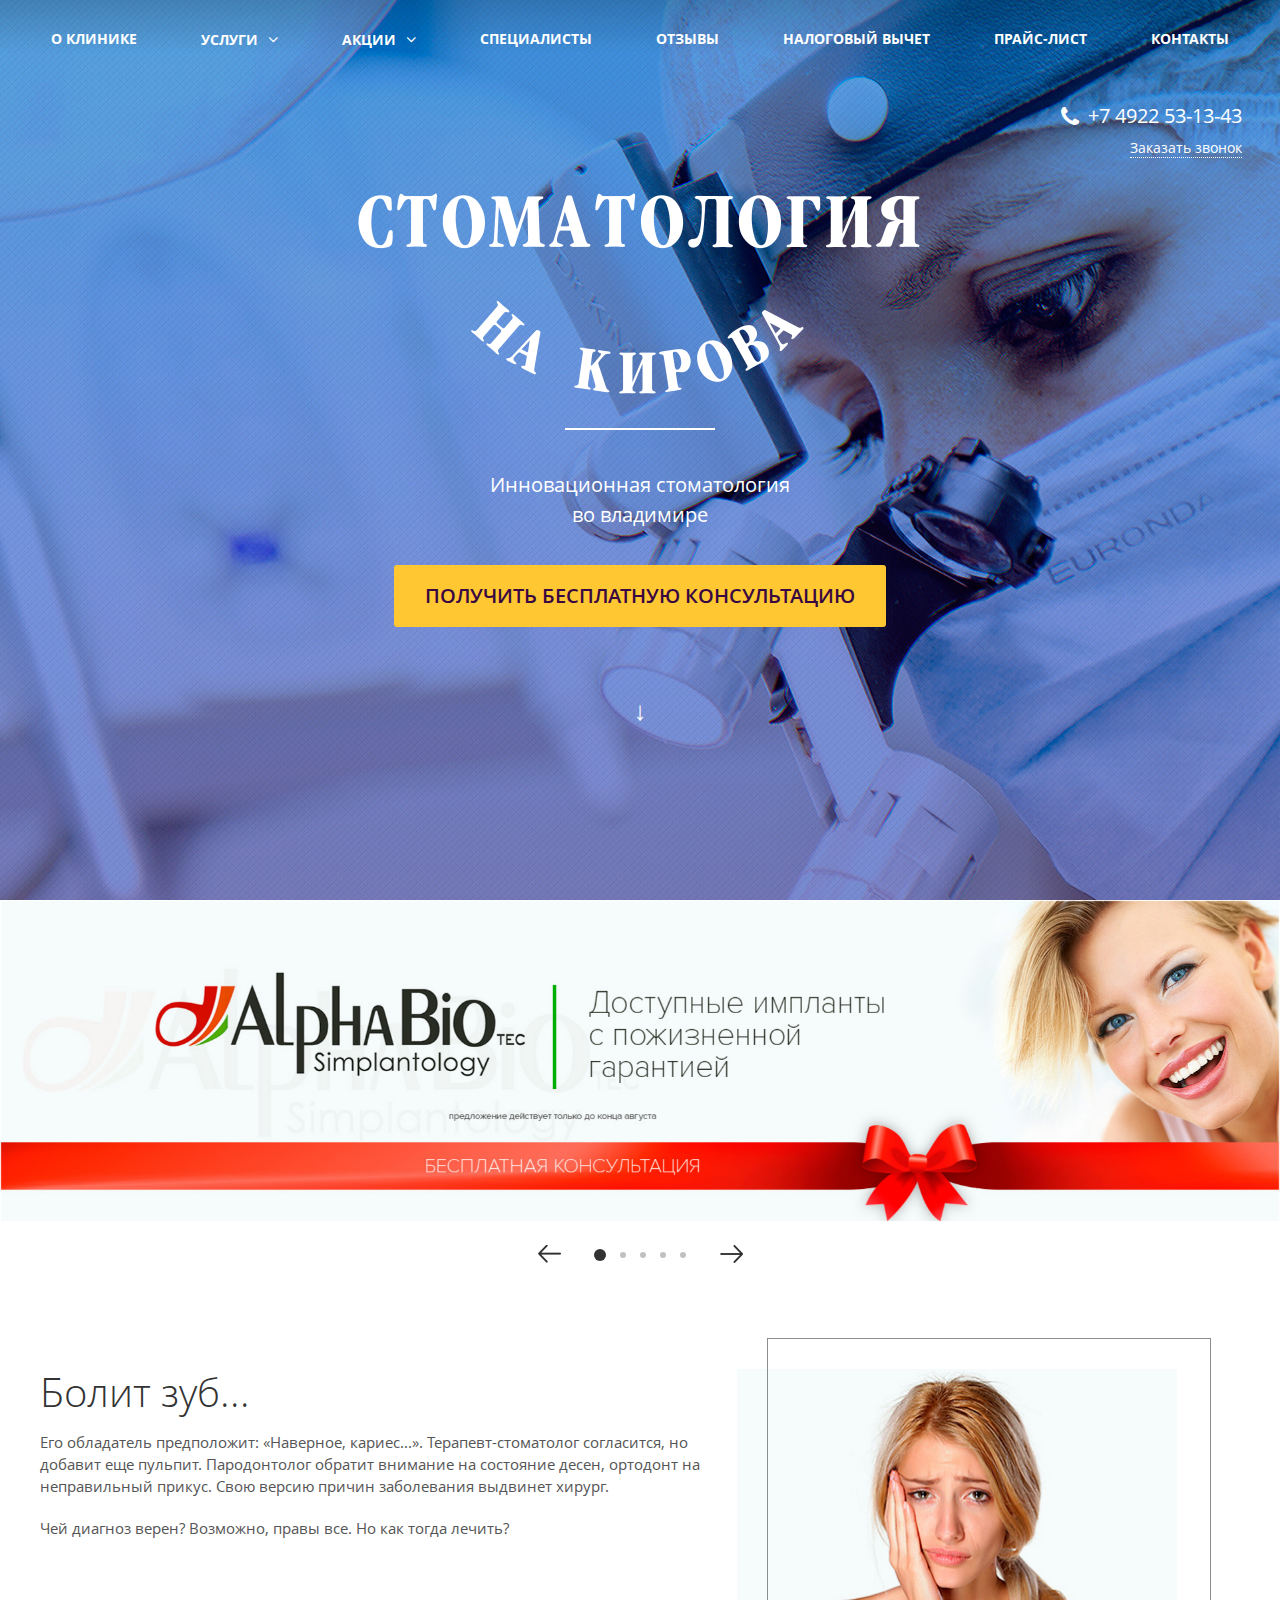
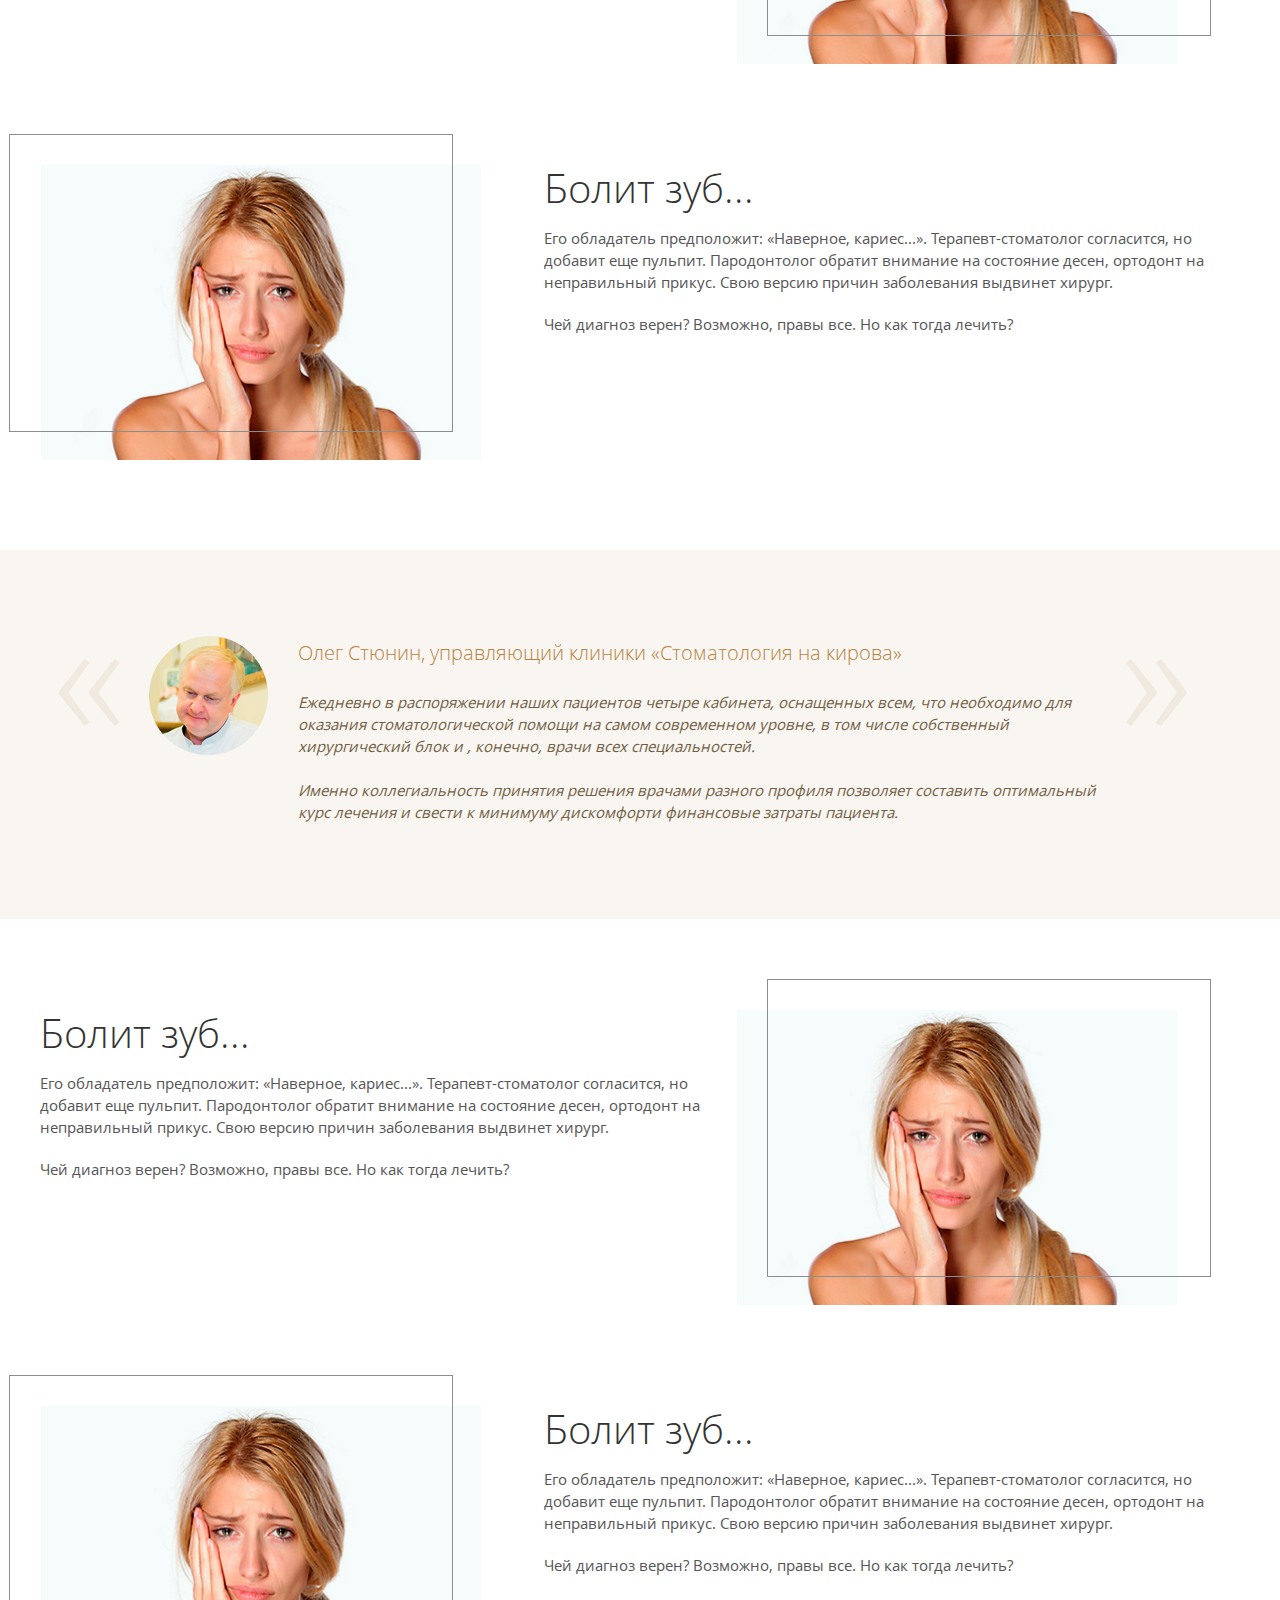
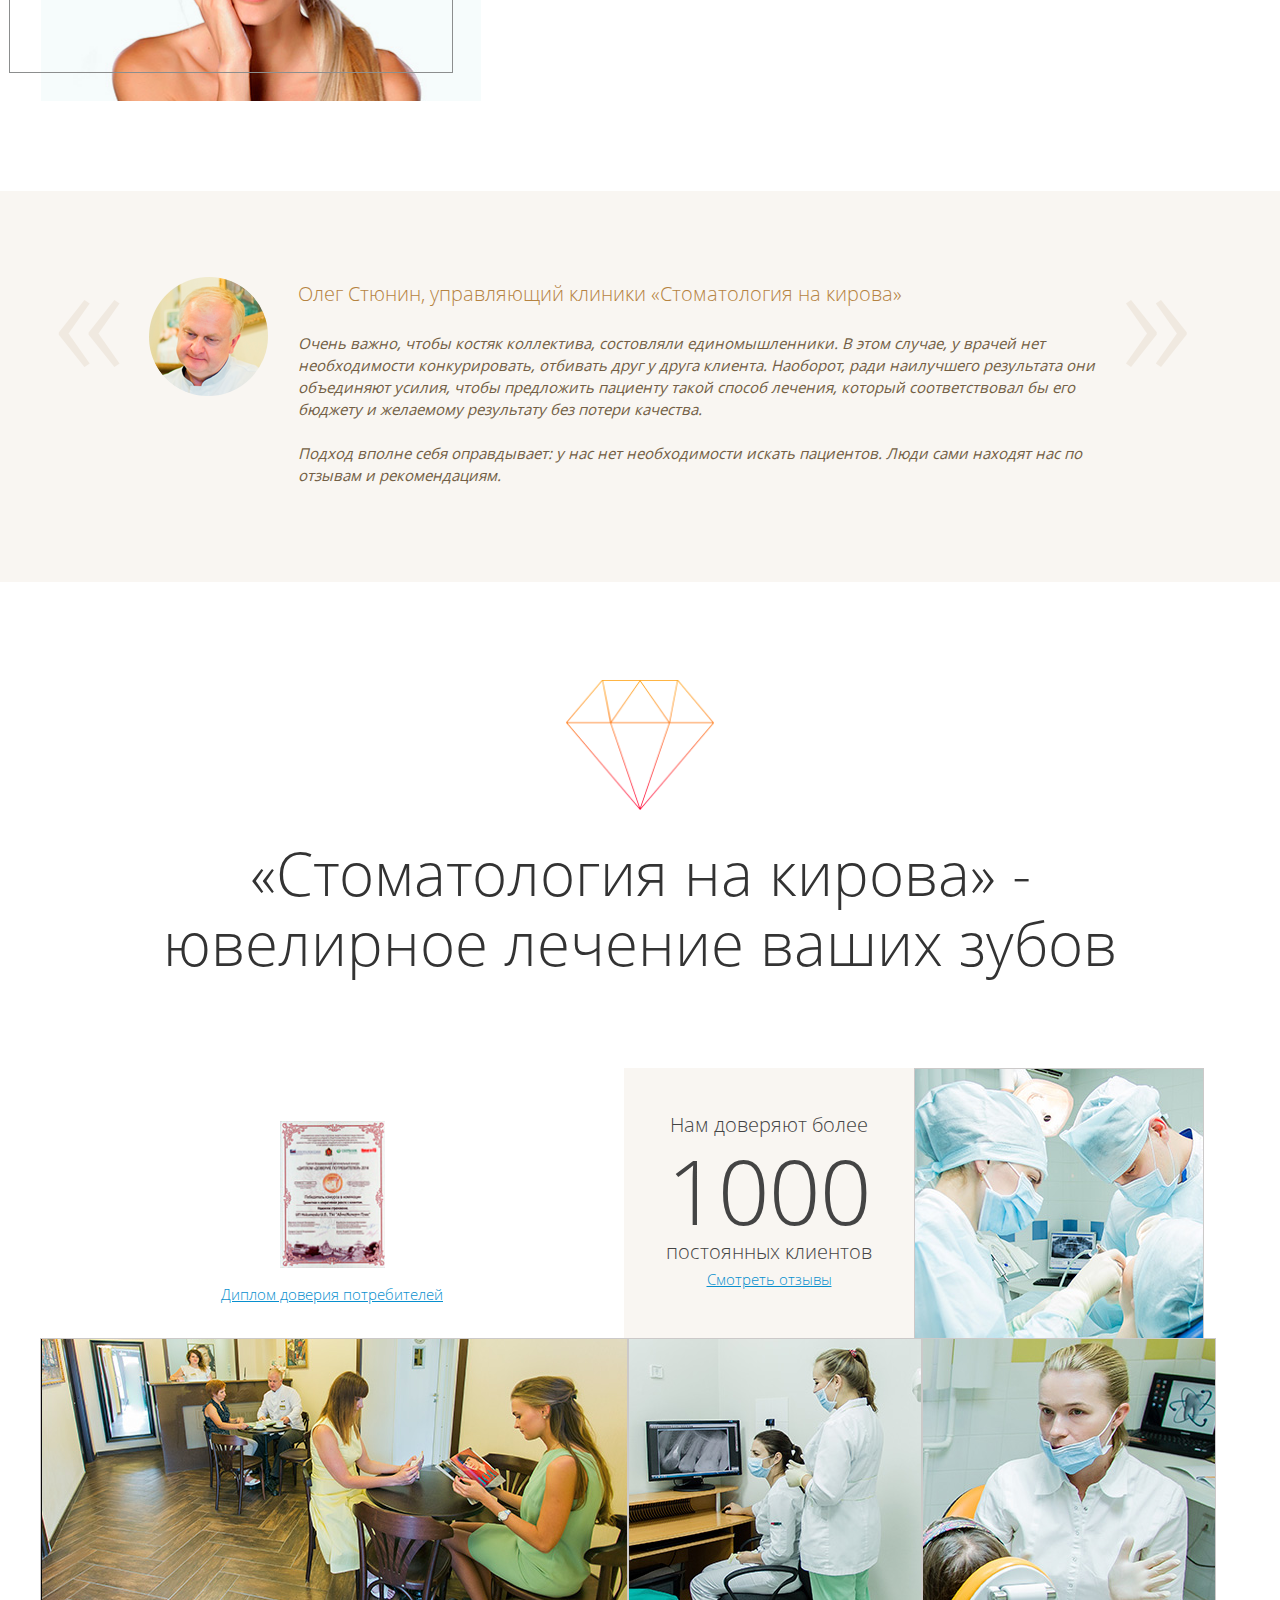
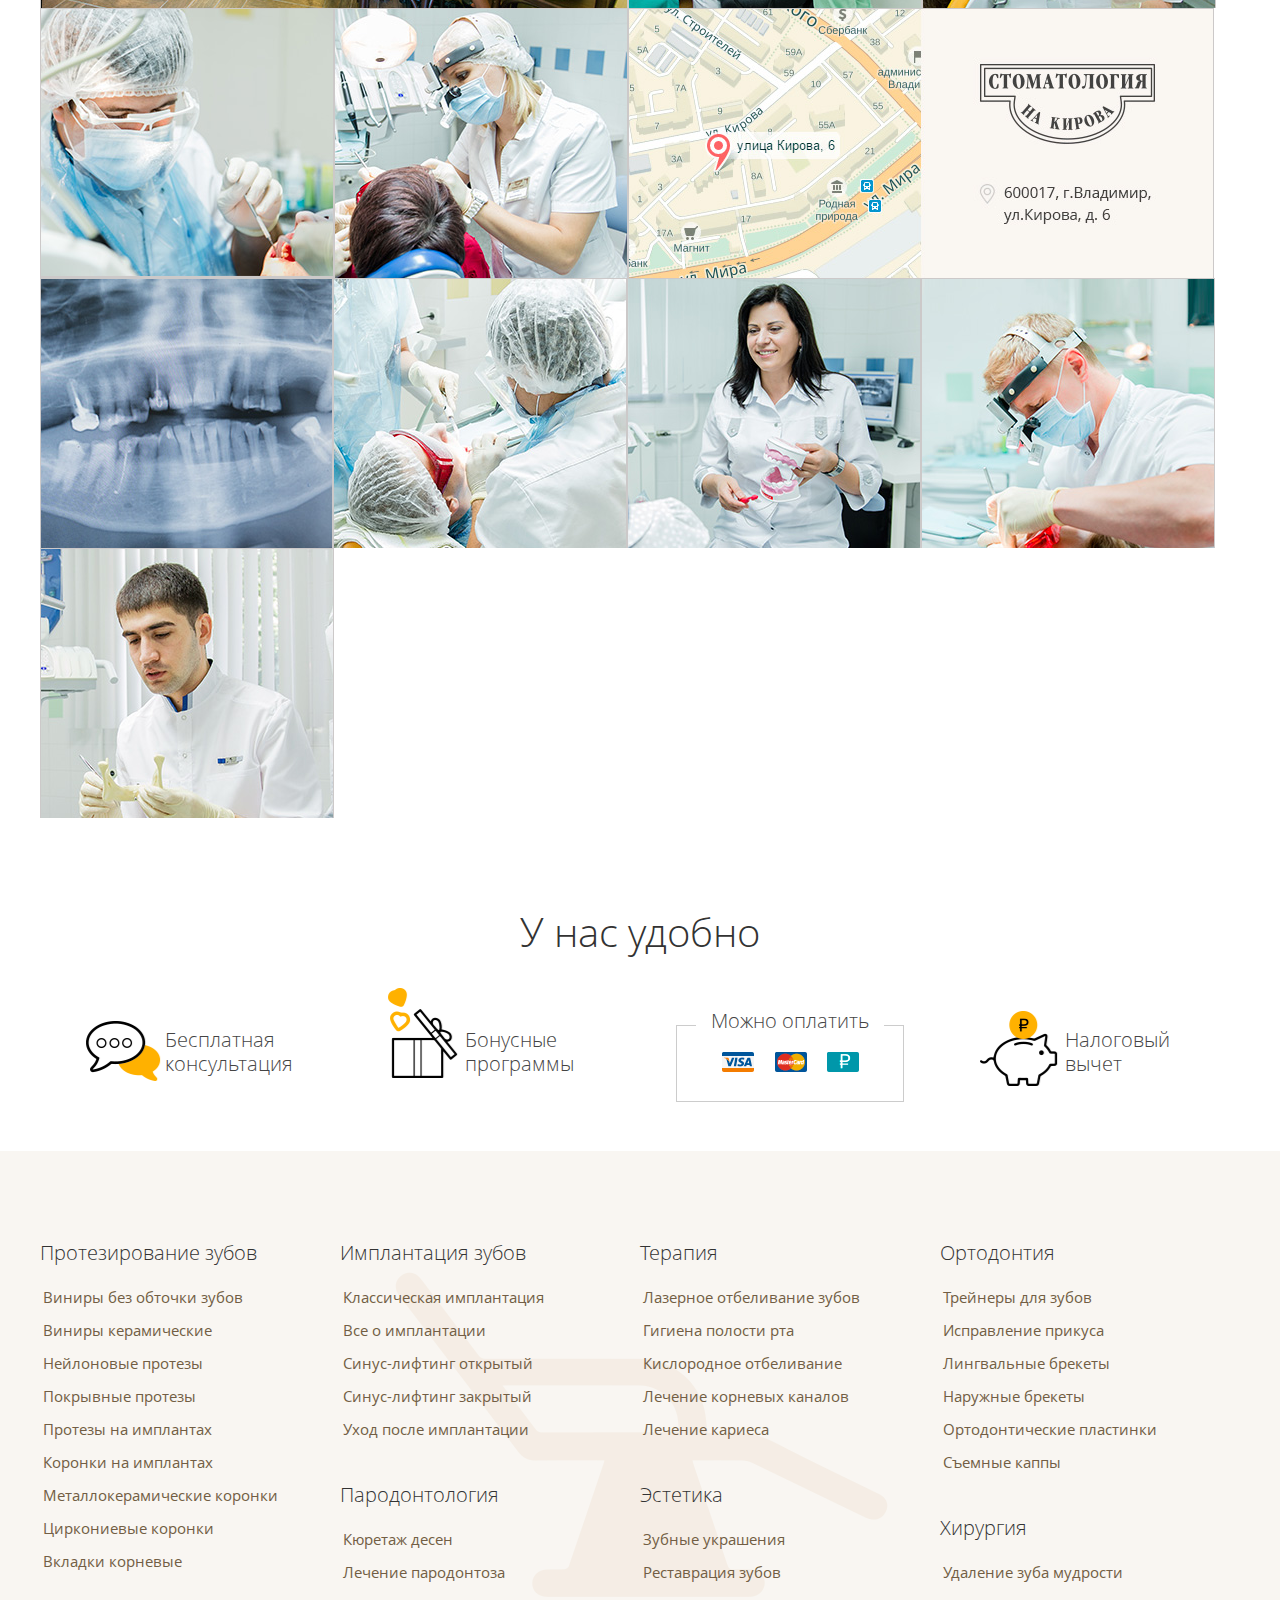
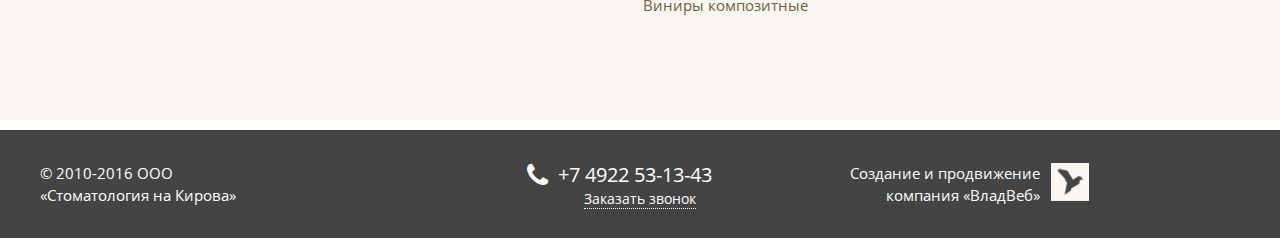
==== index.html @ 4ef456da "Stomatology Kirov" ====
<!DOCTYPE html>

<html lang="ru">

<head>

	<meta charset="utf-8">

	<meta http-equiv="X-UA-Compatible" content="IE=edge" >

	<meta name="viewport" content="width=device-width, initial-scale=1.0">

	<meta name="description" content="">

	<link rel="stylesheet" type="text/css" href="vendors/css/animate.css">
	
	<link rel="stylesheet" type="text/css" href="style.css">

	<link rel="stylesheet" type="text/css" href="font-awesome.css">

	<link rel="stylesheet" type="text/css" href="responsive.css">

	<link rel="stylesheet" type="text/css" href="slick/slick.css">

	<link rel="stylesheet" type="text/css" href="owl-carousel/owl.carousel.css">

	<link rel="stylesheet" href="vendors/css/jquery.mCustomScrollbar.css" />

	<script type="text/javascript" src="vendors/js/jquery.js"></script>

	<script type="text/javascript" src="slick/slick.js"></script>

	<script src="vendors/js/jquery.mCustomScrollbar.concat.min.js"></script>

	<script type="text/javascript" src="owl-carousel/owl.carousel.js"></script>

	<script src="vendors/js/jquery.row-grid.js"></script>


	<script type="text/javascript" src="vendors/js/wow.min.js"></script>
	<script>new WOW().init();</script>


	<link rel="icon" type="image/png" href="favicon/favicon.ico" sizes="16x16">

	
	<title>Title</title>
	

</head>

<body>

<div class="wrapper main-page">

	<div class="preload-bg">
		


	</div>


	<div class="callback">

		<div class="callback-bg"></div>
		
		<div class="callback-form">
			
			<form>
				
				<buttom class="close-callback">
					
					<span></span>
					<span></span>

				</buttom>

				<input type="text" placeholder="Ваше имя">

				<input type="text" placeholder="Контактный телефон">

				<input type="button" value="заказать звонок">

			</form>

		</div>

	</div>


	<!-- Header -->

	<header>


		<div class="header">

			<!-- <img class="bg-image" src="img/promo_1_bg.jpg" alt=""> -->

			<div class="for-borders">

				<!-- <div class="top-arcs"></div> -->

				<div class="header-row header-row-top row offset-ziro">
					
					<div class="col col-1">
						
						<!-- <a class="free-consultation-link" href="#">Бесплатная<br /> консультация</a> -->

						<div class="respmenubtn-box">

							<div class="respmenubtn">

								<span></span>
								<span></span>
								<span></span>

							</div>

							<p>Меню</p>

						</div>

					</div>

					<div class="col col-2">
						
						<a class="logo-link" href="#"><img src="img/logo_top.png" alt="Стоматология на Кирова"></a>

					</div>

					<div class="col col-3 header-contact">
						
						<p>
							
							<a class="tel-link" href="tel:+74922531343"><i class="fa fa-phone" aria-hidden="true"></i>+7 4922 53-13-43</a>

						</p>

						<p>

							<a class="call-back" href="#">Заказать звонок</a>

						</p>

					</div>

				</div>

				<div class="header-row">

					<div class="main-nav-row">

						<div class="main-nav">

							<nav>
							
								<ul>
									
									<li><a href="#">О клинике</a></li>
									<li><a class="with-inner-nav" href="#">Услуги<i class="fa fa-angle-down" aria-hidden="true"></i></a>

										<ul>
											
											<li><a href="#">Услуга 1</a></li>
											<li><a href="#">Услуга 2</a></li>
											<li><a href="#">Услуга 3</a></li>
											<li><a href="#">Услуга 4</a></li>
											<li><a href="#">Услуга 5</a></li>
											<li><a href="#">Услуга 6</a></li>

										</ul>

									</li>
									<li><a class="with-inner-nav" href="#">Акции<i class="fa fa-angle-down" aria-hidden="true"></i></a>

										<ul>
											
											<li><a href="#">Акции 1</a></li>
											<li><a href="#">Акции 2</a></li>
											<li><a href="#">Акции 3</a></li>
											<li><a href="#">Акции 4</a></li>
											<li><a href="#">Акции 5</a></li>
											<li><a href="#">Акции 6</a></li>

										</ul>

									</li>
									<li><a href="#">Специалисты</a></li>
									<li><a href="#">Отзывы</a></li>
									<li><a href="#">Налоговый вычет</a></li>
									<li><a href="#">Прайс-лист</a></li>
									<li><a href="#">Контакты</a></li>

								</ul>

							</nav>

						</div>

					</div>

				</div>

				<div class="header-row header-contact offset-ziro">

					<div class="col-left">

						<div class="respmenubtn-box">

							<div class="respmenubtn">

								<span></span>
								<span></span>
								<span></span>

							</div>

							<p>Меню</p>

						</div>

					</div>

					<div class="col-right">

						<p>
							
							<a class="tel-link" href="tel:+74922531343"><i class="fa fa-phone" aria-hidden="true"></i>+7 4922 53-13-43</a>

						</p>

						<p>

							<a class="call-back" href="#">Заказать звонок</a>

						</p>

					</div>

				</div>

				<div class="row">

			<!-- 		<div class="header-row header-contact">

						<p>
							
							<a class="tel-link" href="tel:+74922531343"><i class="fa fa-phone" aria-hidden="true"></i>+7 4922 53-13-43</a>

						</p>

						<p>

							<a class="call-back" href="#">Заказать звонок</a>

						</p>

					</div> -->

					<div class="center-box">
						
						<div class="logo-box">

							<div class="logo-img-box">
							
								<img src="img/logo.png" alt="">

							</div>

							<h2>Инновационная стоматология<br /> во владимире</h2>

							<button class="popup-btn">Получить бесплатную консультацию</button>

							<div>

								<button class="arrow-down" id="scroll-down">&darr;</button>

							</div>

						</div>
	 
					</div>

				</div>

				<!-- <div class="bottom-arcs"></div> -->

				<div class="resp-nav">

					<nav>
					
						<ul class="resp-nav-list">
							
							<li><a href="#">О клинике First Line</a></li>
							<li><a class="with-inner-nav" href="#">Услуги<i class="fa fa-angle-down" aria-hidden="true"></i></a>

								<div class="inner-nav-hover">

									<ul>
										
										<li><a href="#">Услуга 1</a></li>
										<li><a href="#">Услуга 2</a></li>
										<li><a href="#">Услуга 3</a></li>
										<li><a href="#">Услуга 4</a></li>
										<li><a href="#">Услуга 5</a></li>
										<li><a href="#">Услуга 6</a></li>

									</ul>

								</div>

							</li>
							<li><a class="with-inner-nav" href="#">Акции<i class="fa fa-angle-down" aria-hidden="true"></i></a>

								<div class="inner-nav-hover">

									<ul>
										
										<li><a href="#">Акции 1</a></li>
										<li><a href="#">Акции 2</a></li>
										<li><a href="#">Акции 3</a></li>
										<li><a href="#">Акции 4</a></li>
										<li><a href="#">Акции 5</a></li>
										<li><a href="#">Акции 6</a></li>

									</ul>

								</div>

							</li>
							<li><a href="#">Специалисты</a></li>
							<li><a href="#">Отзывы</a></li>
							<li><a href="#">Налоговый вычет</a></li>
							<li><a href="#">Прайс-лист</a></li>
							<li><a href="#">Контакты</a></li>

						</ul>

					</nav>

				</div>

			</div>

		</div>

								
	</header>

	<!-- /Header -->

		<!-- Content -->
			<div class="content" id="scrollDownCoor">

				<section class="section-slider">

					<div id="promo-slider" class="promo-slider owl-carousel owl-theme">						

						<div>

							<img src="img/slide_img.jpg" alt="">
							
						</div>

						<div>

							<img src="img/slide_img.jpg" alt="">
							
						</div>

						<div>

							<img src="img/slide_img.jpg" alt="">					
							
						</div>

						<div>

							<img src="img/slide_img.jpg" alt="">
							
						</div>

						<div>

							<img src="img/slide_img.jpg" alt="">
							
						</div>

					</div>

					<div class="customNavigation">

						<a class="btn prev"></a>

						<a class="btn next"></a>

					</div>

				</section>

				<section>
					
					<div class="row">

						<div class="article offset-ziro">
						
							<div class="col-content">
								
								<h2>Болит зуб...</h2>

								<p>Его обладатель предположит: «Наверное, кариес...». Терапевт-стоматолог согласится, но добавит еще пульпит. Пародонтолог обратит внимание на состояние десен, ортодонт на неправильный прикус. Свою версию причин заболевания выдвинет хирург.</p>

								<p>Чей диагноз верен? Возможно, правы все. Но как тогда лечить?</p>

							</div>

							<div class="col-photo ">
								
								<div class="article-photo">

									<div class="img-box">
										
										<img src="img/article_photo_1.jpg" alt="">

									</div>

								</div>

							</div>

						</div>

						<div class="article offset-ziro">

							<div class="col-photo">

								<div class="article-photo">

									<div class="img-box">
										
										<img src="img/article_photo_1.jpg" alt="">

									</div>

								</div>

							</div>
						
							<div class="col-content ">
								
								<h2>Болит зуб...</h2>

								<p>Его обладатель предположит: «Наверное, кариес...». Терапевт-стоматолог согласится, но добавит еще пульпит. Пародонтолог обратит внимание на состояние десен, ортодонт на неправильный прикус. Свою версию причин заболевания выдвинет хирург.</p>

								<p>Чей диагноз верен? Возможно, правы все. Но как тогда лечить?</p>

							</div>							

						</div>

					</div>

				</section>

				<section>
					
					<div class="quote-quotes">

						<div class="row">

							<div class="quote-quotes-box offset-ziro">
								
								<div class="quote-testimonial">
									
									<div class="col-left">
										
										<div class="img-box">
											
											<img src="slider2-photos/photo_1.png" alt="Олег Стюнин, управляющий клиники «Стоматология на кирова»">

										</div>

									</div>

									<div class="col-right">
										
										<h2>Олег Стюнин, управляющий клиники «Стоматология на кирова»</h2>

										<p>Ежедневно в распоряжении наших пациентов четыре кабинета, оснащенных всем, что необходимо для оказания стоматологической помощи на самом современном уровне, в том числе собственный хирургический блок и , конечно, врачи всех специальностей.</p>

										<p>Именно коллегиальность принятия решения врачами разного профиля позволяет составить оптимальный курс лечения и свести к минимуму дискомфорти финансовые затраты пациента.</p>

									</div>

								</div>

							</div>

						</div>

					</div>

				</section>

				<section>
					
					<div class="row">

						<div class="article offset-ziro">
						
							<div class="col-content">
								
								<h2>Болит зуб...</h2>

								<p>Его обладатель предположит: «Наверное, кариес...». Терапевт-стоматолог согласится, но добавит еще пульпит. Пародонтолог обратит внимание на состояние десен, ортодонт на неправильный прикус. Свою версию причин заболевания выдвинет хирург.</p>

								<p>Чей диагноз верен? Возможно, правы все. Но как тогда лечить?</p>

							</div>

							<div class="col-photo ">
								
								<div class="article-photo">

									<div class="img-box">
										
										<img src="img/article_photo_1.jpg" alt="">

									</div>

								</div>

							</div>

						</div>

						<div class="article offset-ziro">

							<div class="col-photo">

								<div class="article-photo">

									<div class="img-box">
										
										<img src="img/article_photo_1.jpg" alt="">

									</div>

								</div>

							</div>
						
							<div class="col-content ">
								
								<h2>Болит зуб...</h2>

								<p>Его обладатель предположит: «Наверное, кариес...». Терапевт-стоматолог согласится, но добавит еще пульпит. Пародонтолог обратит внимание на состояние десен, ортодонт на неправильный прикус. Свою версию причин заболевания выдвинет хирург.</p>

								<p>Чей диагноз верен? Возможно, правы все. Но как тогда лечить?</p>

							</div>							

						</div>

					</div>

				</section>

				<section>
					
					<div class="quote-quotes">

						<div class="row">

							<div class="quote-quotes-box offset-ziro">
								
								<div class="quote-testimonial">
									
									<div class="col-left">
										
										<div class="img-box">
											
											<img src="slider2-photos/photo_1.png" alt="Олег Стюнин, управляющий клиники «Стоматология на кирова»">

										</div>

									</div>

									<div class="col-right">
										
										<h2>Олег Стюнин, управляющий клиники «Стоматология на кирова»</h2>

										<p>Очень важно, чтобы костяк коллектива, состовляли единомышленники. В этом случае, у врачей нет необходимости конкурировать, отбивать друг у друга клиента. Наоборот, ради наилучшего результата они объединяют усилия, чтобы предложить пациенту такой способ лечения, который соответствовал бы его бюджету и желаемому результату без потери качества.</p>

										<p>Подход вполне себя оправдывает: у нас нет необходимости искать пациентов. Люди сами находят нас по отзывам и рекомендациям.</p>

									</div>

								</div>

							</div>

						</div>

					</div>

				</section>

		<!-- 		<section>
					
					<div class="mosaic-section row clearfix">
						
						<p class="mosaic-logo"><img src="img/mosaik_logo.png" alt=""></p>

						<h2>«Стоматология на кирова» -<br /> ювелирное лечение ваших зубов</h2>


						<div class="clearfix mosaicflow clearfix">

							<div class="mosaicflow__item mosaicflow__item_1" data="584">

								<div class="mosaic-inner-content">

									<img width="107" height="149" src="mosaic/1.jpg" alt="">

									<a href="#" class="mosaic-link">Диплом доверия потребителей</a>

								</div>

							</div>

							<div class="mosaicflow__item mosaicflow__item_2" data="290">

								<div class="mosaic-inner-content">

									<p class="p1">Нам доверяют более</p>

									<p class="p2">1000</p>

									<p class="p3">постоянных клиентов</p>

									<a href="#" class="mosaic-link">Смотреть отзывы</a>

								</div>

							</div>

							<div class="mosaicflow__item">

								<div class="mosaic-inner-content">

									<img src="mosaic/3.jpg" alt="">

								</div>

							</div>

							<div class="mosaicflow__item">

								<div class="mosaic-inner-content">

									<img src="mosaic/4.jpg" alt="">

								</div>

							</div>

							<div class="mosaicflow__item">

								<div class="mosaic-inner-content">

									<img src="mosaic/5.jpg" alt="">

								</div>

							</div>

							<div class="mosaicflow__item">

								<div class="mosaic-inner-content">

									<img src="mosaic/6.jpg" alt="">

								</div>

							</div>

							<div class="mosaicflow__item">

								<div class="mosaic-inner-content">

									<img src="mosaic/7.jpg" alt="">

								</div>

							</div>

							<div class="mosaicflow__item">

								<div class="mosaic-inner-content">

									<img src="mosaic/8.jpg" alt="">

								</div>

							</div>

							<div class="mosaicflow__item">

								<div class="mosaic-inner-content">

									<img src="mosaic/9.jpg" alt="">

								</div>

							</div>

							<div class="mosaicflow__item">

								<div class="mosaic-inner-content">

									<img src="mosaic/10.jpg" alt="">

								</div>

							</div>

							<div class="mosaicflow__item">

								<div class="mosaic-inner-content">

									<img src="mosaic/11.jpg" alt="">

								</div>

							</div>

							<div class="mosaicflow__item">

								<div class="mosaic-inner-content">

									<img src="mosaic/12.jpg" alt="">

								</div>

							</div>

							<div class="mosaicflow__item">

								<div class="mosaic-inner-content">

									<img src="mosaic/13.jpg" alt="">

								</div>

							</div>

							<div class="mosaicflow__item">

								<div class="mosaic-inner-content">

									<img src="mosaic/14.jpg" alt="">

								</div>

							</div>

						</div>


					</div>

				</section> -->


				<section>
					
					<div class="mosaic-section row clearfix">
						
						<p class="mosaic-logo"><img src="img/mosaik_logo.png" alt=""></p>

						<h2>«Стоматология на кирова» -<br /> ювелирное лечение ваших зубов</h2>


						<div class="clearfix mosaicflow">

							<div class="mosaicflow__item mosaicflow__item_1 first-item" data="584">

								<div class="mosaic-inner-content">

									<img width="107" height="149" src="mosaic/1.jpg" alt="">

									<a href="#" class="mosaic-link">Диплом доверия потребителей</a>

								</div>

							</div>

							<div class="mosaicflow__item mosaicflow__item_2" data="290">

								<div class="mosaic-inner-content">

									<p class="p1">Нам доверяют более</p>

									<p class="p2">1000</p>

									<p class="p3">постоянных клиентов</p>

									<a href="#" class="mosaic-link">Смотреть отзывы</a>

								</div>

							</div>

							<div class="mosaicflow__item">

								<div class="mosaic-inner-content">

									<img src="mosaic/3.jpg" width="290" height="270" alt="">

								</div>

							</div>

							<div class="mosaicflow__item">

								<div class="mosaic-inner-content">

									<img src="mosaic/4.jpg" width="290" height="270" alt="">

								</div>

							</div>

							<div class="mosaicflow__item">

								<div class="mosaic-inner-content">

									<img src="mosaic/5.jpg" width="290" height="270" alt="">

								</div>

							</div>

							<div class="mosaicflow__item">

								<div class="mosaic-inner-content">

									<img src="mosaic/6.jpg" width="290" height="270" alt="">

								</div>

							</div>

							<div class="mosaicflow__item">

								<div class="mosaic-inner-content">

									<img src="mosaic/7.jpg" width="290" height="270" alt="">

								</div>

							</div>

							<div class="mosaicflow__item">

								<div class="mosaic-inner-content">

									<img src="mosaic/8.jpg" width="290" height="270" alt="">

								</div>

							</div>

							<div class="mosaicflow__item">

								<div class="mosaic-inner-content">

									<img src="mosaic/9.jpg" width="290" height="270" alt="">

								</div>

							</div>

							<div class="mosaicflow__item">

								<div class="mosaic-inner-content">

									<img src="mosaic/10.jpg" width="290" height="270" alt="">

								</div>

							</div>

							<div class="mosaicflow__item">

								<div class="mosaic-inner-content">

									<img src="mosaic/11.jpg" width="290" height="270" alt="">

								</div>

							</div>

							<div class="mosaicflow__item">

								<div class="mosaic-inner-content">

									<img src="mosaic/12.jpg" width="290" height="270" alt="">

								</div>

							</div>

							<div class="mosaicflow__item">

								<div class="mosaic-inner-content">

									<img src="mosaic/13.jpg" width="290" height="270" alt="">

								</div>

							</div>

							<div class="mosaicflow__item">

								<div class="mosaic-inner-content">

									<img src="mosaic/14.jpg" width="290" height="270" alt="">

								</div>

							</div>

						</div>


					</div>

				</section>

				<section>
					
					<div class="row">
						
						<h2>У нас удобно</h2>

						<div class="comfortable-section four-cols offset-ziro">
							
							<div class="col col-1">
								
								<div class="icon-box">
									
									<i class="freee-icon"></i>

								</div>

								<div class="col-content">
									
									<h3>Бесплатная<br /> консультация</h3>

								</div>

							</div>

							<div class="col col-2">
								
								<div class="icon-box">
									
									<i class="bonuse-icon"></i>

								</div>

								<div class="col-content">
									
									<h3>Бонусные<br /> программы</h3>

								</div>

							</div>

							<div class="col col-3">

								<div class="inner-box">
								
									<h3>Можно оплатить</h3>

									<ul class="payments-list">
										
										<li><i class="payment-icon visa"></i></li>
										<li><i class="payment-icon mastercard"></i></li>
										<li><i class="payment-icon rub"></i></li>

									</ul>

								</div>

							</div>

							<div class="col col-4">
								
								<div class="icon-box">

									<i class="tax-icon"></i>

								</div>

								<div class="col-content">

									<h3>Налоговый<br /> вычет</h3>

								</div>

							</div>

						</div>

					</div>

				</section>

				<section>
					
					<div class="seo-text-section">
						
						<div class="row four-cols offset-ziro">
							
							<div class="col">
								
								<div class="links-box">

									<h3>Протезирование зубов</h3>

									<ul>
										
										<li><a href="#">Виниры без обточки зубов</a></li>
										<li><a href="#">Виниры керамические</a></li>
										<li><a href="#">Нейлоновые протезы</a></li>
										<li><a href="#">Покрывные протезы</a></li>
										<li><a href="#">Протезы на имплантах</a></li>
										<li><a href="#">Коронки на имплантах</a></li>
										<li><a href="#">Металлокерамические коронки</a></li>
										<li><a href="#">Циркониевые коронки</a></li>
										<li><a href="#">Вкладки корневые</a></li>

									</ul>

								</div>

							</div>

							<div class="col">
								
								<div class="links-box">

									<h3>Имплантация зубов</h3>

									<ul>
										
										<li><a href="#">Классическая имплантация</a></li>
										<li><a href="#">Все о имплантации</a></li>
										<li><a href="#">Синус-лифтинг открытый</a></li>
										<li><a href="#">Синус-лифтинг закрытый</a></li>
										<li><a href="#">Уход после имплантации</a></li>

									</ul>

								</div>

								<div class="links-box">

									<h3>Пародонтология</h3>

									<ul>
										
										<li><a href="#">Кюретаж десен</a></li>
										<li><a href="#">Лечение пародонтоза</a></li>

									</ul>

								</div>

							</div>

							<div class="col">
								
								<div class="links-box">

									<h3>Терапия</h3>

									<ul>

										<li><a href="#">Лазерное отбеливание зубов</a></li>
										<li><a href="#">Гигиена полости рта</a></li>
										<li><a href="#">Кислородное отбеливание</a></li>
										<li><a href="#">Лечение корневых каналов</a></li>
										<li><a href="#">Лечение кариеса</a></li>

									</ul>

								</div>

								<div class="links-box">

									<h3>Эстетика</h3>

									<ul>

										<li><a href="#">Зубные украшения</a></li>
										<li><a href="#">Реставрация зубов</a></li>
										<li><a href="#">Виниры композитные</a></li>

									</ul>

								</div>

							</div>

							<div class="col">
								
								<div class="links-box">

									<h3>Ортодонтия</h3>

									<ul>

										<li><a href="#">Трейнеры для зубов</a></li>
										<li><a href="#">Исправление прикуса</a></li>
										<li><a href="#">Лингвальные брекеты</a></li>
										<li><a href="#">Наружные брекеты</a></li>
										<li><a href="#">Ортодонтические пластинки</a></li>
										<li><a href="#">Съемные каппы</a></li>

									</ul>

								</div>

								<div class="links-box">

									<h3>Хирургия</h3>

									<ul>

										<li><a href="#">Удаление зуба мудрости</a></li>

									</ul>

								</div>


							</div>

						</div>

					</div>

				</section>

			</div>
		<!-- /Content -->

		<!-- Footer -->

		<footer>
			
			<div class="footer">
				
				<div class="row three-cols offset-ziro">
					
					<div class="col col-1">
						
						<p>© 2010-2016 ООО<br /> «Стоматология на Кирова»</p>

					</div>

					<div class="col col-2">
						
						<div>

							<a class="tel-link" href="tel:+74922531343"><i class="fa fa-phone" aria-hidden="true"></i>+7 4922 53-13-43</a>

						</div>

						<div>

							<a class="call-back" href="#">Заказать звонок</a>

						</div>

					</div>

					<div class="col col-3">

						<a class="web-studio" href="#">

							<h2>Создание и продвижение<br /> компания «ВладВеб»</h2>

							<img src="img/vlad_web.png" alt="">

						</a>

					</div>

				</div>

			</div>			

		</footer>

		<!-- /Footer -->

		<script src="js/scripts.js"></script>

		<script>
			
			$(document).ready(function() {

				var owl = $("#promo-slider");

				owl.owlCarousel({
					navigation : false,
					slideSpeed : 500,
					paginationSpeed : 400,
					singleItem: true,
				    lazyEffect : "fade"
				});

				$(".btn.next").click(function(){
					owl.trigger('owl.next');
				});

				$(".btn.prev").click(function(){
					owl.trigger('owl.prev');
				});
			 
			});

			(function($){

				$(window).on("load",function(){

				    $(".resp-nav-list").mCustomScrollbar();

				});

	    	})(jQuery);


		</script>
	
	</div>

</body>
</html>
---- style.css ----
@charset "utf-8";

/*------------------*/
/*-- Fonts --*/
/*------------------*/

@font-face {
    font-family: "Open Sans";
    src: url("fonts/OpenSans-Light.eot");
    src: url("fonts/OpenSans-Light.eot?#iefix") format("embedded-opentype"),
        url("fonts/OpenSans-Light.woff2") format("woff2"),
        url("fonts/OpenSans-Light.woff") format("woff"),
        url("fonts/OpenSans-Light.ttf") format("truetype"),
        url("fonts/OpenSans-Light.svg#OpenSans-Light") format("svg");
    font-weight: 300;
    font-style: normal;
}

@font-face {
    font-family: "Open Sans";
    src: url("fonts/OpenSans.eot");
    src: url("fonts/OpenSans.eot?#iefix") format("embedded-opentype"),
        url("fonts/OpenSans.woff2") format("woff2"),
        url("fonts/OpenSans.woff") format("woff"),
        url("fonts/OpenSans.ttf") format("truetype"),
        url("fonts/OpenSans.svg#OpenSans") format("svg");
    font-weight: normal;
    font-style: normal;
}

@font-face {
    font-family: "Open Sans";
    src: url("fonts/OpenSans-Semibold.eot");
    src: url("fonts/OpenSans-Semibold.eot?#iefix") format("embedded-opentype"),
        url("fonts/OpenSans-Semibold.woff2") format("woff2"),
        url("fonts/OpenSans-Semibold.woff") format("woff"),
        url("fonts/OpenSans-Semibold.ttf") format("truetype"),
        url("fonts/OpenSans-Semibold.svg#OpenSans-Semibold") format("svg");
    font-weight: 600;
    font-style: normal;
}

@font-face {
    font-family: "Open Sans";
    src: url("fonts/OpenSans-Bold.eot");
    src: url("fonts/OpenSans-Bold.eot?#iefix") format("embedded-opentype"),
        url("fonts/OpenSans-Bold.woff2") format("woff2"),
        url("fonts/OpenSans-Bold.woff") format("woff"),
        url("fonts/OpenSans-Bold.ttf") format("truetype"),
        url("fonts/OpenSans-Bold.svg#OpenSans-Bold") format("svg");
    font-weight: 700;
    font-style: normal;
}

@font-face {
    font-family: "Proxima Nova Lt";
    src: url("fonts/ProximaNova-Light.eot");
    src: url("fonts/ProximaNova-Light.eot?#iefix") format("embedded-opentype"),
        url("fonts/ProximaNova-Light.woff2") format("woff2"),
        url("fonts/ProximaNova-Light.woff") format("woff"),
        url("fonts/ProximaNova-Light.ttf") format("truetype"),
        url("fonts/ProximaNova-Light.svg#ProximaNova-Light") format("svg");
    font-weight: 300;
    font-style: normal;
}

@font-face {
    font-family: "Proxima Nova Th";
    src: url("fonts/ProximaNovaT-Thin.eot");
    src: url("fonts/ProximaNovaT-Thin.eot?#iefix") format("embedded-opentype"),
        url("fonts/ProximaNovaT-Thin.woff2") format("woff2"),
        url("fonts/ProximaNovaT-Thin.woff") format("woff"),
        url("fonts/ProximaNovaT-Thin.ttf") format("truetype"),
        url("fonts/ProximaNovaT-Thin.svg#ProximaNovaT-Thin") format("svg");
    font-weight: 100;
    font-style: normal;
}



/*-------------------------------------------*/
/* BASIC SETUP */
/*-------------------------------------------*/

* {
    margin: 0;
    padding: 0;
    -webkit-box-sizing: border-box;
    -moz-box-sizing: border-box;
    box-sizing: border-box;
}

html {
    font-family: "Open Sans", Arial, Verdana, sans-serif;
    color: #000000;
    font-size: 13px;
    line-height: 21px;
}


html,
body {
    min-height: 100%;
    min-width: 100%;
}

body {
    font-size: 15px;
    line-height: 20px;
    color: #333333;
}


.wrapper {
    min-height: 100%;
    min-width: 100%;
    position: relative;
    z-index: 2;
}


.content {
    position: relative;
    height: 100%;
    min-height: 100%;
    min-width: 100%;
}


.clearfix:after {
    content: "."; 
    display: block; 
    height: 0; 
    clear: both; 
    visibility: hidden;
}

.clearfix {display: inline-block;}

* html .clearfix {height: 1%;}
.clearfix {display: block;}

* html .clearfix             { zoom: 1; }
*:first-child+html .clearfix { zoom: 1; }



::-webkit-input-placeholder {color:#a5abb8;}
::-moz-placeholder          {color:#a5abb8;}
:-moz-placeholder           {color:#a5abb8;}
:-ms-input-placeholder      {color:#a5abb8;}

input,
textarea,
button,
select,
a,
img {
    outline: none;
}

select {
    -webkit-appearance: none;
    appearance: none;
    text-indent: 0.01px;
    text-overflow: "";
}

&::-ms-expand { display: none; }

input::-webkit-input-placeholder       {opacity: 1; transition: opacity .3s ease;}
input::-moz-placeholder                {opacity: 1; transition: opacity .3s ease;}
input:-moz-placeholder                 {opacity: 1; transition: opacity .3s ease;}
input:-ms-input-placeholder            {opacity: 1; transition: opacity .3s ease;}
input:focus::-webkit-input-placeholder {opacity: 0; transition: opacity .3s ease;}
input:focus::-moz-placeholder          {opacity: 0; transition: opacity .3s ease;}
input:focus:-moz-placeholder           {opacity: 0; transition: opacity .3s ease;}
input:focus:-ms-input-placeholder      {opacity: 0; transition: opacity .3s ease;}

textarea::-webkit-input-placeholder       {opacity: 1; transition: opacity .3s ease;}
textarea::-moz-placeholder                {opacity: 1; transition: opacity .3s ease;}
textarea:-moz-placeholder                 {opacity: 1; transition: opacity .3s ease;}
textarea:-ms-input-placeholder            {opacity: 1; transition: opacity .3s ease;}
textarea:focus::-webkit-input-placeholder {opacity: 0; transition: opacity .3s ease;}
textarea:focus::-moz-placeholder          {opacity: 0; transition: opacity .3s ease;}
textarea:focus:-moz-placeholder           {opacity: 0; transition: opacity .3s ease;}
textarea:focus:-ms-input-placeholder      {opacity: 0; transition: opacity .3s ease;}

.animation-delay-onload {
    -webkit-animation-delay: 1s;
    -moz-animation-delay: 1s;
    -o-animation-delay: 1s;
    animation-delay: 1s;
}

.animation-delay {
    -webkit-animation-delay: .3s;
    -moz-animation-delay: .3s;
    -o-animation-delay: .3s;
    animation-delay: .3s;
}

/*-------------------------------------------*/
/* ----- DEFAULT STYLES ------ */
/*-------------------------------------------*/

section {
    position: relative;
    padding: 30px 0 10px 0;
}

h1 {

}


h2 {
    font-family: "Open Sans", Arial, Verdana, sans-serif;
    font-size: 40px;
    line-height: 48px;
    font-weight: 300;
    color: #333333;    
    padding: 5px 0;
}

h2 span {
    font-size: 30px;
    line-height: 30px;
    position: relative;
    top: -10px;
}

.main-page h2 {
    text-align: center;
    padding: 10px 0;
}

.h2-box {
    display: block;
    width: 100%;
    position: relative;
    text-align: center;
    padding: 5px 0;
}

.h2-box:after {
    display: block;
    content: "";
    width: 100%;
    height: 1px;
    background: rgba(229, 229, 229, 1);
    position: absolute;
    top: 50%;
    left: 0;
    margin: 2px 0 0 0;
}

.h2-box h2 {
    display: inline-block;
    vertical-align: middle;
    font-family: "Open Sans", Arial, Verdana, sans-serif;
    font-size: 40px;
    line-height: 48px;
    font-weight: 300;
    color: #333333;    
    padding: 5px 4%;
    background: rgba(255, 255, 255, 1);
    position: relative;
    z-index: 2;
}

h3 {
    font-family: "Open Sans", Arial, Verdana, sans-serif;
    font-size: 24px;
    line-height: 35px;
    font-weight: 300;
    color: #222222;
    padding: 15px 0;
}

p {
    font-family: "Open Sans", Arial, Verdana, sans-serif;
    font-size: 15px;
    line-height: 22px;
    font-weight: 400;
    color: #555555;
    padding: 7px 0;
}

p a {
    font-family: "Open Sans", Arial, Verdana, sans-serif;
    font-size: 15px;
    line-height: 22px;
    font-weight: 400;
    color: #0077cc;
    text-decoration: underline;
}

ul {
    padding: 10px 0;
}

li {
    display: table;
    list-style: none;
    font-family: "Open Sans", Arial, Verdana, sans-serif;
    font-size: 15px;
    line-height: 22px;
    font-weight: 400;
    color: #555555;
    padding: 11px 0;
}

li:before {
    display: table-cell;
    vertical-align: top;
    content: "\f0c8";
    font-family: "FontAwesome";
    font-size: 14px;
    line-height: 20px;
    color: #b58341;
    padding: 2px 20px 0 0;
}

a {
    text-decoration: none;
}

img {
    outline: none;
    border: 1px solid transparent;
}

.banner {
    padding: 30px 0 0 0;
}

.banner img {
    display: block;
    width: 100%;
    height: auto;
    padding: 10px 0;
}

.section-two-cols {

}

.section-two-cols .left {

}

.section-two-cols .txt {
    display: block;
    width: 55%;
}

.section-two-cols .txt p {
    padding: 12px 0;
}

.section-two-cols .images {
    display: block;
    width: 45%;
}

.section-two-cols .right.images {
    padding: 0 0 0 3%;
}

.section-two-cols .left.images {
    padding: 0 3% 0 0;
}

.section-two-cols .images img {
    width: 100%;
    margin: 15px 0;
}

.section-two-cols .right {

}

.dialog {
    padding: 10px 0;
}

.dialog h4 {
    display: block;
    font-family: "Open Sans", Arial, Verdana, sans-serif;
    font-size: 15px;
    line-height: 22px;
    font-weight: 700;
    font-style: italic;
    color: #555555;
    padding: 10px 0;
}

.dialog p {
    display: block;
    font-family: "Open Sans", Arial, Verdana, sans-serif;
    font-size: 15px;
    line-height: 22px;
    font-weight: 400;
    font-style: italic;
    color: #555555;
    margin: 0 0 0 6px;
    padding: 10px 0;
}

.dialog p:before {
    display: inline-block;
    vertical-align: top;
    content: "\AF";
    font-size: 23px;
    line-height: 30px;
    position: relative;
    top: 6px;
    right: 9px;
}

.quote {
    background: rgba(249, 246, 242, 1);
    padding: 38px 5%;
}

.quote h2 {
    font-family: "Open Sans", Arial, Verdana, sans-serif;
    font-size: 20px;
    line-height: 30px;
    font-weight: 300;
    color: #b58341;
    padding: 10px 0;
}

.quote p {
    font-family: "Open Sans", Arial, Verdana, sans-serif;
    font-size: 15px;
    line-height: 22px;
    font-weight: 400;
    font-style: italic;
    color: #735f45;
    padding: 10px 0;
}

.important {
    padding: 10px 0;
}

.important h3 {
    font-family: "Open Sans", Arial, Verdana, sans-serif;
    font-size: 24px;
    line-height: 33px;
    font-weight: 700;
    color: #e31952;
    text-transform: uppercase;
    padding: 1px 0;
}

.important p {
    font-family: "Open Sans", Arial, Verdana, sans-serif;
    font-size: 15px;
    line-height: 18px;
    font-weight: 400;
    font-style: italic;
    color: #e31952;
    padding: 1px 0 !important;
}

.articles {
    padding: 20px 0;
}

.article-with-marker {
    display: table;
    padding: 5px 0;
}

.article-with-marker:before {
    display: table-cell;
    vertical-align: top;
    content: "\f0c8";
    font-family: "FontAwesome";
    font-size: 14px;
    line-height: 20px;
    color: #b58341;
    padding: 19px 20px 0 0;
}

.article-with-marker h3 {
    display: block;
    font-family: "Open Sans", Arial, Verdana, sans-serif;
    font-size: 24px;
    line-height: 33px;
    font-weight: 300;
    color: #222222;
    padding: 10px 0 15px 0;
}

.article-with-marker p {
    font-family: "Open Sans", Arial, Verdana, sans-serif;
    font-size: 15px;
    line-height: 22px;
    font-weight: 400;
    color: #555555;
    padding: 5px 0;
}

h2.big-h2 {
    font-family: "Open Sans", Arial, Verdana, sans-serif;
    font-size: 60px;
    line-height: 72px;
    font-weight: 300;
    color: #333333;
    text-align: center;
    padding: 10px 0;
}

p.preface {
    font-family: "Open Sans", Arial, Verdana, sans-serif;
    font-size: 15px;
    line-height: 22px;
    font-weight: 300;
    font-style: italic;
    color: #333333;
    text-align: center;
    padding: 0 0 20px 0;
}

.summing-up-block {
    font-family: "Open Sans", Arial, Verdana, sans-serif;
    font-size: 15px;
    line-height: 22px;
    font-weight: 400;
    color: #555555;
    padding: 10px 0;
}

.summing-up-block h6 {
    font-family: "Open Sans", Arial, Verdana, sans-serif;
    font-size: 15px;
    line-height: 22px;
    font-weight: 400;
    color: #555555;
    padding: 10px 0;
}

.summing-up-block p {
    font-family: "Open Sans", Arial, Verdana, sans-serif;
    font-size: 15px;
    line-height: 22px;
    font-weight: 400;
    color: #555555;
    padding: 10px 0;
}



button:hover,
button:active,
a:hover,
a:active {
    -webkit-tap-highlight-color: rgba(0,0,0,0); 
    -webkit-tap-highlight-color: transparent;
}

/*-------------------------------------------*/
/* ----- REUSABLE COMPONENTS ------ */
/*-------------------------------------------*/

.row {
    padding: 0;
    max-width: 1200px;
    margin: 0 auto;
}

.offset-ziro {
    font-size: 0;
    line-height: 0;
}

.left {
    float: left;
}

.right {
    float: right;
}

.bold-txt {
    font-weight: 700;
}

.pink {
    color: #e31952;
}

img.for-480 {
    display: none;
}


/*-------------------------------------------*/
/* ----- HEADER ------ */
/*-------------------------------------------*/

.callback {
    /*display: block;*/
    display: none;
    width: 100%;
    height: 100%;
    position: fixed;
    top: 0;
    left: 0;
    z-index: 30;
}

.callback-bg {
    display: block;
    width: 100%;
    height: 100%;
    position: fixed;
    top: 0;
    left: 0;
    background: rgba(216, 225, 240, .7);
    z-index: 3;
}

.callback-form {
    display: block;
    max-width: 480px;
    width: 30%;
    padding: 60px 3% 70px 3%;
    margin: 0 auto;
    background: rgba(249, 246, 242, 1);
    position: relative;
    top: 30px;
    z-index: 4;
}

.callback-form input {
    display: block;
    width: 100%;
    min-height: 46px;
    background: rgba(240, 233, 224, 1);
    border: 1px solid transparent;
    font-family: "Open Sans", Arial, Verdana, sans-serif;
    font-size: 15px;
    line-height: 46px;
    font-weight: 400;
    color: #555555;
    margin: 20px 0;
    padding: 0 10px;
}

.callback-form input[type=button] {
    display: inline-block;
    vertical-align: top;
    width: auto;
    padding: 6px 20px;
    background: rgba(255, 199, 49, 1);
    font-family: "Open Sans", Arial, Verdana, sans-serif;
    font-size: 16px;
    line-height: 30px;
    font-weight: 600;
    color: #390741;
    cursor: pointer;
    text-transform: uppercase;
    margin: 5px 0;
}

.close-callback {
    display: block;
    width: 17px;
    height: 17px;
    border: 1px solid transparent;
    background: none;
    cursor: pointer;
    position: absolute;
    top: 10px;
    right: 10px;
}

.close-callback span {
    display: block;
    width: 16px;
    height: 2px;
    background: rgba(80, 30, 0, 1);
    position: relative;

}

.close-callback span:nth-child(1) {
    -webkit-transform: rotate(45deg);
    -moz-transform: rotate(45deg);
    -ms-transform: rotate(45deg);
    -o-transform: rotate(45deg);
    transform: rotate(45deg);
    top: 6px;
}

.close-callback span:nth-child(2) {
    -webkit-transform: rotate(-45deg);
    -moz-transform: rotate(-45deg);
    -ms-transform: rotate(-45deg);
    -o-transform: rotate(-45deg);
    transform: rotate(-45deg);
    top: 4px;
}

/*------------------*/

/* ---  Responsive Navigation  --- */

.resp-nav {
    display: block;
    width: 100%;
    height: 100vh;
    position: fixed;
    top: -110%;
    left: 0;
    background: rgba(220, 220, 220, .7);
    overflow-y: hidden;
    z-index: 30;

    -webkit-transition-property: top;
    -webkit-transition-duration: .7s;
    -webkit-transition-timing-function: ease;

    -moz-transition-property: top;
    -moz-transition-duration: .7s;
    -moz-transition-timing-function: ease;

    -ms-transition-property: top;
    -ms-transition-duration: .7s;
    -ms-transition-timing-function: ease;

    -o-transition-property: top;
    -o-transition-duration: .7s;
    -o-transition-timing-function: ease;

    transition-property: top;
    transition-duration: .7s;
    transition-timing-function: ease;
}

.resp-nav.respnavleftcoor {
    top: 0;
}

.close-resp-nav-box {
    background: rgba(255, 255, 255, .95);
}

.close-resp-nav {
    display: block;
    width: 30px;
    height: 30px;
    margin: 0 auto;
    font-family: "Open Sans", Arial, Verdana, sans-serif;
    font-size: 26px;
    line-height: 26px;
    font-weight: 400;
    color: #2a51ba;
    cursor: pointer;
    text-align: center;
    background: rgba(92, 132, 200, 0);
    border: 1px solid #5c84c8;
    -webkit-border-radius: 3px;
    -moz-border-radius: 3px;
    -ms-border-radius: 3px;
    -o-border-radius: 3px;
    border-radius: 3px;
}

.close-resp-nav:hover {
    background: rgba(92, 132, 200, 1);
    color: #ffffff;
    border: 1px solid #5c84c8;
}

.resp-nav ul {
    padding: 10px 0;
    background: rgba(255, 255, 255, .9);
}

.resp-nav-list {
    max-height: 95vh;
}

.resp-nav ul li {
    display: block;
    width: 100%;
    padding: 0;
    background: rgba(105, 136, 219, 0);

    -webkit-transition-property: background;
    -webkit-transition-duration: .3s;
    -webkit-transition-timing-function: ease;

    -moz-transition-property: background;
    -moz-transition-duration: .3s;
    -moz-transition-timing-function: ease;

    -ms-transition-property: background;
    -ms-transition-duration: .3s;
    -ms-transition-timing-function: ease;

    -o-transition-property: background;
    -o-transition-duration: .3s;
    -o-transition-timing-function: ease;

    transition-property: background;
    transition-duration: .3s;
    transition-timing-function: ease;
}

.resp-nav ul li:link,
.resp-nav ul li:visited {
    background: rgba(105, 136, 219, 0);
}

.resp-nav ul li.active {
    background: rgba(105, 136, 219, .9);
}

.resp-nav ul li:active,
.resp-nav ul li:hover {
    background: rgba(105, 136, 219, .9);
}

.resp-nav ul li:before {
    display: none;
}

.resp-nav ul li a {
    display: block;
    width: 100%;
    height: 100%;
    padding: 8px 0;
    font-family: "Open Sans", Arial, Verdana, sans-serif;
    font-size: 16px;
    line-height: 22px;
    font-weight: 600;
    /*color: #ffffff;*/
    color: #2a51ba;
    text-transform: uppercase;

    -webkit-transition-property: color;
    -webkit-transition-duration: .2s;
    -webkit-transition-timing-function: ease;

    -moz-transition-property: color;
    -moz-transition-duration: .2s;
    -moz-transition-timing-function: ease;

    -ms-transition-property: color;
    -ms-transition-duration: .2s;
    -ms-transition-timing-function: ease;

    -o-transition-property: color;
    -o-transition-duration: .2s;
    -o-transition-timing-function: ease;

    transition-property: color;
    transition-duration: .2s;
    transition-timing-function: ease;
}

.resp-nav ul li:link a,
.resp-nav ul li:visited a {
    color: #2a51ba;
}

.resp-nav ul li.active a {
    color: #ffffff;
}

.resp-nav ul li:active a,
.resp-nav ul li:hover a {
    color: #ffffff;
}

.resp-nav ul li a.with-inner-nav {

}

.resp-nav .inner-nav-hover {
    display: block;
    width: 100%;
    height: 0;
    overflow-y: hidden;
    background: rgba(243, 243, 243, 1);
}

.resp-nav .inner-nav-hover ul {
    padding: 0;
    border-bottom: 1px solid rgba(62, 56, 123, .5);
}

.resp-nav .inner-nav-hover ul li {

}

.resp-nav .inner-nav-hover ul li a {
    display: block;
    width: 100%;
    height: 100%;
    padding: 8px 0;
    font-family: "Open Sans", Arial, Verdana, sans-serif;
    font-size: 15px;
    line-height: 22px;
    font-weight: 600;
    color: #2a51ba;
    text-transform: uppercase;
}

.resp-nav .inner-nav-hover ul li:hover {
    background: rgba(105, 136, 219, .25);
}

.resp-nav .inner-nav-hover ul li:hover a {
    color: #5d56a3;
}

.resp-nav .with-inner-nav .fa-angle-down {
    margin: 0 -10px 0 10px;
}

.with-inner-nav.active .fa-angle-down {
   -webkit-transform: rotate(-180deg);
    -moz-transform: rotate(-180deg);
    -ms-transform: rotate(-180deg);
    -o-transform: rotate(-180deg);
    transform: rotate(-180deg);
}


/* ---  /Responsive Navigation  --- */



header {
    position: relative;
}

/*header:before,
header:after {
    display: block;
    content: "";
    height: 83%;
    width: 1px;
    position: absolute;
    top: 58px;
    background: rgba(255, 255, 255, 1);
    z-index: 2;
}

header:before {
    left: 2%;
}

header:after {
    right: 2%;
}*/

/*.for-borders {
    position: relative;
}

.for-borders:after {
    display: block;
    content: "";
    width: 91.3%;
    height: 1px;
    position: absolute;
    bottom: 4px;
    left: 4.4%;
    background: rgba(255, 255, 255, .3);
    z-index: 2;
}

.top-arcs {
    position: relative;
}

.top-arcs:before,
.top-arcs:after {
    display: block;
    content: "";
    width: 31px;
    height: 31px;
    position: absolute;
    top: 0;
    background-image: url(img/arc.png);
    background-repeat: no-repeat;
    background-position: center;
}

.top-arcs:before {
    left: 0%;
    -webkit-transform: rotate(90deg);
    -moz-transform: rotate(90deg);
    -ms-transform: rotate(90deg);
    -o-transform: rotate(90deg);
    transform: rotate(90deg);
}

.top-arcs:after {
    right: 0%;
    -webkit-transform: rotate(-180deg);
    -moz-transform: rotate(-180deg);
    -ms-transform: rotate(-180deg);
    -o-transform: rotate(-180deg);
    transform: rotate(-180deg);
}*/

/*.bottom-arcs {
    position: relative;
}

.bottom-arcs:before,
.bottom-arcs:after {
    display: block;
    content: "";
    width: 31px;
    height: 31px;
    position: absolute;
    bottom: 4px;
    background-image: url(img/arc.png);
    background-repeat: no-repeat;
    background-size: 100%;
    background-position: center;
}

.bottom-arcs:before {
    left: 2%;
}

.bottom-arcs:after {
    right: 2%;
    -webkit-transform: rotate(-90deg);
    -moz-transform: rotate(-90deg);
    -ms-transform: rotate(-90deg);
    -o-transform: rotate(-90deg);
    transform: rotate(-90deg);
}
*/
.header {
    display: block;
    min-height: auto;
    padding: 0;
    background-image: url(img/promo_bg.jpg);
    background-repeat: no-repeat;
    background-position: center;
    background-size: cover;
    position: relative;
    text-align: center;
}

.header:before {
    display: block;
    content: "";
    width: 100%;
    height: 100%;
    position: absolute;
    top: 0;
    left: 0;
    background: rgba(91, 133, 227, .7);
}

.bg-image {
    display: block;
    width: 100%;
    height: auto;
    position: absolute;
    top: 0;
    left: 0;
}

.main-page .header {
    min-height: 100vh;
    padding: 10px 0;
    /*background-image: url(img/promo_bg.jpg);*/
}

.main-page .header:before {
    display: none;
}

.header .row {
    position: relative;
    z-index: 2;
}

.header-row-top {
    position: relative;
    z-index: 2;
}

.main-page .header-row-top {
    display: none;
}

.header-row-top .col {
    display: inline-block;
    vertical-align: middle;
    width: 33.33%;
    padding: 15px 0;
}

.header-row-top .col-1 {
    text-align: left;
}

.free-consultation-link {
    display: inline-block;
    vertical-align: middle;
    font-family: "Open Sans", Arial, Verdana, sans-serif;
    font-size: 14px;
    line-height: 18px;
    font-weight: 400;
    color: #ffffff;
    text-transform: uppercase;
    text-align: center;
    background: rgba(83, 122, 229, 0);
    padding: 10px 15px;
    border: 1px solid #ffffff;
    -webkit-border-radius: 3px;
    -moz-border-radius: 3px;
    -ms-border-radius: 3px;
    -o-border-radius: 3px;
    border-radius: 3px;

    -webkit-transition-property: border background;
    -webkit-transition-duration: .3s;
    -webkit-transition-timing-function: ease;

    -moz-transition-property: border background;
    -moz-transition-duration: .3s;
    -moz-transition-timing-function: ease;

    -ms-transition-property: border background;
    -ms-transition-duration: .3s;
    -ms-transition-timing-function: ease;

    -o-transition-property: border background;
    -o-transition-duration: .3s;
    -o-transition-timing-function: ease;

    transition-property: border background;
    transition-duration: .3s;
    transition-timing-function: ease;
}

.free-consultation-link:link,
.free-consultation-link:visited {
    background: rgba(83, 122, 229, 0);
    border: 1px solid #ffffff;
}

.free-consultation-link.active {
    background: rgba(83, 122, 229, 1);
    border: 1px solid #8ba2e1;
}

.free-consultation-link:active,
.free-consultation-link:hover {
    background: rgba(83, 122, 229, 1);
    border: 1px solid #8ba2e1;
}

.header-row-top .col-2 {

}

.header-row-top .logo-link {
    display: block;
    width: 133px;
    height: auto;
    margin: 0 auto;
}

.header-row-top .logo-link img  {
    display: block;
    width: 100%;
    height: auto;
}

.header-row-top .col-3 {
    text-align: right;
}

.header-row-top .col-3 p {
    padding: 2px 0;
}

.header-contact {
    width: 97%;
}


.header-contact .col-left,
.header-contact .col-right {
    display: inline-block;
    vertical-align: middle;
    width: 50%;
}

.header-contact .col-left {
    padding: 0 0 0 3%;
}

.header-contact .col-right {

}

.respmenubtn-box {
    /*display: block;*/
    display: none;
    width: 44px;
    text-align: center;
}

.respmenubtn {
    display: block;
    width: 40px;
    height: 30px;
    cursor: pointer;
    position: relative;
    z-index: 1000;
}

.respmenubtn span {
    display: block;
    width: 40px;
    height: 5px;
    background: rgba(255, 255, 255, 1);
    border: 1px solid transparent;
    margin: 0 0 5px 0;

    -webkit-transition-property: background transform;
    -webkit-transition-duration: 0.3s;
    -webkit-transition-timing-function: ease;

    -moz-transition-property: background transform;
    -moz-transition-duration: 0.3s;
    -moz-transition-timing-function: ease;

    -ms-transition-property: background transform;
    -ms-transition-duration: 0.3s;
    -ms-transition-timing-function: ease;

    -o-transition-property: background transform;
    -o-transition-duration: 0.3s;
    -o-transition-timing-function: ease;

    transition-property: background transform;
    transition-duration: 0.3s;
    transition-timing-function: ease;
}

.respmenubtn span:last-child {
    margin: 0;
}

.respmenubtn:active {
    -webkit-tap-highlight-color: rgba(0,0,0,0); 
    -webkit-tap-highlight-color: transparent;
}

.respmenubtn:hover span {
    background: rgba(255, 255, 255, 1);
}

/*.respmenubtn-box.fixed-position {
    position: fixed;
    top: 2%;
    left: 2%;
    z-index: 500;
}*/

/*.respmenubtn-box.fixed-position p {
    display: none;
}*/

.respmenubtn-active span {
    width: 40px;
    background: rgba(76, 57 , 223, 1);
}

.respmenubtn-active:hover span {
    background: rgba(76, 57 , 223, 1);
}

.respmenubtn-active span:last-child {
    display: none;
}

.respmenubtn-active span:first-child {
    -webkit-transform: rotate(45deg);
    -moz-transform: rotate(45deg);
    -o-transform: rotate(45deg);
    transform: rotate(45deg);
    position: relative;
    top: 12px
}

.respmenubtn-active span:nth-child(2) {
    -webkit-transform: rotate(-45deg);
    -moz-transform: rotate(-45deg);
    -o-transform: rotate(-45deg);
    transform: rotate(-45deg);
    position: relative;
    top: 2px;
}

.respmenubtn-box p {
    font-family: "Open Sans", Arial, Verdana, sans-serif;
    font-size: 14px;
    line-height: 18px;
    font-weight: 400;
    color: #ffffff;
    padding: 9px 0;
}


.header-contact p {
    padding: 2px 0;
}

.header-contact .tel-link {
    font-family: "Open Sans", Arial, Verdana, sans-serif;
    font-size: 20px;
    line-height: 30px;
    font-weight: 400;
    color: #ffffff;
    text-decoration: none;
}

.header-contact .tel-link .fa {
    display: inline-block;
    vertical-align: middle;
    font-size: 23px;
    line-height: 31px;
    color: #ffffff;
    margin: -2px 9px 0 0;
}

.header-contact .call-back {
    font-family: "Open Sans", Arial, Verdana, sans-serif;
    font-size: 14px;
    line-height: 16px;
    font-weight: normal;
    color: #ffffff;
    border-bottom: 1px dotted #ffffff;
    text-decoration: none;
}

.header-contact .call-back:link,
.header-contact .call-back:visited {
    border-bottom: 1px dotted #ffffff;
}

.header-contact .call-back.active,
.header-contact .call-back:active {
    border-bottom: 1px dotted transparent;
}

.header-contact .call-back:hover {
    border-bottom: 1px dotted transparent;
}

.header-contact {
    text-align: right;
}

.main-page .header-contact {
    padding: 30px 0;
}





.main-nav-row {
    position: relative;
    z-index: 5;
    background: rgba(243, 243, 243, 1);
    -webkit-box-shadow: 0px 10px 10px 0px rgba(0, 0, 0, .2);
    -moz-box-shadow: 0px 10px 10px 0px rgba(0, 0, 0, .2);
    box-shadow: 0px 10px 10px 0px rgba(0, 0, 0, .2);
}


.main-page .main-nav-row {
    background: none;
    box-shadow: none;
}

.main-page .main-nav-row:before {
    display: block;
    content: "";
    width: 100%;
    height: 100%;
    position: absolute;
    top: -15px;
    left: 0;
    background-image: -moz-linear-gradient( 90deg, rgba(0,0,0,0) 0%, rgb(0,0,0) 100%);
    background-image: -webkit-linear-gradient( 90deg, rgba(0,0,0,0) 0%, rgb(0,0,0) 100%);
    background-image: -ms-linear-gradient( 90deg, rgba(0,0,0,0) 0%, rgb(0,0,0) 100%);
    opacity: 0.2;
}

.main-nav {
    display: inline-block;
    vertical-align: top;
    padding: 17px 0;
    /*max-width: 1200px;*/
    position: relative;
    z-index: 2;
}

/*.main-page .main-nav:before,
.main-page .main-nav:after {
    display: block;
    content: "";
    width: 4%;
    height: 1px;
    position: absolute;
    top: 50%;
    background: rgba(255, 255, 255, .6);
}

.main-page .main-nav:before {
    left: -10%;
}

.main-page .main-nav:after {
    right: -10%;
}*/

.main-nav ul {
    text-align: center;
    padding: 0;
}

.main-nav ul li {
    display: inline-block;
    vertical-align: top;
    padding: 0 30px;
    position: relative;
}

.main-nav ul li:before {
    display: none;
}

.main-nav ul li a {
    font-family: "Open Sans", Arial, Verdana, sans-serif;
    font-size: 14px;
    line-height: 24px;
    font-weight: 700;
    /*color: #ffffff;*/
    color: #475b74;
    text-transform: uppercase;
    border-bottom: 1px solid transparent;

    -webkit-transition-property: color border-bottom;
    -webkit-transition-duration: .3s;
    -webkit-transition-timing-function: ease;

    -moz-transition-property: color border-bottom;
    -moz-transition-duration: .3s;
    -moz-transition-timing-function: ease;

    -ms-transition-property: color border-bottom;
    -ms-transition-duration: .3s;
    -ms-transition-timing-function: ease;

    -o-transition-property: color border-bottom;
    -o-transition-duration: .3s;
    -o-transition-timing-function: ease;

    transition-property: color border-bottom;
    transition-duration: .3s;
    transition-timing-function: ease;
}

.main-nav ul li a:link,
.main-nav ul li a:visited {
    color: #475b74;
    border-bottom: 1px solid transparent;
}

.main-nav ul li a.active {
    color: #8ba2e1;
    border-bottom: 1px solid #8ba2e1;
}

.main-nav ul li a:active,
.main-nav ul li a:hover {
    color: #8ba2e1;
    border-bottom: 1px solid #8ba2e1;
}

.main-page .main-nav ul li a {
    color: #ffffff;
}

.main-page .main-nav ul li a:link,
.main-page .main-nav ul li a:visited {
    color: #ffffff;
    border-bottom: 1px solid transparent;
}

.main-page .main-nav ul li a.active {
    color: #ffffff;
    border-bottom: 1px solid #ffffff;
}

.main-page .main-nav ul li a:active,
.main-page .main-nav ul li a:hover {
    color: #ffffff;
    border-bottom: 1px solid #ffffff;
}

.with-inner-nav .fa {
    font-size: 16px;
    line-height: 24px;
    margin: 0 0 0 10px;

    -webkit-transform: rotate(0deg);
    -moz-transform: rotate(0deg);
    -ms-transform: rotate(0deg);
    -o-transform: rotate(0deg);
    transform: rotate(0deg);

    -webkit-transition-property: transform;
    -webkit-transition-duration: .3s;
    -webkit-transition-timing-function: ease;

    -moz-transition-property: transform;
    -moz-transition-duration: .3s;
    -moz-transition-timing-function: ease;

    -ms-transition-property: transform;
    -ms-transition-duration: .3s;
    -ms-transition-timing-function: ease;

    -o-transition-property: transform;
    -o-transition-duration: .3s;
    -o-transition-timing-function: ease;

    transition-property: transform;
    transition-duration: .3s;
    transition-timing-function: ease;
}

.with-inner-nav .fa.active {
    -webkit-transform: rotate(-180deg);
    -moz-transform: rotate(-180deg);
    -ms-transform: rotate(-180deg);
    -o-transform: rotate(-180deg);
    transform: rotate(-180deg);
}

.main-nav ul li a.with-inner-nav + ul {
    display: none;
    width: 130%;
    background: rgba(68, 31 ,110, .9);
    margin: 10px 0 0 -20%;
    padding: 20px 5px;
    position: absolute;
    z-index: 3;
}

.main-nav ul li a.with-inner-nav + ul li {
    display: block;
    padding: 5px 0;
}

.main-nav ul li a.with-inner-nav + ul li a {
    color: #ffffff;
}

.main-nav ul li a.with-inner-nav + ul li a:hover {
    border-bottom: 1px solid #ffffff;
}

.center-box {
    display: table;
    width: 100%;
    text-align: center;
    font-size: 0;
    line-height: 0;
}

.center-box:before,
.center-box:after {
    display: table-cell;
    vertical-align: middle;
    content: "";
    height: 100%;
    width: 3%;
}

.logo-box {
    display: table-cell;
    vertical-align: middle;
    width: 64%;
}

.logo-img-box {

}

.logo-img-box img  {

}

.logo-img-box:after {
    display: block;
    content: "";
    width: 150px;
    height: 2px;
    background: rgba(255, 255, 255, 1);
    margin: 30px auto;
}

.logo-box h2 {
    font-family: "Open Sans", Arial, Verdana, sans-serif;
    font-size: 20px;
    line-height: 30px;
    font-weight: normal;
    color: #ffffff;
    margin: 0 0 5px 0;
}

.popup-btn {
    display: inline-block;
    vertical-align: top;
    margin: 20px auto 50px auto;
    padding: 15px 30px;
    cursor: pointer;
    background: rgba(255, 199, 49, 1);
    font-family: "Open Sans", Arial, Verdana, sans-serif;
    font-size: 20px;
    line-height: 30px;
    font-weight: 600;
    color: #390741;
    border: 1px solid transparent;
    text-transform: uppercase;
    -webkit-border-radius: 3px;
    -moz-border-radius: 3px;
    -ms-border-radius: 3px;
    -o-border-radius: 3px;
    border-radius: 3px;

    -webkit-transition-property: color background border-radius;
    -webkit-transition-duration: .3s;
    -webkit-transition-timing-function: ease;

    -moz-transition-property: color background border-radius;
    -moz-transition-duration: .3s;
    -moz-transition-timing-function: ease;

    -ms-transition-property: color background border-radius;
    -ms-transition-duration: .3s;
    -ms-transition-timing-function: ease;

    -o-transition-property: color background border-radius;
    -o-transition-duration: .3s;
    -o-transition-timing-function: ease;

    transition-property: color background border-radius;
    transition-duration: .3s;
    transition-timing-function: ease;
}

.popup-btn:link,
.popup-btn:visited {
    color: #390741;
    background: rgba(255, 199, 49, 1);
    -webkit-border-radius: 3px;
    -moz-border-radius: 3px;
    -ms-border-radius: 3px;
    -o-border-radius: 3px;
    border-radius: 3px;
}

.popup-btn.active {
    color: #ffffff;
    background: rgba(245, 50, 50, 1);
    -webkit-border-radius: 25px;
    -moz-border-radius: 25px;
    -ms-border-radius: 25px;
    -o-border-radius: 25px;
    border-radius: 25px;
}

.popup-btn:active,
.popup-btn:hover {
    color: #ffffff;
    background: rgba(245, 50, 50, 1);
    -webkit-border-radius: 25px;
    -moz-border-radius: 25px;
    -ms-border-radius: 25px;
    -o-border-radius: 25px;
    border-radius: 25px;
}

.arrow-down {
    margin: 20px auto;
    border: 1px solid transparent;
    cursor: pointer;
    background: none;
    font-size: 26px;
    line-height: 26px;
    font-weight: 600;
    color: #ffffff;

    -webkit-transition-property: color;
    -webkit-transition-duration: .3s;
    -webkit-transition-timing-function: ease;

    -moz-transition-property: color;
    -moz-transition-duration: .3s;
    -moz-transition-timing-function: ease;

    -ms-transition-property: color;
    -ms-transition-duration: .3s;
    -ms-transition-timing-function: ease;

    -o-transition-property: color;
    -o-transition-duration: .3s;
    -o-transition-timing-function: ease;

    transition-property: color;
    transition-duration: .3s;
    transition-timing-function: ease;
}

.arrow-down:link,
.arrow-down:visited {
    color: #ffffff;
}

.arrow-down.active {
    color: #ffc731;
}

.arrow-down:active,
.arrow-down:hover {
    color: #ffc731;
}


/*-------------------------------------------*/
/* ----- CONTENT ------ */
/*-------------------------------------------*/

/* ----- Promo Slider ------ */

.section-slider {
    padding: 0;
}

.promo-slider {

}

.owl-item div {
    width: 100%;
}

.owl-item div img {
    display: block;
    width: 100%;
    height: auto;
}

.owl-pagination .btn.prev,
.owl-pagination .btn.next {
    display: inline-block;
    vertical-align: middle;
    cursor: pointer;
    font-size: 22px;
    line-height: 24px;
    color: #333333;
    position: relative;
    top: -3px;
}

.owl-pagination .btn.prev {
    left: -2%;
}

.owl-pagination .btn.next {
    right: -2%;
}

/* ----- /Promo Slider ------ */


/* ----- Articles Section ------ */

.article {
    padding: 50px 0;
}

.article .col-content {
    display: inline-block;
    vertical-align: top;
    width: 58%;
}

.article .col-photo {
    display: inline-block;
    vertical-align: top;
    width: 42%;
    text-align: right;
    padding: 0 10% 0 0;
}

.col-content h2 {
    font-family: "Open Sans", Arial, Verdana, sans-serif;
    font-size: 40px;
    line-height: 48px;
    font-weight: 300;
    color: #333333;
    padding: 0 0 5px 0;
    text-align: left;
}

.col-content p {
    font-family: "Open Sans", Arial, Verdana, sans-serif;
    font-size: 15px;
    line-height: 22px;
    font-weight: normal;
    color: #555555;
    padding: 10px 0;
}


.col-photo .article-photo {
    display: block;
    width: 442px;
    max-height: 296px;
    position: relative;
}

.col-photo .article-photo:before {
    display: block;
    content: "";
    width: 100%;
    height: 100%;
    position: absolute;
    top: -10%;
    left: 7%;
    border: 1px solid #8c8e8e;
}

.article:nth-child(2n) .col-photo .article-photo:before {
    left: -7%;
}

.col-photo .img-box {
    display: block;
    width: 100%;
    max-height: 296px;
    overflow: hidden;
}

.col-photo .img-box img {
    display: block;
    width: 100%;
}


/* ----- /Articles Section ------ */


/* ----- Slider 2 ------ */


.quote-quotes {
    background: rgba(249, 246, 242, 1);
}

.quote-testimonial {
    display: table;
    width: 82%;
    margin: 0 auto;
    padding: 85px 0;
    position: relative;
}

.quote-quotes-box {
    position: relative;
}

.quote-quotes-box:before,
.quote-quotes-box:after {
    display: block;
    width: 9%;
    font-family: "Open Sans", Arial, Verdana, sans-serif;
    font-size: 170px;
    line-height: 150px;
    font-weight: 300;
    color: #f0e9e0;
    position: absolute;
    top: 46px;
}

.quote-quotes-box:before {
    content: "\AB";
    left: 1%;
}

.quote-quotes-box:after {
    content: "\BB";
    right: 1%;
}

.quote-testimonial .col-left {
    display: table-cell;
    vertical-align: top;
    width: 150px;
}
.quote-testimonial .col-left .img-box {
    display: block;
    width: 120px;
    height: 120px;
    overflow: hidden;
    -webkit-border-radius: 50%;
    -moz-border-radius: 50%;
    -ms-border-radius: 50%;
    -o-border-radius: 50%;
    border-radius: 50%;
}

.quote-testimonial .col-right {
    display: table-cell;
    vertical-align: top;
    padding: 0 2% 0 0;
}
.quote-testimonial .col-right h2 {
    font-family: "Open Sans", Arial, Verdana, sans-serif;
    font-size: 20px;
    line-height: 35px;
    font-weight: 300;
    color: #b58341;
    padding: 0 0 10px 0;
    text-align: left;
}
.quote-testimonial .col-right p {
    font-family: "Open Sans", Arial, Verdana, sans-serif;
    font-size: 15px;
    line-height: 22px;
    font-weight: 400;
    font-style: italic;
    color: #735f45;
    padding: 11px 0;
}


/* ----- /Slider 2 ------ */

/* ----- Mosaic section ------ */

.mosaic-section {

}

.mosaic-logo {
    display: block;
    width: 100%;
    text-align: center;
}

.mosaic-logo img {
    display: block;
    width: 150px;
    height: 132px;
    margin: 50px auto 10px auto;
}

.mosaic-section h2 {
    font-family: "Open Sans", Arial, Verdana, sans-serif;
    font-size: 60px;
    line-height: 70px;
    font-weight: 300;
    color: #333333;
    text-align: center;
}

.mosaicflow {
    padding: 80px 0 40px 0;
    text-align: center;
    /*opacity: .01;*/
}

.mosaicflow__column {
    float:left;
}

.mosaicflow__item {
    display: block;
    background: rgba(204, 201, 201, 1);
    overflow: hidden;
    height: 270px;
    width: auto;
    float: left;
    position: relative;
}

.mosaicflow__item img {
    display:block;
    width:100%;
    height:auto;

    -webkit-transition-property: transform;
    -webkit-transition-duration: .5s;
    -webkit-transition-timing-function: ease;

    -moz-transition-property: transform;
    -moz-transition-duration: .5s;
    -moz-transition-timing-function: ease;

    -ms-transition-property: transform;
    -ms-transition-duration: .5s;
    -ms-transition-timing-function: ease;

    -o-transition-property: transform;
    -o-transition-duration: .5s;
    -o-transition-timing-function: ease;

    transition-property: transform;
    transition-duration: .5s;
    transition-timing-function: ease;
}

.mosaicflow__item:hover img {
    -webkit-transform: scale(1.1);
    -moz-transform: scale(1.1);
    -ms-transform: scale(1.1);
    -o-transform: scale(1.1);
    transform: scale(1.1);
}

.mosaicflow__item_1 {
    width: 584px;
    height: 270px;
    text-align: center;
    background: rgba(204, 201, 201, 0);
}

.mosaicflow__item_1 .mosaic-inner-content {
    display: block;
    height: 185px;
    margin: auto;
    position: absolute;
    top: 0;
    right: 0;
    bottom: 0;
    left: 0;
}

.mosaicflow__item_1 .mosaic-inner-content img {
    display: block;
    width: 107px;
    height: 149px;
    margin: 10px auto;
}

.mosaic-link {
    font-family: "Open Sans", Arial, Verdana, sans-serif;
    font-size: 15px;
    line-height: 30px;
    font-weight: 300;
    color: #078fce;
    text-decoration: underline;
}

.mosaic-link:link,
.mosaic-link:visited {
    text-decoration: underline;
}

.mosaic-link.active {
    text-decoration: none;
}

.mosaic-link:active,
.mosaic-link:hover {
    text-decoration: none;
}

.mosaicflow__item_2 {
    display: block;
    width: 290px;
    height: 270px;
    background: rgba(249, 246, 242, 1);
    text-align: center;
    position: relative;
}

.mosaic-inner-content {
    display: inline-block;
    vertical-align: top;
    width: auto;
}

.mosaic-inner-content p {
    padding: 0;
}

.mosaic-inner-content img {
    display: block;
    width: auto;
    height: auto;
}

.mosaicflow__item_2 .mosaic-inner-content {
    display: block;
    height: 185px;
    margin: auto;
    position: absolute;
    top: 0;
    right: 0;
    bottom: 0;
    left: 0;
}

.mosaicflow__item_2 p {
    font-family: "Open Sans", Arial, Verdana, sans-serif;
    font-size: 15px;
    line-height: 30px;
    font-weight: 300;
    color: #444444;
}

.mosaicflow__item_2 .p1 {
    font-size: 20px;
    line-height: 30px;
}

.mosaicflow__item_2 .p2 {
    font-size: 90px;
    line-height: 100px;
}

.mosaicflow__item_2 .p3 {
    font-size: 20px;
    line-height: 24px;
}


/* ----- /Mosaic section ------ */


/* ----- У нас удобно ------ */

.comfortable-section.four-cols {
    padding: 20px 0;
}

.comfortable-section .col {
    display: inline-block;
    vertical-align: middle;
    width: 25%;
    padding: 0 3%;
}

.comfortable-section .icon-box {
    display: inline-block;
    vertical-align: middle;
    width: 39%;
}

.comfortable-section .icon-box i {
    display: block;
    width: 100%;
    height: 105px;
    background-image: url(img/comfortable_sprite.png);
    background-repeat: no-repeat;
    background-position: 0 0;
}

.comfortable-section .icon-box .freee-icon {
    background-position: -17px 0;
}

.comfortable-section .icon-box .bonuse-icon {
    background-position: -191px 0;
}

.comfortable-section .icon-box .tax-icon {
    background-position: -618px 0;
}


.comfortable-section.four-cols .col-content {
    display: inline-block;
    vertical-align: middle;
    width: 61%;
}

.comfortable-section.four-cols h3 {
    font-family: "Open Sans", Arial, Verdana, sans-serif;
    font-size: 20px;
    line-height: 24px;
    font-weight: 300;
    color: #444444;
    position: relative;
    top: 14px;
}

.comfortable-section .col-3 {
    text-align: center;
    position: relative;
    top: 25px;
}

.comfortable-section .col-3 .inner-box {
    border: 1px solid #cccccc;
}

.comfortable-section .col-3 h3 {
    display: inline-block;
    vertical-align: top;
    background: rgba(255, 255, 255, 1);
    padding: 0 15px;
    position: relative;
    top: -17px;
}

.payments-list {
    width: 100%;
    text-align: center;
    position: relative;
    top: -13px;
    padding: 3px 0;
}

.payments-list li {
    display: inline-block;
    vertical-align: middle;
}

.payments-list li:before {
    display: none;
}

.payments-list li .payment-icon {
    display: block;
    width: 38px;
    height: 23px;
    margin: 0 7px;
    background-image: url(img/comfortable_sprite.png);
    background-repeat: no-repeat;
    background-position: 0 0;
}

.payments-list li .visa {
    background-position: -375px -66px;
}

.payments-list li .mastercard {
    background-position: -436px -66px;
}

.payments-list li .rub {
    background-position: -498px -66px;
}

/* ----- /У нас удобно ------ */


/* ----- SEO текст ------ */

.seo-text-section {
    background: rgba(249, 246, 242, 1);
    padding: 68px 0 83px 0;
    background-image: url(img/image_bg_seo_section.png);
    background-position: center;
    background-repeat: no-repeat;
}

.seo-text-section .four-cols .col {
    display: inline-block;
    vertical-align: top;
    width: 25%;
}

.seo-text-section .links-box {
    padding: 10px 0;
}

.seo-text-section .links-box h3 {
    font-family: "Open Sans", Arial, Verdana, sans-serif;
    font-size: 20px;
    line-height: 37px;
    font-weight: 300;
    color: #333333;
    padding: 5px 0;
}

.seo-text-section .links-box ul {
    padding: 5px 1%;
    display: block;
    height: auto;
    overflow: hidden;
}

.seo-text-section .links-box ul li {
    padding: 2px 0;
    font-size: 0;
    line-height: 0;
}

.seo-text-section .links-box ul li:before {
    display: none;
}

.seo-text-section .links-box ul li a {
    font-family: "Open Sans", Arial, Verdana, sans-serif;
    font-size: 15px;
    line-height: 29px;
    font-weight: 400;
    color: #725e44;
    text-decoration: none;

    -webkit-transition-property: color;
    -webkit-transition-duration: .3s;
    -webkit-transition-timing-function: ease;

    -moz-transition-property: color;
    -moz-transition-duration: .3s;
    -moz-transition-timing-function: ease;

    -ms-transition-property: color;
    -ms-transition-duration: .3s;
    -ms-transition-timing-function: ease;

    -o-transition-property: color;
    -o-transition-duration: .3s;
    -o-transition-timing-function: ease;

    transition-property: color;
    transition-duration: .3s;
    transition-timing-function: ease;
}

.seo-text-section .links-box ul li a:link,
.seo-text-section .links-box ul li a:visited {
    color: #725e44;
    text-decoration: none;
}

.seo-text-section .links-box ul li a.active {
    color: #b58341;
    text-decoration: underline;
}

.seo-text-section .links-box ul li a:active,
.seo-text-section .links-box ul li a:hover {
    color: #b58341;
    text-decoration: underline;
}

/* ----- /SEO текст ------ */

.breadcrumbs {

}

.breadcrumbs-list {
    padding: 0;
}

.breadcrumbs-list li {
    display: inline-block;
    vertical-align: middle;
}
.breadcrumbs-list li:before {
    display: none;
}

.breadcrumbs-list li:after {
    display: inline-block;
    vertical-align: middle;
    font-family: "Open Sans", Arial, Verdana, sans-serif;
    content: "\3e";
    font-size: 12px;
    line-height: 21px;
    color: #475b74;
    margin: -2px 2px 0 8px;
}

.breadcrumbs-list li:last-child:after {
    display: none;
}

.breadcrumbs-list li a {
    font-family: "Open Sans", Arial, Verdana, sans-serif;
    font-size: 14px;
    line-height: 21px;
    font-weight: 400;
    color: #475b74;
    text-decoration: none;
}

.breadcrumbs-list li a.active {
    text-decoration: underline;
}

.breadcrumbs-list li a:active,
.breadcrumbs-list li a:hover {
    text-decoration: underline;
}

.breadcrumbs-list li:last-child a {
    color: #888888;
    text-decoration: none;
}

.breadcrumbs-list li a .fa-home {
    font-size: 16px;
    line-height: 21px;
    color: #758497;
}


.right-left-content {
    padding: 0;
}




.sidebar {
    display: block;
    width: 23%;
    padding: 15px 0 0 0;
    background: rgba(255, 255, 255, 1);
    z-index: 30;

    -webkit-transition-property: left;
    -webkit-transition-duration: .7s;
    -webkit-transition-timing-function: ease;

    -moz-transition-property: left;
    -moz-transition-duration: .7s;
    -moz-transition-timing-function: ease;

    -ms-transition-property: left;
    -ms-transition-duration: .7s;
    -ms-transition-timing-function: ease;

    -o-transition-property: left;
    -o-transition-duration: .7s;
    -o-transition-timing-function: ease;

    transition-property: left;
    transition-duration: .7s;
    transition-timing-function: ease;
}

.show-sidebar {
    display: block;
    width: 36px;
    height: 36px;
    cursor: pointer;
    position: fixed;
    top: 17%;
    left: 2%;
    padding: 2px 0 0 3px;
    text-align: center;
    border: 1px solid transparent;
    background: rgba(114, 148, 229, .8);
    -webkit-border-radius: 50%;
    -moz-border-radius: 50%;
    -ms-border-radius: 50%;
    -o-border-radius: 50%;
    border-radius: 50%;
}

.show-sidebar .fa {
    font-size: 20px;
    line-height: 30px;
    font-weight: 700;
    color: #ffffff;
}

.sidebar-resp-box {
    display: table;
    width: 100%;
    background: rgba(243, 243, 243, 1);
}

.sidebar-resp-box .col {
    display: table-cell;
    vertical-align: middle;
}

.sidebar-resp-box .col-1 {
    width: 11%;
}

.sidebar-resp-box .col-2 {
    width: 76%;
}

.sidebar-resp-box .col-3 {
    width: 13%;
}

.sidebar-resp-box .back-link {
    font-size: 20px;
    line-height: 21px;
    color: #475b74;
}

.sidebar-resp-box .col-2 h2 {
    font-family: "Open Sans", Arial, Verdana, sans-serif;
    font-size: 16px;
    line-height: 21px;
    font-weight: 400;
}

.close-sidebar-btn {
    display: block;
    width: 25px;
    height: 25px;
    border: 1px solid transparent;
    background: transparent;
    cursor: pointer;
}

.close-sidebar-btn span {
    display: block;
    width: 23px;
    height: 3px;
    background: rgba(71, 91, 116, 1);
    -webkit-transform: rotate(-45deg);
    -moz-transform: rotate(-45deg);
    -ms-transform: rotate(-45deg);
    -o-transform: rotate(-45deg);
    transform: rotate(-45deg);
    position: relative;
    top: 1px;
}

.close-sidebar-btn span:nth-child(2) {
    -webkit-transform: rotate(45deg);
    -moz-transform: rotate(45deg);
    -ms-transform: rotate(45deg);
    -o-transform: rotate(45deg);
    transform: rotate(45deg);
    position: relative;
    top: -2px;
}

.main-content {
    display: block;
    width: 77%;
    padding: 0 0 25px 2.5%;
/*    padding: 0 0 50px 0 !important;*/
}

.sidebar-left-nav {
    padding: 0;
}

.sidebar-left-nav li {
    display: block;
    padding: 0;
}

.sidebar-left-nav li:before {
    display: none;
}

.sidebar-left-nav li a {
    display: block;
    padding: 13px 0 13px 10px;
    width: 100%;
    border-top: 1px solid #e6e6e6;
    background: rgba(105, 136, 219, 0);
    font-family: "Open Sans", Arial, Verdana, sans-serif;
    font-size: 16px;
    line-height: 21px;
    font-weight: 400;
    color: #475b74;

    -webkit-transition-property: color background;
    -webkit-transition-duration: .3s;
    -webkit-transition-timing-function: ease;

    -moz-transition-property: color background;
    -moz-transition-duration: .3s;
    -moz-transition-timing-function: ease;

    -ms-transition-property: color background;
    -ms-transition-duration: .3s;
    -ms-transition-timing-function: ease;

    -o-transition-property: color background;
    -o-transition-duration: .3s;
    -o-transition-timing-function: ease;

    transition-property: color background;
    transition-duration: .3s;
    transition-timing-function: ease;
}

.sidebar-left-nav li a:link,
.sidebar-left-nav li a:visited {
    background: rgba(105, 136, 219, 0);
    color: #475b74;
}

.sidebar-left-nav li a.active {
    background: rgba(105, 136, 219, 1);
    color: #ffffff;
}

.sidebar-left-nav li a:active,
.sidebar-left-nav li a:hover {
    background: rgba(105, 136, 219, 1);
    color: #ffffff;
}

.sidebar-left-nav .inner-nav-hover {
    display: block;
    height: 0;
    overflow: hidden;
}

.sidebar-left-nav .inner-nav-hover ul {
    padding: 0;
}

.sidebar-left-nav .inner-nav-hover a {
    font-family: "Open Sans", Arial, Verdana, sans-serif;
    font-size: 14px;
    line-height: 21px;
    font-weight: 400;
    color: #426bdb !important;
    padding: 13px 0 13px 20px;

    -webkit-transition-property: background;
    -webkit-transition-duration: .3s;
    -webkit-transition-timing-function: ease;

    -moz-transition-property: background;
    -moz-transition-duration: .3s;
    -moz-transition-timing-function: ease;

    -ms-transition-property: background;
    -ms-transition-duration: .3s;
    -ms-transition-timing-function: ease;

    -o-transition-property: background;
    -o-transition-duration: .3s;
    -o-transition-timing-function: ease;

    transition-property: background;
    transition-duration: .3s;
    transition-timing-function: ease;
}

.sidebar-left-nav .inner-nav-hover a:link,
.sidebar-left-nav .inner-nav-hover a:visited {
    background: rgba(227, 234, 251, 0);
}

.sidebar-left-nav .inner-nav-hover a.active {
    background: rgba(227, 234, 251, 1);
}

.sidebar-left-nav .inner-nav-hover a:active,
.sidebar-left-nav .inner-nav-hover a:hover {
    background: rgba(227, 234, 251, 1);
}

.sidebar-left-nav li a .fa{
    margin: 0 0 0 2%;

    -webkit-transition-property: transform;
    -webkit-transition-duration: .3s;
    -webkit-transition-timing-function: ease;

    -moz-transition-property: transform;
    -moz-transition-duration: .3s;
    -moz-transition-timing-function: ease;

    -ms-transition-property: transform;
    -ms-transition-duration: .3s;
    -ms-transition-timing-function: ease;

    -o-transition-property: transform;
    -o-transition-duration: .3s;
    -o-transition-timing-function: ease;

    transition-property: transform;
    transition-duration: .3s;
    transition-timing-function: ease;
}

.sidebar-left-nav a.with-inner-nav.active .fa {
    -webkit-transform: rotate(-180deg);
    -moz-transform: rotate(-180deg);
    -ms-transform: rotate(-180deg);
    -o-transform: rotate(-180deg);
    transform: rotate(-180deg);
}

/*.main-content {
    padding: 0 0 0 2.5%;
}*/

.doctors {
    display: block;
    width: 103%;
    margin: 0 0 0 -1.5%;
    padding: 15px 0 35px 0;
}

.doctors .thumbnail {
    display: inline-block;
    vertical-align: top;
    width: 33.33%;
    padding: 15px 1.5%;
}

.doctors .doctor-card {
    display: block;
    width: 100%;
    height: 540px;
    text-align: center;
    background: rgba(249, 246, 242, 1);
}

.doctor-card .photo-box {
    display: block;
    width: 100%;
    height: 350px;
    overflow: hidden;
    background: rgba(204, 201, 201, 1);
}

.doctor-card .photo-box img {
    display: block;
    width: 100%;
    height: auto;

    -webkit-transition-property: transform;
    -webkit-transition-duration: .5s;
    -webkit-transition-timing-function: ease;

    -moz-transition-property: transform;
    -moz-transition-duration: .5s;
    -moz-transition-timing-function: ease;

    -ms-transition-property: transform;
    -ms-transition-duration: .5s;
    -ms-transition-timing-function: ease;

    -o-transition-property: transform;
    -o-transition-duration: .5s;
    -o-transition-timing-function: ease;

    transition-property: transform;
    transition-duration: .5s;
    transition-timing-function: ease;
}

.doctor-card:hover img {
    -webkit-transform: scale(1.05);
    -moz-transform: scale(1.05);
    -ms-transform: scale(1.05);
    -o-transform: scale(1.05);
    transform: scale(1.05);
}

.doctor-card .descript {
    padding: 30px 7%;
}

.doctor-card .p1 {
    font-family: "Open Sans", Arial, Verdana, sans-serif;
    font-size: 15px;
    line-height: 22px;
    font-weight: 400;
    color: #b58341;
    padding: 10px 0;
}

.doctor-card .p1 span {
    font-size: 20px;
    line-height: 22px;
}

.doctor-card .p2 {
    font-family: "Open Sans", Arial, Verdana, sans-serif;
    font-size: 15px;
    line-height: 22px;
    font-weight: 400;
/*    color: #b58341;*/
    color: #735f45;
    padding: 10px 0;
}

/*.doctor-card .p3 {
    font-family: "Open Sans", Arial, Verdana, sans-serif;
    font-size: 15px;
    line-height: 22px;
    font-weight: 400;
    color: #735f45;
    padding: 15px 0;
}*/

/* -----  Doctor Profile ------ */

.doctor-profile-text  {

}

.doctor-profile-text .left {
    display: block;
    width: 54%;
    padding: 0 4% 0 0;
}

.doctor-profile-list {
    padding: 27px 0;
}

.doctor-profile-list li {
    display: table;
    font-family: "Open Sans", Arial, Verdana, sans-serif;
    font-size: 20px;
    line-height: 25px;
    font-weight: 300;
    color: #475b74;
    text-transform: uppercase;
    padding: 17px 0;
}

.doctor-profile-list li:before {
    display: table-cell;
    vertical-align: top;
    content: "\f0c8";
    font-family: "FontAwesome";
    font-size: 14px;
    line-height: 20px;
    color: #b58341;
    padding: 2px 20px 0 0;
}

.doctor-profile-text .right {
    display: block;
    width: 46%;
    padding: 45px 0 0 0;
}

.doctor-photo-box {
    display: block;
    width: 368px;
    height: auto;
    position: relative;
}

.doctor-photo-box:after {
    display: block;
    content: "";
    width: 100%;
    height: 100%;
    position: absolute;
    top: -30px;
    left: 30px;
    border: 1px solid #909090;
}

.doctor-profile-text .doctor-photo-box img {
    display: block;
    width: 100%;
    height: auto;
}



/* -----  /Doctor Profile ------ */

/* -----  Service Page ------ */

.slider-service {
    width: 100;
    position: relative;
    padding: 30px 0 10px 0;
}

.slider-service div {
    font-size: 0;
    line-height: 0;
}

.slider-service div .photo_box {
    display: inline-block;
    vertical-align: top;
    width: 47%;
    height: 285px;
    overflow: hidden;
    margin: 1.5%;
}

.slider-service div .photo_box img {
    width: 100%;
    height: auto;

    -webkit-transition-property: transform;
    -webkit-transition-duration: .5s;
    -webkit-transition-timing-function: ease;

    -moz-transition-property: transform;
    -moz-transition-duration: .5s;
    -moz-transition-timing-function: ease;

    -ms-transition-property: transform;
    -ms-transition-duration: .5s;
    -ms-transition-timing-function: ease;

    -o-transition-property: transform;
    -o-transition-duration: .5s;
    -o-transition-timing-function: ease;

    transition-property: transform;
    transition-duration: .5s;
    transition-timing-function: ease;
}

.slider-service div .photo_box img:hover {
    -webkit-transform: scale(1.05);
    -moz-transform: scale(1.05);
    -ms-transform: scale(1.05);
    -o-transform: scale(1.05);
    transform: scale(1.05);
}

.slick-slider .controls-navigation-slick {
    display: inline-block;
    vertical-align: top;
    width: auto;
    position: absolute;
    top: -46px;
    right: 0;
}

.slick-slider .slick-dots {
    display: inline-block;
    vertical-align: middle;
}

.slick-slider .slick-dots li {
    display: inline-block;
    vertical-align: top;
    padding: 0;
}

.slick-slider .slick-prev,
.slick-slider .slick-next {
    display: inline-block;
    vertical-align: middle;
    width: 27px;
    height: 22px;
    z-index: 3;
    background: none;
    border: 1px solid transparent;
    cursor: pointer;
    position: relative;
    top: 1px;
    background-image: url(slick/arrow_sprite.png);
    background-repeat: no-repeat;
    background-position: 0 0;
}

.slick-slider .slick-prev {
    background-position: 0 0;
    right: 5%;
}

.slick-slider .slick-next {
    background-position: -51px 0;
    left: 5%;
}

.slick-slider .slick-prev img,
.slick-slider .slick-next img {
    display: block;
    width: 100%;
    height: auto;
}

/*.slick-dots .slick-prev:before {
    content: "\2190";
}

.slick-dots .slick-next:before {
    content: "\2192";
}*/

.slick-slider .slick-dots li button {
    display: inline-block;
    vertical-align: middle;
    border: 1px solid transparent;
    width: 6px;
    height: 6px;
    margin: 7px;
    background: rgba(193, 193, 193, 1);
    -webkit-border-radius: 50%;
    -moz-border-radius: 50%;
    -ms-border-radius: 50%;
    border-radius: 50%;
    cursor: pointer;
}

.slick-slider .slick-dots li.slick-active button {
    width: 12px;
    height: 12px;
    background: rgba(51, 51, 51, 1);
    -webkit-border-radius: 50%;
    -moz-border-radius: 50%;
    -ms-border-radius: 50%;
    border-radius: 50%;
}

.slick-slider .slick-dots li:before {
    display: none;
}

.slider-service-768 {
    display: none !important;
}

.slider-service-768 .photo_box {
    width: 96%;
    margin: 0 auto;
}

.slider-service-h2 {
    padding: 0 70% 0 0;
}

.table {
    display: table;
    border-collapse: collapse;
    width: 100%;
    margin: 15px 0 25px 0;
}

.table .table-row {
    display: table-row;

    border-bottom: 1px solid #909090;
}

.table .table-cell {
    display: table-cell;
    vertical-align: top;
    padding: 30px 0;
}

.table .table-cell-1 {
    width: 83%;
}

.table .table-cell-2 {
    width: 27%;
    text-align: right;
}

.table .table-cell-1 h3 {
    font-family: "Open Sans", Arial, Verdana, sans-serif;
    font-size: 15px;
    line-height: 25px;
    font-weight: 700;
    color: #222222;
    padding: 0;
}

.table .table-cell-1 p {
    font-family: "Open Sans", Arial, Verdana, sans-serif;
    font-size: 14px;
    line-height: 18px;
    font-weight: 300;
    color: #333333;
    padding: 0;
}



.table .table-cell-2 p {
    font-family: "Open Sans", Arial, Verdana, sans-serif;
    font-size: 24px;
    line-height: 32px;
    font-weight: 700;
    color: #e31952;
    padding: 0;
}

.table .table-cell-2 p .fa-rub {
    font-size: 22px;
    line-height: 32px;
    color: #e31952;
}



.testimonials-section {
    text-align: center;
}

.testimonials-section h2 {
    text-align: center;
}

.testimonials-slider {

}

.testimonials-slider p {
    font-family: "Open Sans", Arial, Verdana, sans-serif;
    font-size: 15px;
    line-height: 22px;
    font-weight: 400;
    font-style: italic;
    color: #333333;
}

.testimonial-photo-box {
    display: block;
    width: 60px;
    height: 60px;
    overflow: hidden;
    margin: 40px auto 10px auto;
    -webkit-border-radius: 50%;
    -moz-border-radius: 50%;
    -ms-border-radius: 50%;
    -o-border-radius: 50%;
    border-radius: 50%;
}

.testimonial-photo-box img {
    display: block;
    width: 100%;
    height: auto;
}

.testimonials-slider h3 {
    font-family: "Open Sans", Arial, Verdana, sans-serif;
    font-size: 15px;
    line-height: 22px;
    font-weight: 400;
    color: #b58341;
    padding: 3px 0;
}

.testimonials-slider.slick-slider {
    padding: 95px 0;
}

.testimonials-slider .controls-navigation-slick {
    position: absolute;
    width: 100%;
    text-align: center;
    top: 25px;
    left: 0;
}

.testimonials-slider .controls-navigation-slick .slick-prev {
    right: 1%;
}

.testimonials-slider .controls-navigation-slick .slick-next {
    left: 1%;
}



/* -----  /Service Page ------ */

/*-------------------------------------------*/
/* ----- FOOTER ------ */
/*-------------------------------------------*/

footer {
    position: absolute;
    bottom: 0;
    left: 0;
    display: block;
    width: 100%;
}

.footer {
    background: rgba(68, 68, 68, 1);
    padding: 15px 0;
}

.footer .col {
    display: inline-block;
    vertical-align: middle;
    width: 33.33%;
    padding: 10px 0;
}

.footer .col-1  p {
    font-family: "Open Sans", Arial, Verdana, sans-serif;
    font-size: 15px;
    line-height: 22px;
    font-weight: 400;
    color: #ffffff;
}

.footer .col-2 {
    text-align: center;
}

.footer .col-2 .tel-link {
    font-family: "Open Sans", Arial, Verdana, sans-serif;
    font-size: 20px;
    line-height: 30px;
    font-weight: 400;
    color: #ffffff;
    margin: 5px 0 0 -10%;

    -webkit-transition-property: color;
    -webkit-transition-duration: .3s;
    -webkit-transition-timing-function: ease;

    -moz-transition-property: color border-bottom;
    -moz-transition-duration: .3s;
    -moz-transition-timing-function: ease;

    -ms-transition-property: color;
    -ms-transition-duration: .3s;
    -ms-transition-timing-function: ease;

    -o-transition-property: color;
    -o-transition-duration: .3s;
    -o-transition-timing-function: ease;

    transition-property: color;
    transition-duration: .3s;
    transition-timing-function: ease;
}

.footer .col-2 .tel-link:link,
.footer .col-2 .tel-link:visited {
    color: #ffffff;
}

.footer .col-2 .tel-link.active {
    color: #efb000;
}

.footer .col-2 .tel-link:active,
.footer .col-2 .tel-link:hover {
    color: #efb000;
}

.footer .col-2 .tel-link .fa-phone {
    display: inline-block;
    vertical-align: middle;
    font-size: 27px;
    line-height: 30px;
    padding: 0 10px 0 0;
}

.footer .col-2 .call-back {
    font-family: "Open Sans", Arial, Verdana, sans-serif;
    font-size: 14px;
    line-height: 16px;
    font-weight: 400;
    color: #ffffff;
    border-bottom: 1px dotted #ffffff;

    -webkit-transition-property: color border-bottom;
    -webkit-transition-duration: .3s;
    -webkit-transition-timing-function: ease;

    -moz-transition-property: color border-bottom;
    -moz-transition-duration: .3s;
    -moz-transition-timing-function: ease;

    -ms-transition-property: color border-bottom;
    -ms-transition-duration: .3s;
    -ms-transition-timing-function: ease;

    -o-transition-property: color border-bottom;
    -o-transition-duration: .3s;
    -o-transition-timing-function: ease;

    transition-property: color border-bottom;
    transition-duration: .3s;
    transition-timing-function: ease;
}

.footer .col-2 .call-back:link,
.footer .col-2 .call-back:visited {
    color: #ffffff;
    border-bottom: 1px dotted #ffffff;
}

.footer .col-2 .call-back.active {
    color: #efb000;
    border-bottom: 1px dotted transparent;
}

.footer .col-2 .call-back:active,
.footer .col-2 .call-back:hover {
    color: #efb000;
    border-bottom: 1px dotted transparent;
}

.footer .col-3 {
    text-align: right;
}

.footer .web-studio {
    display: table;
    text-align: right;
}

.footer .web-studio h2 {
    /*display: table-cell;
    vertical-align: middle;*/
    display: block;
    float: left;
    min-width: 210px;
    font-family: "Open Sans", Arial, Verdana, sans-serif;
    font-size: 15px;
    line-height: 22px;
    font-weight: 400;
    color: #ffffff;
    text-align: right;
    padding: 0 4% 0 0;

    -webkit-transition-property: color;
    -webkit-transition-duration: .3s;
    -webkit-transition-timing-function: ease;

    -moz-transition-property: color;
    -moz-transition-duration: .3s;
    -moz-transition-timing-function: ease;

    -ms-transition-property: color;
    -ms-transition-duration: .3s;
    -ms-transition-timing-function: ease;

    -o-transition-property: color;
    -o-transition-duration: .3s;
    -o-transition-timing-function: ease;

    transition-property: color;
    transition-duration: .3s;
    transition-timing-function: ease;
}

.footer .web-studio:link h2,
.footer .web-studio:visited h2 {
    color: #ffffff;
}

.footer .web-studio.active h2 {
    color: #efb000;
}

.footer .web-studio:active h2,
.footer .web-studio:hover h2 {
    color: #efb000;
}

.footer .web-studio img {
    /*display: table-cell;
    vertical-align: middle;*/
    float: right;
    width: 40px;
    height: auto;

    -webkit-transition-property: transform;
    -webkit-transition-duration: .3s;
    -webkit-transition-timing-function: ease;

    -moz-transition-property: transform;
    -moz-transition-duration: .3s;
    -moz-transition-timing-function: ease;

    -ms-transition-property: transform;
    -ms-transition-duration: .3s;
    -ms-transition-timing-function: ease;

    -o-transition-property: transform;
    -o-transition-duration: .3s;
    -o-transition-timing-function: ease;

    transition-property: transform;
    transition-duration: .3s;
    transition-timing-function: ease;
}

.footer .web-studio:link img,
.footer .web-studio:visited img {
    -webkit-transform: scale(1);
    -moz-transform: scale(1);
    -ms-transform: scale(1);
    -o-transform: scale(1);
    transform: scale(1);
}

.footer .web-studio.active img {
    -webkit-transform: scale(1.1);
    -moz-transform: scale(1.1);
    -ms-transform: scale(1.1);
    -o-transform: scale(1.1);
    transform: scale(1.1);
}

.footer .web-studio:active img,
.footer .web-studio:hover img {
    -webkit-transform: scale(1.1);
    -moz-transform: scale(1.1);
    -ms-transform: scale(1.1);
    -o-transform: scale(1.1);
    transform: scale(1.1);
}







#promo-slider .item img{
    display: block;
    width: 100%;
    height: auto;
}
---- responsive.css ----
@media only screen and (max-width: 1280px) {

.doctor-card .photo-box img {
		/*display: block;*/
		width: auto;
		height: 100%;
	}

}


@media only screen and (max-width: 1024px) {

	.row {
		padding: 0 2%;
	}

	.respmenubtn-box {
		display: block;
		padding: 10px 0 0 0;
	}

	.main-nav-row {
		display: none;
	}



}


@media only screen and (max-width: 768px) {

	.sidebar {
		/*display: none;*/
		position: fixed;
		top: 0;
		left: -110%;
		width: 100%;
		padding: 0;
		max-width: 320px;
		min-height: 100vh;
-webkit-box-shadow: 1px 0px 5px 0px rgba(0,0,0,0.5);
-moz-box-shadow: 1px 0px 5px 0px rgba(0,0,0,0.5);
box-shadow: 1px 0px 5px 0px rgba(0,0,0,0.5);
	}

	.sidebar.show {
		left: 0;
	}

	.sidebar-left-nav {
		max-height: 80vh;
		height: 80vh;
	}

	.sidebar-left-nav,
	.sidebar-resp-box {
		padding: 0 5%;
	}

	.sidebar-left-nav {
		margin: 25px 0 0 0;
	}

	.main-content {
		width: 100%;
		padding: 0 0 25px 0;
	}

	.section-two-cols .txt {
	    width: 100%;
	}

	.section-two-cols .txt p {
		padding: 9px 0;
	}

	.dialog h4 {
		font-size: 15px;
		line-height: 18px;
		padding: 10px 0;
	}

	.section-two-cols .left,
	.section-two-cols .right {
		width: 100%;
		padding: 0;
	}

	.section-two-cols .right.images {
		padding: 0;
	}

	.section-two-cols .images img {
	    width: 47%;
	    margin: 15px 1%;
	}

	.for-768 .left.images {
		width: 45%;
	}

	.for-768 .left.images img {
	    width: 100%;
	}

	.for-768 .right.txt {
		width: 55%;
	}

	h2.big-h2 {
		font-size: 48px;
		line-height: 58px;
	}

	.slider-service {
		display: none !important;
	}
 
	.slider-service-768 {
		display: block !important;
		padding: 50px 0 25px 0;
	}

	.slick-slider .controls-navigation-slick {
	    width: 56%;
	    text-align: right;
	    right: 2%;
	}

	.doctors .doctor-card {
		height: 455px;
	}

	.doctor-card .photo-box {
		height: 280px;
	}

	.doctor-card .descript {
		padding: 10px 5%;
	}

	.testimonials-slider .slick-slider .controls-navigation-slick {
		width: 100%;
		text-align: center;
		 right: 0; 
	}

	.seo-text-section .four-cols .col {
		width: 50%;
	}

	.seo-text-section {
		background-image: none;
	}

	.footer {
		padding: 45px 0;
	}

	.footer .col {
		width: 100%;
		text-align: center;
	}

	.footer .col-2 .tel-link {
		display: inline-block;
		vertical-align: top;
		font-size: 20px;
		line-height: 20px;
		font-weight: 400;
		margin: 7px 0 10px 0;
	}

	.footer .col-3 {
		text-align: center;
	}

	.footer .web-studio {
	    display: inline-block;
	    vertical-align: none;
	    text-align: none;
	}

	.footer .web-studio h2 {
	    display: block;
	    float: none;
	    text-align: center;
	}

	.footer .web-studio img {
	    display: block;
	    float: none;
	    width: auto;
	    margin: 10px auto;
	}
 
}


@media only screen and (max-width: 600px) {

	.doctors .thumbnail {
		display: block;
	    width: 70%;
	    margin: 0 auto;
	    padding: 15px 1.5%;
	}

	.doctor-card .photo-box img {
	    height: auto;
	    width: 100%;
	}

}


@media only screen and (max-width: 480px) {

	h2 {
		font-size: 30px;
		line-height: 36px;
		font-weight: 400;
	}

	h3 {
		font-weight: 400;
	}

	img.to-480 {
		display: none;
	}

	img.for-480 {
		display: block;
		width: 104%;
		margin: 0 0 0 -2%;
	}

	.header-row-top .col {
		width: 50%;
	}

	.header-row-top .col-2 {
		display: none;
	}

	.header-row-top .col-1 {
		text-align: right;
		width: 24%;
	}

	.header-row-top .col-3 {
		text-align: right;
		width: 76%;
	}

	.header-row-top .logo-link img {
		display: none;
	}

	.header-contact .tel-link {
	    font-size: 20px;
	    line-height: 23px;
	}

	.section-two-cols .images img {
	    width: 100%;
	    margin: 15px 0;
	}

	.main-content {
		padding: 0;
	}

	.for-768 .left.images {
		width: 100%;
	}

	.section-two-cols .left.images {
		padding: 0;
	}

	.for-768 .right.txt {
	    width: 100%;
	}

	.slider-service-h2 {
	    padding: 0;
	    text-align: center;
	}

	.slick-slider .controls-navigation-slick {
	    width: 100%;
	    text-align: center;
	    right: 0;
	}

	.slider-service-768 .controls-navigation-slick {
		position: absolute;
	    top: 0px;
	}

	h2.big-h2 {
		font-size: 30px;
		line-height: 36px;
	}

	.table .table-cell {
		display: block;
		width: 100%;
		vertical-align: top;
		padding: 5px 0 10px 0;
	}

	.table .table-cell-2 {
		padding: 0 0 10px 0;
		text-align: left;
	}

	.doctors .thumbnail {
	    width: 90%;
	}

	.doctors .doctor-card {
		height: 500px;
	}

	.doctor-card .photo-box {
	    height: 313px;
	}

	.doctor-card .descript {
		padding: 25px 5%;
	}

	.seo-text-section .four-cols .col {
		width: 100%;
	}

	.seo-text-section .links-box {
		padding: 5px 0;
	}

	.seo-text-section .links-box ul {
		height: 0;
	}

	.seo-text-section .links-box h3 {
		display: inline-block;
		vertical-align: middle;
		padding: 0;
		line-height: 20px;
		cursor: pointer;
		padding: 2px 0;
		border-bottom: 1px dotted #333333;
	}

	.seo-text-section .links-box.active h3 {
		border-bottom: 1px dotted transparent;
		color: #b58341;
	}

	.seo-text-section .links-box.active ul {
		height: auto;
	}

}
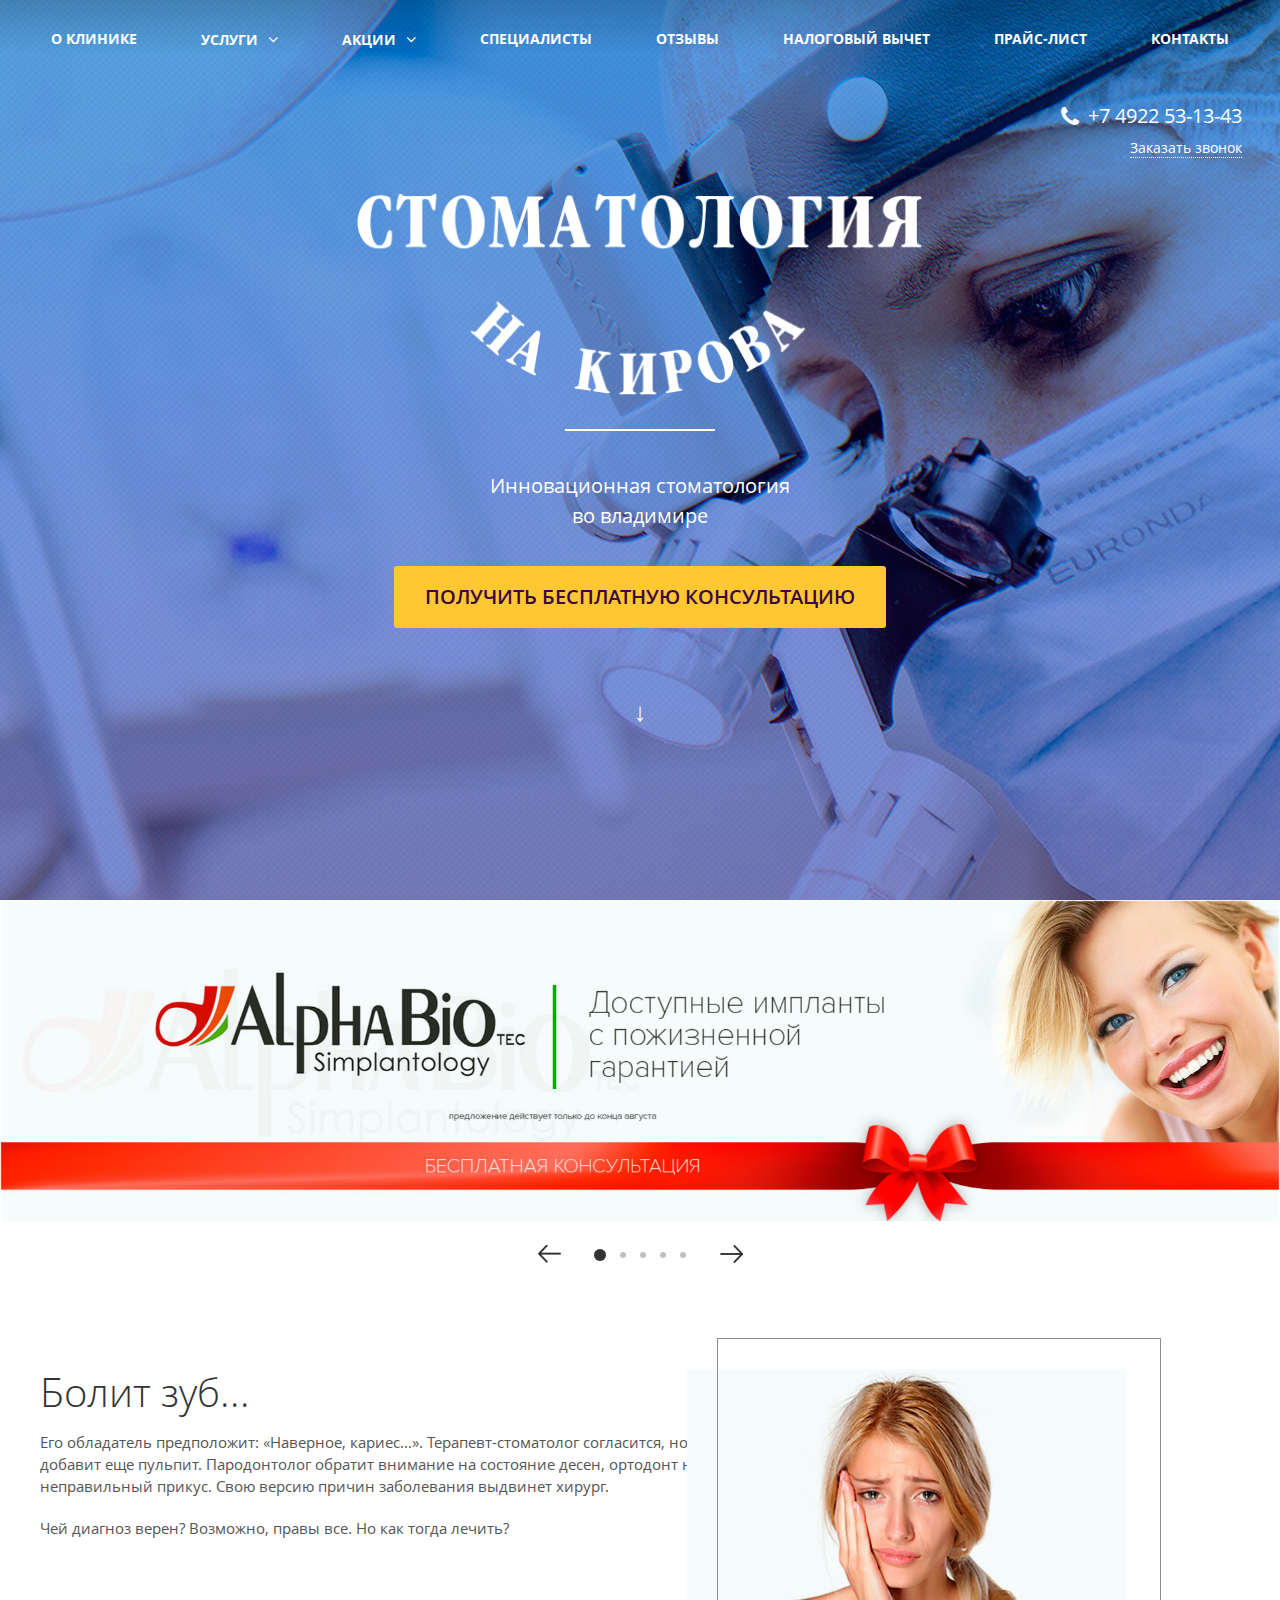
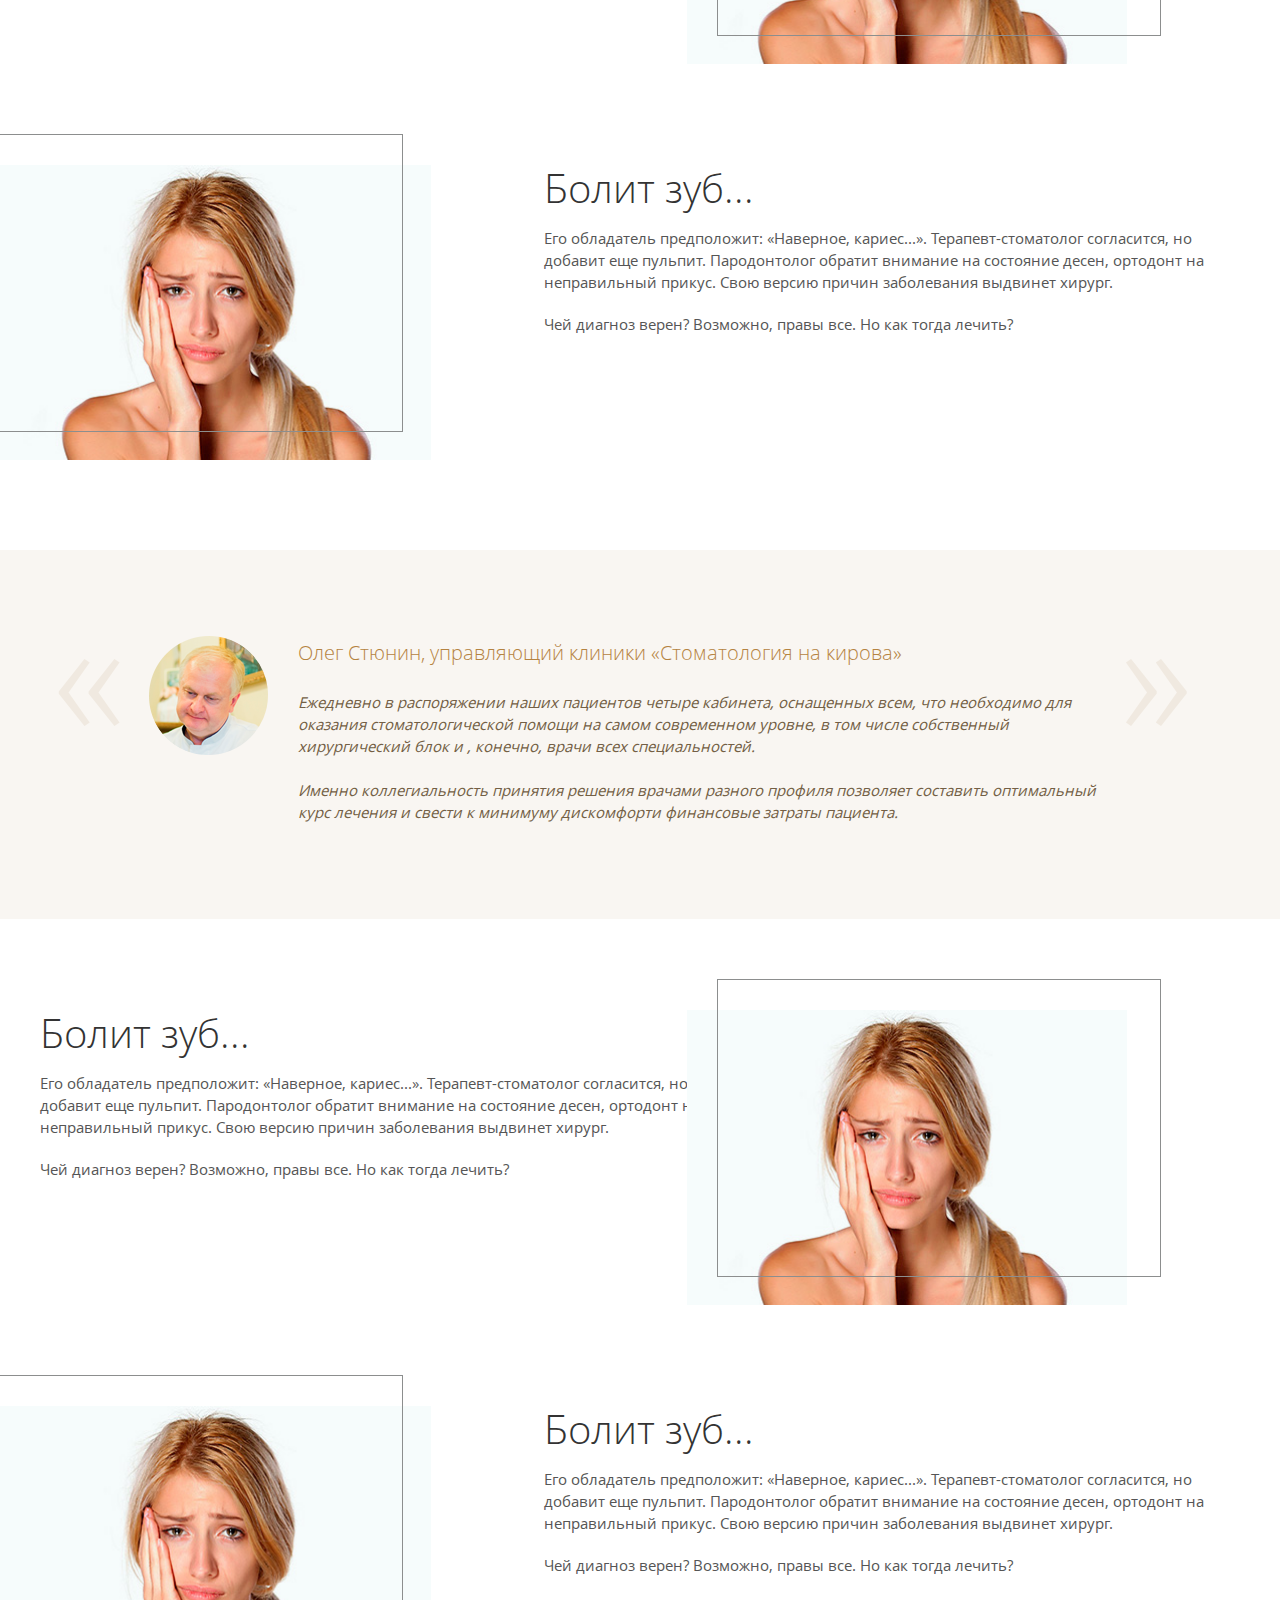
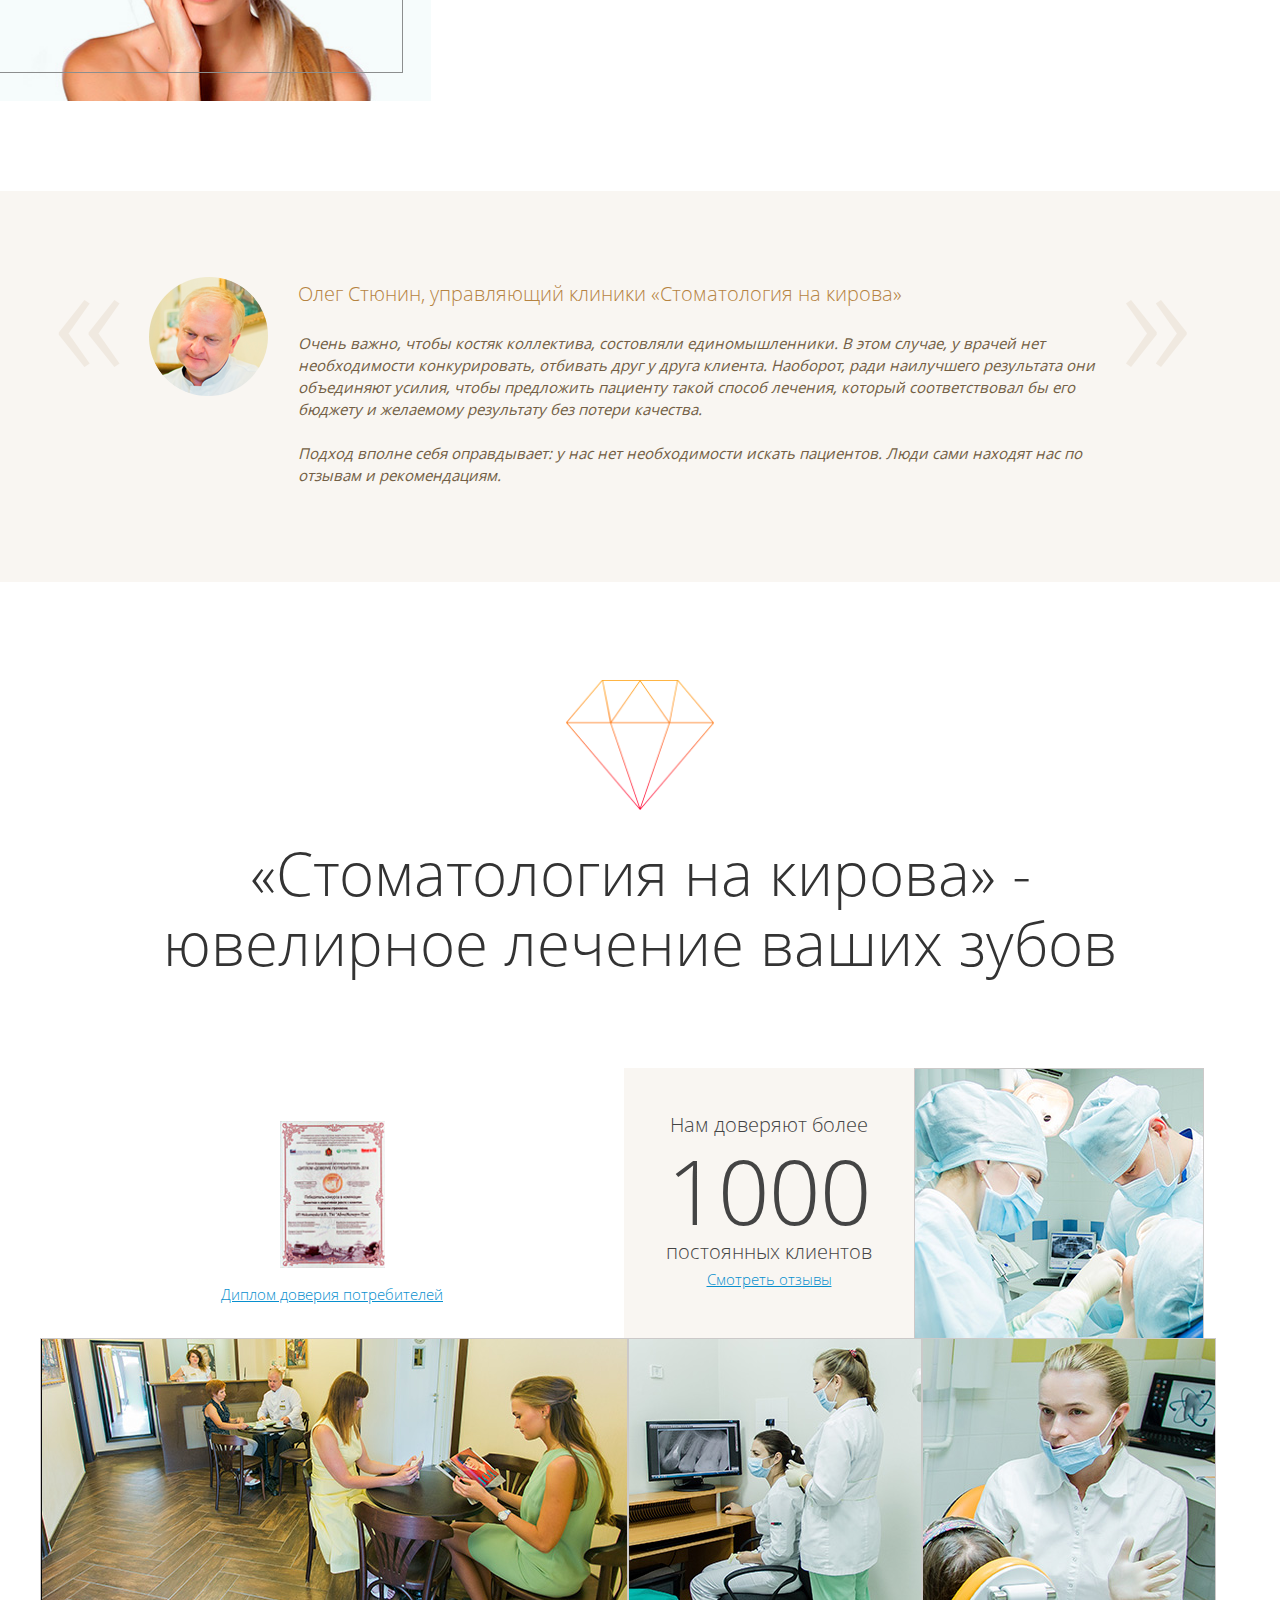
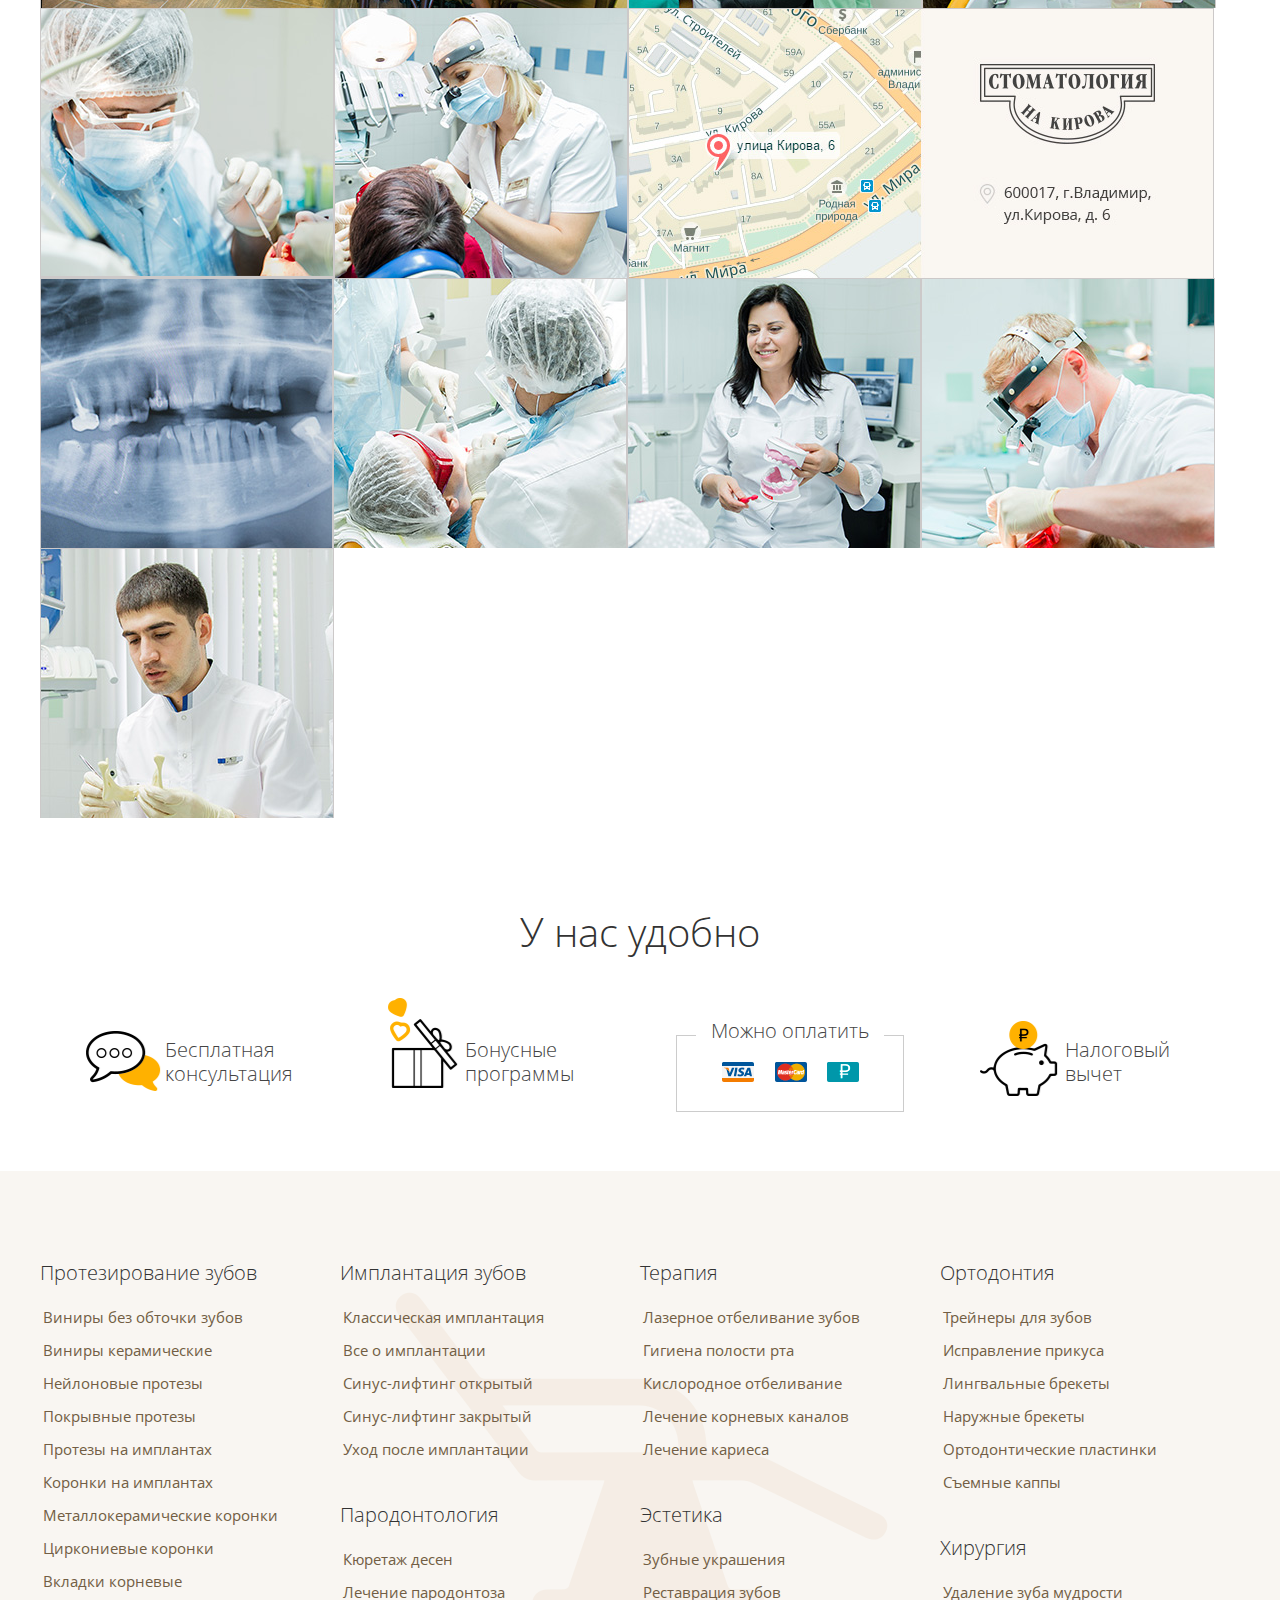
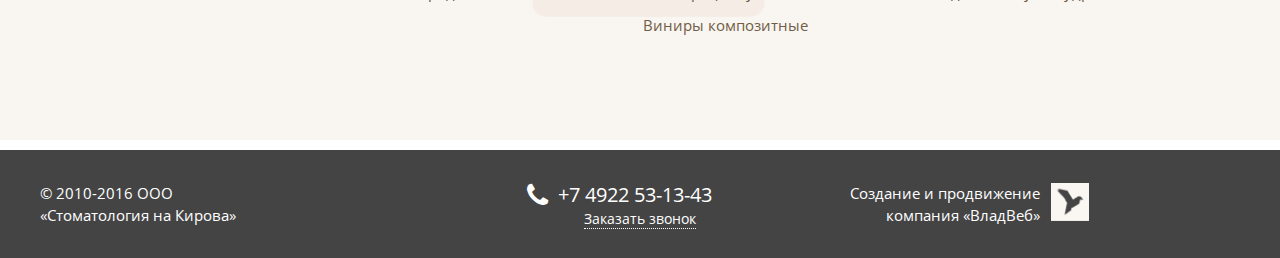
==== commit 826e34a4: "Stomatology Kirov" ====
--- a/index.html
+++ b/index.html
@@ -288,11 +288,17 @@
 
 				<div class="resp-nav">
 
+					<div class="close-resp-nav-box">
+
+						<button class="close-resp-nav">&#215;</button>
+
+					</div>
+
 					<nav>
 					
 						<ul class="resp-nav-list">
 							
-							<li><a href="#">О клинике First Line</a></li>
+							<li><a href="#">О клинике</a></li>
 							<li><a class="with-inner-nav" href="#">Услуги<i class="fa fa-angle-down" aria-hidden="true"></i></a>
 
 								<div class="inner-nav-hover">
@@ -1194,9 +1200,9 @@
 
 						<a class="web-studio" href="#">
 
-							<h2>Создание и продвижение<br /> компания «ВладВеб»</h2>
-
 							<img src="img/vlad_web.png" alt="">
+
+							<h2>Создание и продвижение<br /> компания «ВладВеб»</h2>							
 
 						</a>
 
--- a/style.css
+++ b/style.css
@@ -612,7 +612,7 @@
     position: fixed;
     top: 0;
     left: 0;
-    z-index: 30;
+    z-index: 36;
 }
 
 .callback-bg {
@@ -630,6 +630,7 @@
     display: block;
     max-width: 480px;
     width: 30%;
+    min-width: 310px;
     padding: 60px 3% 70px 3%;
     margin: 0 auto;
     background: rgba(249, 246, 242, 1);
@@ -721,7 +722,7 @@
     left: 0;
     background: rgba(220, 220, 220, .7);
     overflow-y: hidden;
-    z-index: 30;
+    z-index: 35;
 
     -webkit-transition-property: top;
     -webkit-transition-duration: .7s;
@@ -1106,7 +1107,7 @@
     display: inline-block;
     vertical-align: middle;
     width: 33.33%;
-    padding: 15px 0;
+    padding: 12px 0;
 }
 
 .header-row-top .col-1 {
@@ -1228,7 +1229,7 @@
     height: 30px;
     cursor: pointer;
     position: relative;
-    z-index: 1000;
+    z-index: 30;
 }
 
 .respmenubtn span {
@@ -1612,11 +1613,14 @@
 }
 
 .logo-img-box {
-
+    width: 570px;
+    display: block;
+    margin: 0 auto;
 }
 
 .logo-img-box img  {
-
+    display: block;
+    width: 100%;
 }
 
 .logo-img-box:after {
@@ -1820,7 +1824,7 @@
     vertical-align: top;
     width: 42%;
     text-align: right;
-    padding: 0 10% 0 0;
+    /*padding: 0 10% 0 0;*/
 }
 
 .col-content h2 {
@@ -1845,9 +1849,12 @@
 
 .col-photo .article-photo {
     display: block;
-    width: 442px;
+    /*width: 442px;*/
     max-height: 296px;
     position: relative;
+    width: 100%;
+    margin: 0 0 0 -10%;
+    max-width: 442px;
 }
 
 .col-photo .article-photo:before {
@@ -1928,6 +1935,7 @@
     vertical-align: top;
     width: 150px;
 }
+
 .quote-testimonial .col-left .img-box {
     display: block;
     width: 120px;
@@ -1945,6 +1953,7 @@
     vertical-align: top;
     padding: 0 2% 0 0;
 }
+
 .quote-testimonial .col-right h2 {
     font-family: "Open Sans", Arial, Verdana, sans-serif;
     font-size: 20px;
@@ -1954,6 +1963,7 @@
     padding: 0 0 10px 0;
     text-align: left;
 }
+
 .quote-testimonial .col-right p {
     font-family: "Open Sans", Arial, Verdana, sans-serif;
     font-size: 15px;
@@ -2170,7 +2180,7 @@
     display: inline-block;
     vertical-align: middle;
     width: 25%;
-    padding: 0 3%;
+    padding: 10px 3%;
 }
 
 .comfortable-section .icon-box {
@@ -2469,12 +2479,13 @@
 }
 
 .show-sidebar {
-    display: block;
+    /*display: block;*/
+    display: none;
     width: 36px;
     height: 36px;
     cursor: pointer;
     position: fixed;
-    top: 17%;
+    top: 110px;
     left: 2%;
     padding: 2px 0 0 3px;
     text-align: center;
@@ -2485,6 +2496,7 @@
     -ms-border-radius: 50%;
     -o-border-radius: 50%;
     border-radius: 50%;
+    z-index: 31;
 }
 
 .show-sidebar .fa {
@@ -2495,7 +2507,8 @@
 }
 
 .sidebar-resp-box {
-    display: table;
+    /*display: table;*/
+    display: none;
     width: 100%;
     background: rgba(243, 243, 243, 1);
 }
@@ -2868,10 +2881,15 @@
 }
 
 .doctor-photo-box {
-    display: block;
-    width: 368px;
+    display: block;   
+    width: 90%;
+    max-width: 368px;
     height: auto;
     position: relative;
+}
+
+.doctor-photo-box.for-480 {
+    display: none;
 }
 
 .doctor-photo-box:after {
@@ -2956,7 +2974,8 @@
     width: auto;
     position: absolute;
     top: -46px;
-    right: 0;
+    /*right: 0;*/
+    right: 3%;
 }
 
 .slick-slider .slick-dots {
--- a/responsive.css
+++ b/responsive.css
@@ -1,6 +1,13 @@
 @media only screen and (max-width: 1280px) {
 
-.doctor-card .photo-box img {
+
+	.doctors {
+	    display: block;
+	    width: 100%;
+	    margin: 0; 
+	}
+
+	.doctor-card .photo-box img {
 		/*display: block;*/
 		width: auto;
 		height: 100%;
@@ -24,6 +31,14 @@
 		display: none;
 	}
 
+	.header-row-top .col-2 {
+		width: 30%;
+	}
+
+	.header-row-top .col-3 {
+		width: 35%;
+	}
+
 
 
 }
@@ -31,8 +46,95 @@
 
 @media only screen and (max-width: 768px) {
 
+	.logo-img-box {
+		width: 414px;
+	}
+
+	.popup-btn {
+		font-size: 16px;
+	}
+
+	.callback-form {
+		width: 65%;
+	}
+
+	.quote-testimonial {
+		display: block;
+		width: 100%;
+	}
+
+	.quote-quotes-box:before,
+	.quote-quotes-box:after {
+		display: none;
+	}
+
+	.quote-testimonial .col-left {
+		display: block;
+		width: 150px;
+		margin: 0 auto;
+		text-align: center;
+		position: relative;
+	}
+
+	.quote-testimonial .col-left .img-box {
+	    margin: 0 auto;
+	}
+
+	.quote-quotes-box .col-left:before,
+	.quote-quotes-box .col-left:after {
+		display: block;
+		width: 70px;
+		font-family: "Open Sans", Arial, Verdana, sans-serif;
+		font-size: 170px;
+		line-height: 150px;
+		font-weight: 300;
+		color: #f0e9e0;
+		position: absolute;
+		top: -35px;
+	}
+
+	.quote-quotes-box .col-left:before {
+		content: "\AB";
+		left: -110px;
+	}
+
+	.quote-quotes-box .col-left:after {
+		content: "\BB";
+		right: -110px;
+	}
+
+	.quote-testimonial .col-right {
+		display: block;
+		width: 100%;
+		padding: 0;
+		text-align: center;
+	}
+
+	.quote-testimonial .col-right h2 {
+		font-size: 20px;
+		line-height: 29px;
+		padding: 27px 0 10px 0;
+		text-align: center;
+	}
+
+	.mosaicflow__item {
+		height: 234px;
+	}
+
+	.comfortable-section .col {
+		width: 50%;
+		padding: 10px 3%;
+	}
+
+	.breadcrumbs {
+		display: none;
+	}
+
+	.show-sidebar {
+		display: block;
+	}
+
 	.sidebar {
-		/*display: none;*/
 		position: fixed;
 		top: 0;
 		left: -110%;
@@ -40,13 +142,18 @@
 		padding: 0;
 		max-width: 320px;
 		min-height: 100vh;
--webkit-box-shadow: 1px 0px 5px 0px rgba(0,0,0,0.5);
--moz-box-shadow: 1px 0px 5px 0px rgba(0,0,0,0.5);
-box-shadow: 1px 0px 5px 0px rgba(0,0,0,0.5);
+		-webkit-box-shadow: 1px 0px 7px 0px rgba(0,0,0,0.5);
+		-moz-box-shadow: 1px 0px 7px 0px rgba(0,0,0,0.5);
+		box-shadow: 1px 0px 7px 0px rgba(0,0,0,0.5);
+		z-index: 34;
 	}
 
 	.sidebar.show {
 		left: 0;
+	}
+
+	.sidebar-resp-box {
+	    display: table;
 	}
 
 	.sidebar-left-nav {
@@ -66,6 +173,32 @@
 	.main-content {
 		width: 100%;
 		padding: 0 0 25px 0;
+	}
+
+	.doctor-photo-box {
+		display: none;
+	}
+
+	.doctor-photo-box.for-480 {
+		display: block;
+		width: 258px;
+		margin: 30px auto 40px auto;
+	}
+
+	.doctor-photo-box:after {
+		top: -20px;
+		left: 20px;
+	}
+
+	.doctor-profile-text .left {
+		width: 100%;
+		padding: 0;
+	}
+
+	.h2-box h2 {
+	    font-size: 30px;
+	    line-height: 35px;
+	    font-weight: 400;
 	}
 
 	.section-two-cols .txt {
@@ -170,7 +303,7 @@
 		font-size: 20px;
 		line-height: 20px;
 		font-weight: 400;
-		margin: 7px 0 10px 0;
+		margin: 7px 0 5px 0;
 	}
 
 	.footer .col-3 {
@@ -222,6 +355,12 @@
 		font-size: 30px;
 		line-height: 36px;
 		font-weight: 400;
+		text-align: center;
+	}
+
+	h2 span {
+		font-size: 24px;
+		top: -5px;
 	}
 
 	h3 {
@@ -236,6 +375,61 @@
 		display: block;
 		width: 104%;
 		margin: 0 0 0 -2%;
+	}
+
+	.main-page .header {
+		 min-height: 0; 
+	}
+
+	.header-contact .col-left {
+		display: inline-block;
+		vertical-align: middle;
+		width: 30%;
+	}
+
+	.header-contact .col-right {
+		display: inline-block;
+		vertical-align: middle;
+		width: 70%;
+	}
+
+	.center-box {
+		display: block;
+		margin: 20px 0 0 0;
+	}
+
+	.center-box:before,
+	.center-box:after {
+		display: none;
+	}
+
+	.arrow-down {
+		display: none;
+	}
+
+	.logo-box h2 {
+		font-size: 16px;
+		line-height: 20px;
+	}
+
+
+	.logo-box h2 {
+		padding: 5px 0 0 0;
+	}
+
+	.logo-img-box {
+		width: 217px;
+	}
+
+	.logo-img-box:after {
+		margin: 20px auto;
+	}
+
+	.popup-btn {
+		padding: 6px;
+		font-size: 14px;
+		line-height: 18px;
+		width: 90%;
 	}
 
 	.header-row-top .col {
@@ -265,6 +459,10 @@
 	    line-height: 23px;
 	}
 
+	.section-slider {
+		display: none;
+	}
+
 	.section-two-cols .images img {
 	    width: 100%;
 	    margin: 15px 0;
@@ -280,6 +478,34 @@
 
 	.section-two-cols .left.images {
 		padding: 0;
+	}
+
+	.article {
+		padding: 0 0 45px 0;
+		overflow-x: hidden;
+	}
+
+	.article .col-content {
+		width: 100%;
+		padding: 20px 0 30px 0;
+	}
+
+	.col-content h2 {
+		font-size: 30px;
+		line-height: 48px;
+		font-weight: 400;
+		padding: 0; 
+		text-align: left;
+	}
+
+	.article .col-photo {
+		display: block;
+		width: 100%;
+		margin: 20px auto;
+	}
+
+	.col-photo .article-photo {
+	    margin: 0;
 	}
 
 	.for-768 .right.txt {
@@ -302,9 +528,35 @@
 	    top: 0px;
 	}
 
+	.quote-quotes-box .col-left:before {
+		left: -75px;
+	}
+
+	.quote-quotes-box .col-left:after {
+		right: -75px;
+	}
+
 	h2.big-h2 {
 		font-size: 30px;
 		line-height: 36px;
+	}
+
+	.comfortable-section.four-cols {
+		padding: 0;
+	}
+
+	.comfortable-section .col {
+		display: block;
+		width: 70%;
+		margin: 10px auto;
+		padding: 10px 3%;
+	}
+
+	.mosaic-section h2 {
+		font-size: 30px;
+		line-height: 36px;
+		font-weight: 400;
+		text-align: center;
 	}
 
 	.table .table-cell {
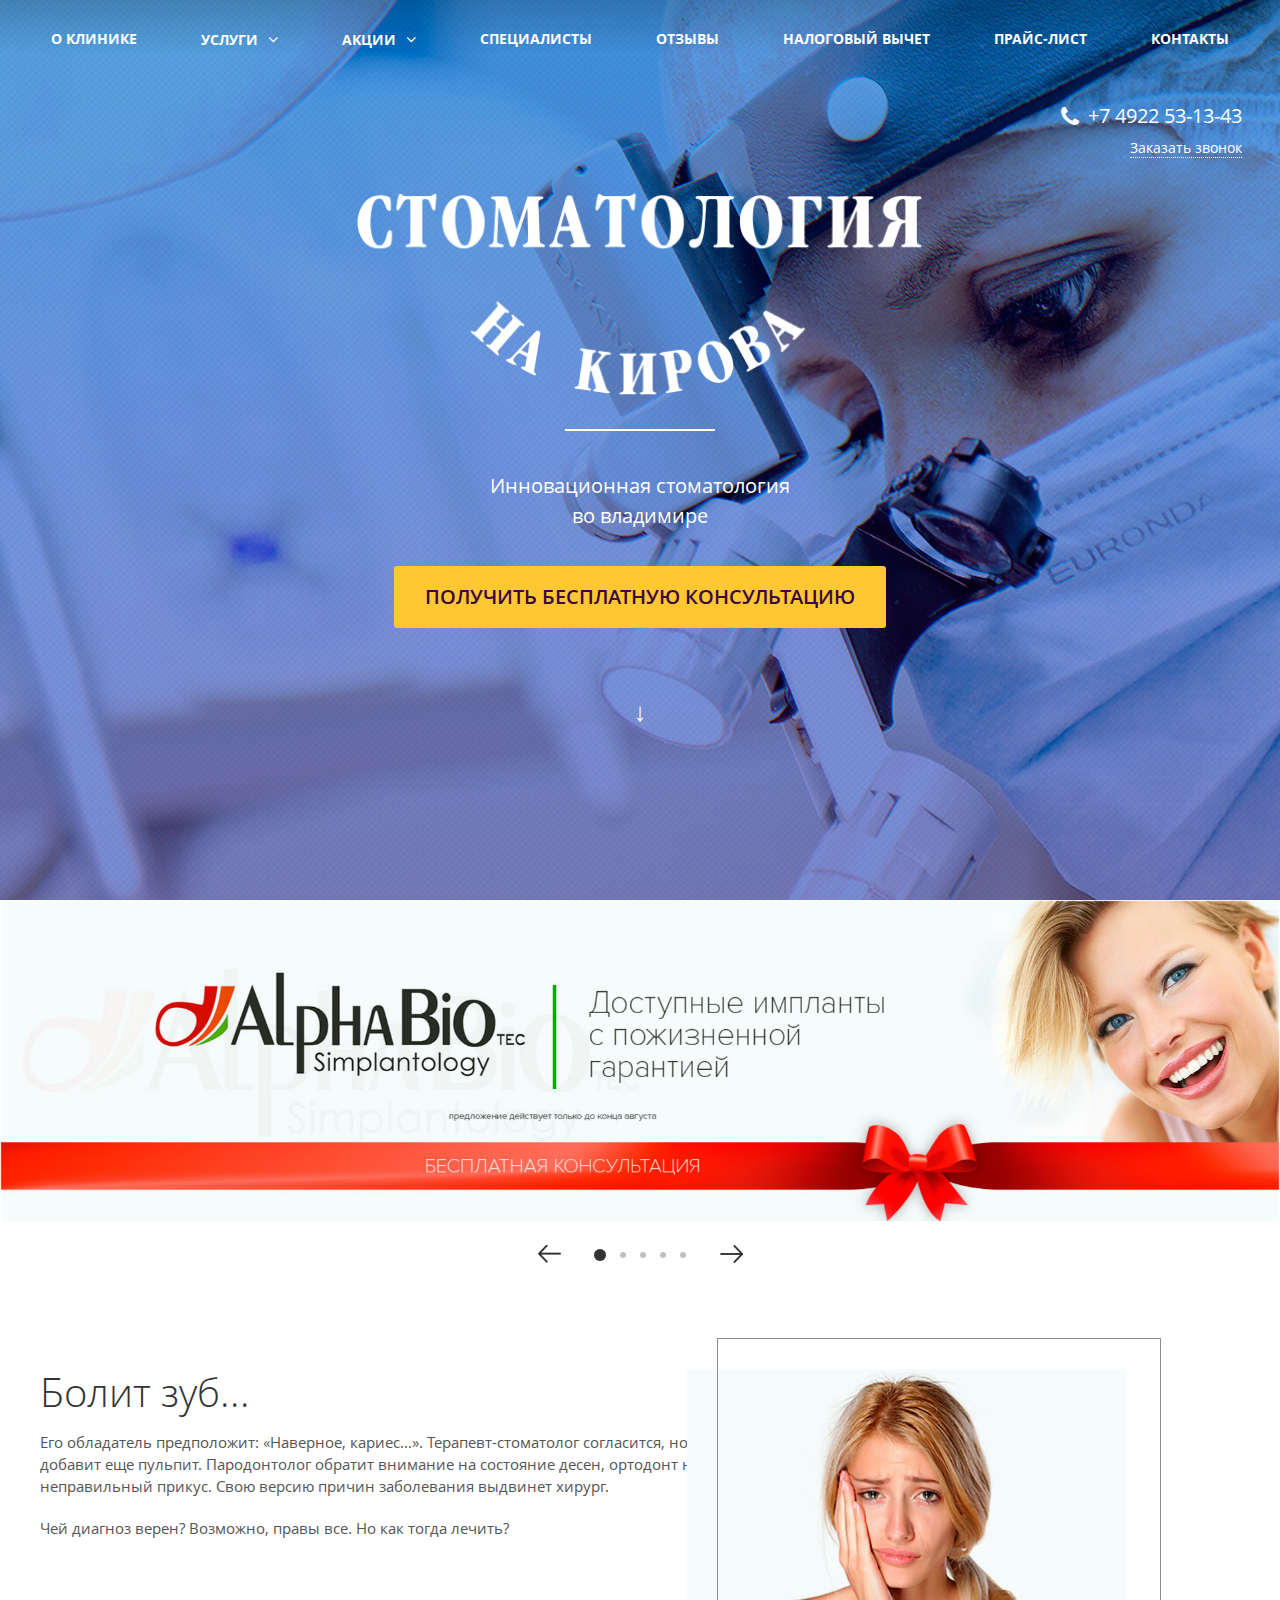
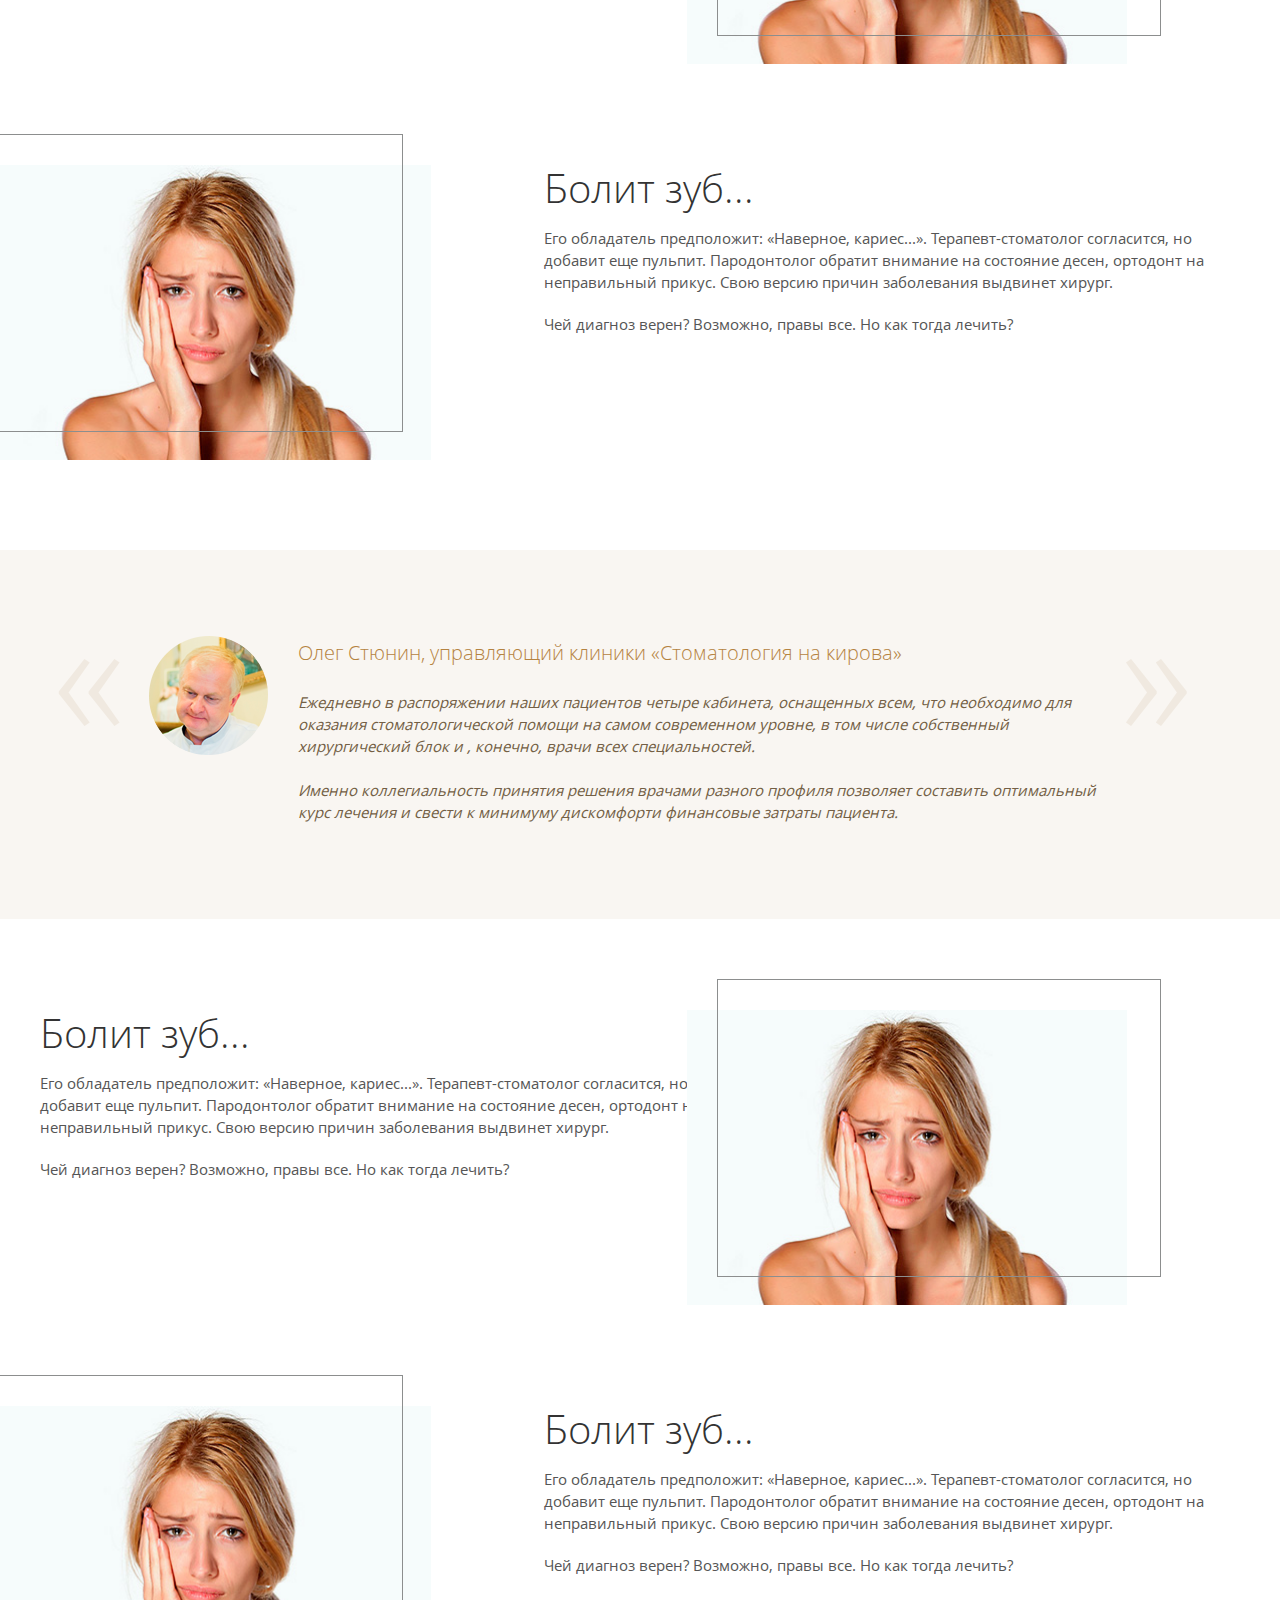
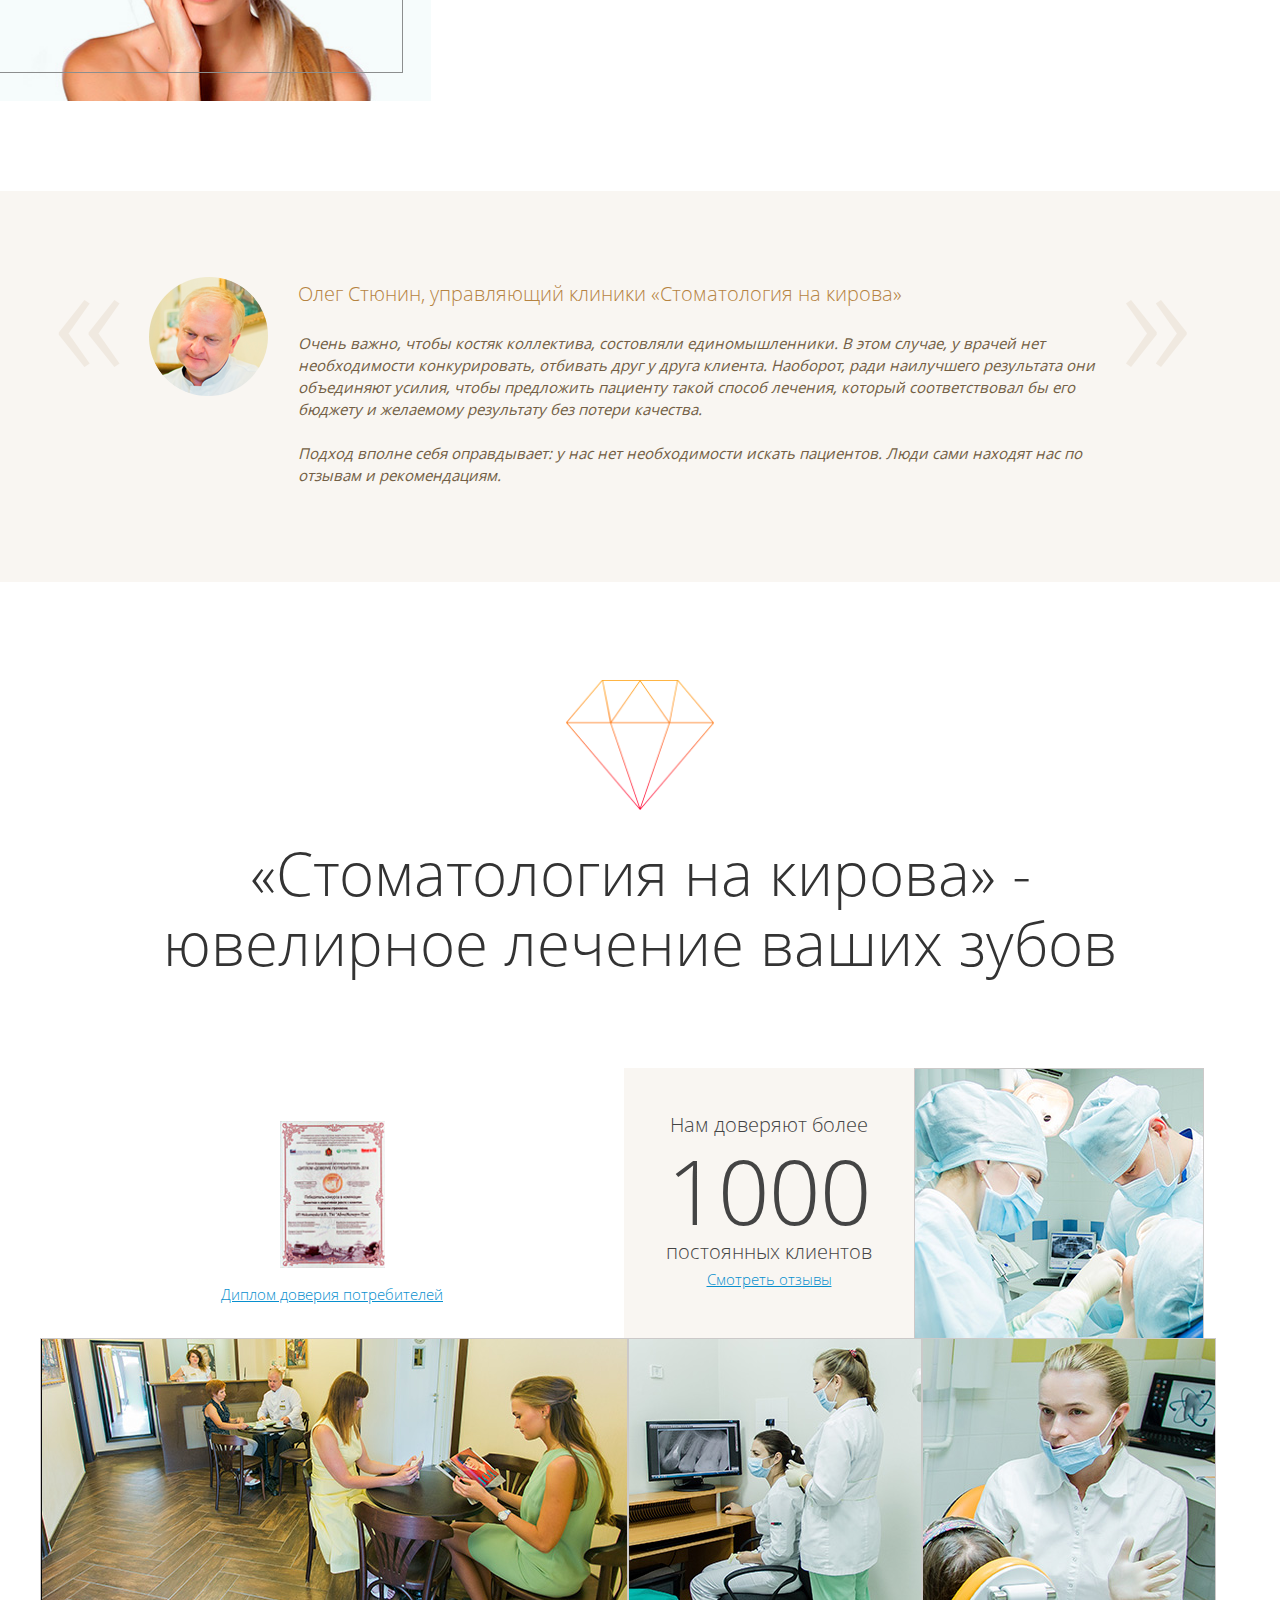
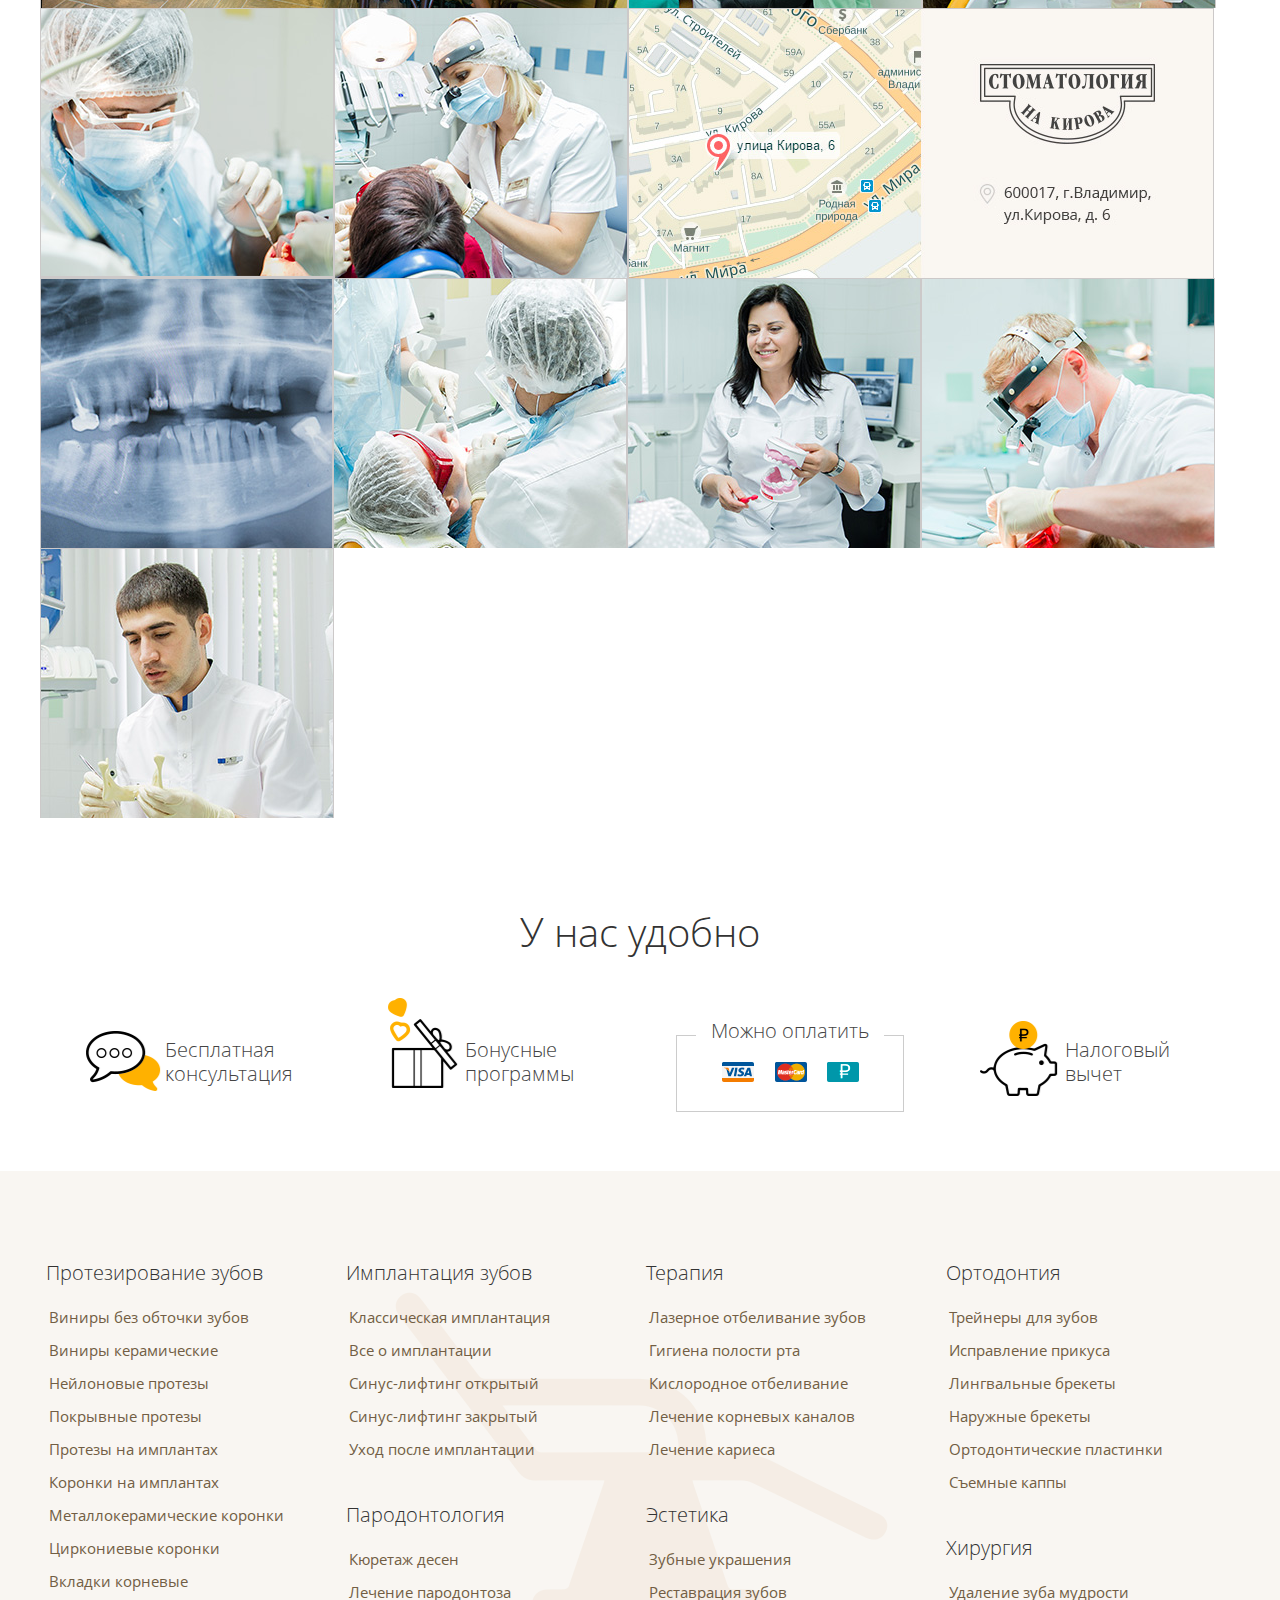
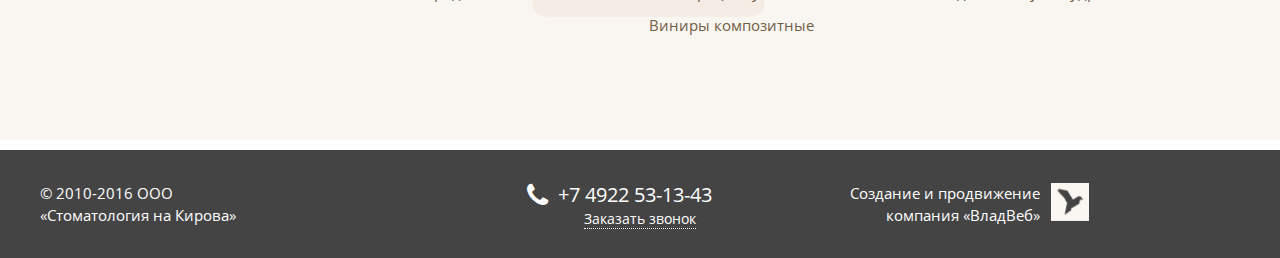
==== commit c3ce7365: "Stomatology Kirov" ====
--- a/index.html
+++ b/index.html
@@ -68,12 +68,12 @@
 			
 			<form>
 				
-				<buttom class="close-callback">
+				<button type="button" class="close-callback">
 					
 					<span></span>
 					<span></span>
 
-				</buttom>
+				</button>
 
 				<input type="text" placeholder="Ваше имя">
 
@@ -613,172 +613,6 @@
 
 				</section>
 
-		<!-- 		<section>
-					
-					<div class="mosaic-section row clearfix">
-						
-						<p class="mosaic-logo"><img src="img/mosaik_logo.png" alt=""></p>
-
-						<h2>«Стоматология на кирова» -<br /> ювелирное лечение ваших зубов</h2>
-
-
-						<div class="clearfix mosaicflow clearfix">
-
-							<div class="mosaicflow__item mosaicflow__item_1" data="584">
-
-								<div class="mosaic-inner-content">
-
-									<img width="107" height="149" src="mosaic/1.jpg" alt="">
-
-									<a href="#" class="mosaic-link">Диплом доверия потребителей</a>
-
-								</div>
-
-							</div>
-
-							<div class="mosaicflow__item mosaicflow__item_2" data="290">
-
-								<div class="mosaic-inner-content">
-
-									<p class="p1">Нам доверяют более</p>
-
-									<p class="p2">1000</p>
-
-									<p class="p3">постоянных клиентов</p>
-
-									<a href="#" class="mosaic-link">Смотреть отзывы</a>
-
-								</div>
-
-							</div>
-
-							<div class="mosaicflow__item">
-
-								<div class="mosaic-inner-content">
-
-									<img src="mosaic/3.jpg" alt="">
-
-								</div>
-
-							</div>
-
-							<div class="mosaicflow__item">
-
-								<div class="mosaic-inner-content">
-
-									<img src="mosaic/4.jpg" alt="">
-
-								</div>
-
-							</div>
-
-							<div class="mosaicflow__item">
-
-								<div class="mosaic-inner-content">
-
-									<img src="mosaic/5.jpg" alt="">
-
-								</div>
-
-							</div>
-
-							<div class="mosaicflow__item">
-
-								<div class="mosaic-inner-content">
-
-									<img src="mosaic/6.jpg" alt="">
-
-								</div>
-
-							</div>
-
-							<div class="mosaicflow__item">
-
-								<div class="mosaic-inner-content">
-
-									<img src="mosaic/7.jpg" alt="">
-
-								</div>
-
-							</div>
-
-							<div class="mosaicflow__item">
-
-								<div class="mosaic-inner-content">
-
-									<img src="mosaic/8.jpg" alt="">
-
-								</div>
-
-							</div>
-
-							<div class="mosaicflow__item">
-
-								<div class="mosaic-inner-content">
-
-									<img src="mosaic/9.jpg" alt="">
-
-								</div>
-
-							</div>
-
-							<div class="mosaicflow__item">
-
-								<div class="mosaic-inner-content">
-
-									<img src="mosaic/10.jpg" alt="">
-
-								</div>
-
-							</div>
-
-							<div class="mosaicflow__item">
-
-								<div class="mosaic-inner-content">
-
-									<img src="mosaic/11.jpg" alt="">
-
-								</div>
-
-							</div>
-
-							<div class="mosaicflow__item">
-
-								<div class="mosaic-inner-content">
-
-									<img src="mosaic/12.jpg" alt="">
-
-								</div>
-
-							</div>
-
-							<div class="mosaicflow__item">
-
-								<div class="mosaic-inner-content">
-
-									<img src="mosaic/13.jpg" alt="">
-
-								</div>
-
-							</div>
-
-							<div class="mosaicflow__item">
-
-								<div class="mosaic-inner-content">
-
-									<img src="mosaic/14.jpg" alt="">
-
-								</div>
-
-							</div>
-
-						</div>
-
-
-					</div>
-
-				</section> -->
-
 
 				<section>
 					
@@ -791,7 +625,7 @@
 
 						<div class="clearfix mosaicflow">
 
-							<div class="mosaicflow__item mosaicflow__item_1 first-item" data="584">
+							<div class="mosaicflow__item mosaicflow__item_1 first-item" data-width="584">
 
 								<div class="mosaic-inner-content">
 
@@ -803,7 +637,7 @@
 
 							</div>
 
-							<div class="mosaicflow__item mosaicflow__item_2" data="290">
+							<div class="mosaicflow__item mosaicflow__item_2" data-width="290">
 
 								<div class="mosaic-inner-content">
 
--- a/style.css
+++ b/style.css
@@ -210,7 +210,12 @@
 }
 
 h1 {
-
+    font-family: "Open Sans", Arial, Verdana, sans-serif;
+    font-size: 50px;
+    line-height: 58px;
+    font-weight: 300;
+    color: #333333;    
+    padding: 5px 0;
 }
 
 
@@ -342,14 +347,6 @@
     padding: 10px 0;
 }
 
-.section-two-cols {
-
-}
-
-.section-two-cols .left {
-
-}
-
 .section-two-cols .txt {
     display: block;
     width: 55%;
@@ -375,10 +372,6 @@
 .section-two-cols .images img {
     width: 100%;
     margin: 15px 0;
-}
-
-.section-two-cols .right {
-
 }
 
 .dialog {
@@ -630,7 +623,7 @@
     display: block;
     max-width: 480px;
     width: 30%;
-    min-width: 310px;
+    min-width: 292px;
     padding: 60px 3% 70px 3%;
     margin: 0 auto;
     background: rgba(249, 246, 242, 1);
@@ -708,8 +701,6 @@
     transform: rotate(-45deg);
     top: 4px;
 }
-
-/*------------------*/
 
 /* ---  Responsive Navigation  --- */
 
@@ -843,7 +834,6 @@
     font-size: 16px;
     line-height: 22px;
     font-weight: 600;
-    /*color: #ffffff;*/
     color: #2a51ba;
     text-transform: uppercase;
 
@@ -882,10 +872,6 @@
     color: #ffffff;
 }
 
-.resp-nav ul li a.with-inner-nav {
-
-}
-
 .resp-nav .inner-nav-hover {
     display: block;
     width: 100%;
@@ -897,10 +883,6 @@
 .resp-nav .inner-nav-hover ul {
     padding: 0;
     border-bottom: 1px solid rgba(62, 56, 123, .5);
-}
-
-.resp-nav .inner-nav-hover ul li {
-
 }
 
 .resp-nav .inner-nav-hover ul li a {
@@ -945,108 +927,6 @@
     position: relative;
 }
 
-/*header:before,
-header:after {
-    display: block;
-    content: "";
-    height: 83%;
-    width: 1px;
-    position: absolute;
-    top: 58px;
-    background: rgba(255, 255, 255, 1);
-    z-index: 2;
-}
-
-header:before {
-    left: 2%;
-}
-
-header:after {
-    right: 2%;
-}*/
-
-/*.for-borders {
-    position: relative;
-}
-
-.for-borders:after {
-    display: block;
-    content: "";
-    width: 91.3%;
-    height: 1px;
-    position: absolute;
-    bottom: 4px;
-    left: 4.4%;
-    background: rgba(255, 255, 255, .3);
-    z-index: 2;
-}
-
-.top-arcs {
-    position: relative;
-}
-
-.top-arcs:before,
-.top-arcs:after {
-    display: block;
-    content: "";
-    width: 31px;
-    height: 31px;
-    position: absolute;
-    top: 0;
-    background-image: url(img/arc.png);
-    background-repeat: no-repeat;
-    background-position: center;
-}
-
-.top-arcs:before {
-    left: 0%;
-    -webkit-transform: rotate(90deg);
-    -moz-transform: rotate(90deg);
-    -ms-transform: rotate(90deg);
-    -o-transform: rotate(90deg);
-    transform: rotate(90deg);
-}
-
-.top-arcs:after {
-    right: 0%;
-    -webkit-transform: rotate(-180deg);
-    -moz-transform: rotate(-180deg);
-    -ms-transform: rotate(-180deg);
-    -o-transform: rotate(-180deg);
-    transform: rotate(-180deg);
-}*/
-
-/*.bottom-arcs {
-    position: relative;
-}
-
-.bottom-arcs:before,
-.bottom-arcs:after {
-    display: block;
-    content: "";
-    width: 31px;
-    height: 31px;
-    position: absolute;
-    bottom: 4px;
-    background-image: url(img/arc.png);
-    background-repeat: no-repeat;
-    background-size: 100%;
-    background-position: center;
-}
-
-.bottom-arcs:before {
-    left: 2%;
-}
-
-.bottom-arcs:after {
-    right: 2%;
-    -webkit-transform: rotate(-90deg);
-    -moz-transform: rotate(-90deg);
-    -ms-transform: rotate(-90deg);
-    -o-transform: rotate(-90deg);
-    transform: rotate(-90deg);
-}
-*/
 .header {
     display: block;
     min-height: auto;
@@ -1082,7 +962,6 @@
 .main-page .header {
     min-height: 100vh;
     padding: 10px 0;
-    /*background-image: url(img/promo_bg.jpg);*/
 }
 
 .main-page .header:before {
@@ -1171,10 +1050,6 @@
     border: 1px solid #8ba2e1;
 }
 
-.header-row-top .col-2 {
-
-}
-
 .header-row-top .logo-link {
     display: block;
     width: 133px;
@@ -1199,7 +1074,6 @@
 .header-contact {
     width: 97%;
 }
-
 
 .header-contact .col-left,
 .header-contact .col-right {
@@ -1212,12 +1086,7 @@
     padding: 0 0 0 3%;
 }
 
-.header-contact .col-right {
-
-}
-
 .respmenubtn-box {
-    /*display: block;*/
     display: none;
     width: 44px;
     text-align: center;
@@ -1274,17 +1143,6 @@
     background: rgba(255, 255, 255, 1);
 }
 
-/*.respmenubtn-box.fixed-position {
-    position: fixed;
-    top: 2%;
-    left: 2%;
-    z-index: 500;
-}*/
-
-/*.respmenubtn-box.fixed-position p {
-    display: none;
-}*/
-
 .respmenubtn-active span {
     width: 40px;
     background: rgba(76, 57 , 223, 1);
@@ -1324,7 +1182,6 @@
     color: #ffffff;
     padding: 9px 0;
 }
-
 
 .header-contact p {
     padding: 2px 0;
@@ -1380,10 +1237,6 @@
     padding: 30px 0;
 }
 
-
-
-
-
 .main-nav-row {
     position: relative;
     z-index: 5;
@@ -1392,7 +1245,6 @@
     -moz-box-shadow: 0px 10px 10px 0px rgba(0, 0, 0, .2);
     box-shadow: 0px 10px 10px 0px rgba(0, 0, 0, .2);
 }
-
 
 .main-page .main-nav-row {
     background: none;
@@ -1417,29 +1269,9 @@
     display: inline-block;
     vertical-align: top;
     padding: 17px 0;
-    /*max-width: 1200px;*/
     position: relative;
     z-index: 2;
 }
-
-/*.main-page .main-nav:before,
-.main-page .main-nav:after {
-    display: block;
-    content: "";
-    width: 4%;
-    height: 1px;
-    position: absolute;
-    top: 50%;
-    background: rgba(255, 255, 255, .6);
-}
-
-.main-page .main-nav:before {
-    left: -10%;
-}
-
-.main-page .main-nav:after {
-    right: -10%;
-}*/
 
 .main-nav ul {
     text-align: center;
@@ -1462,7 +1294,6 @@
     font-size: 14px;
     line-height: 24px;
     font-weight: 700;
-    /*color: #ffffff;*/
     color: #475b74;
     text-transform: uppercase;
     border-bottom: 1px solid transparent;
@@ -1770,10 +1601,6 @@
     padding: 0;
 }
 
-.promo-slider {
-
-}
-
 .owl-item div {
     width: 100%;
 }
@@ -1824,7 +1651,6 @@
     vertical-align: top;
     width: 42%;
     text-align: right;
-    /*padding: 0 10% 0 0;*/
 }
 
 .col-content h2 {
@@ -1849,7 +1675,6 @@
 
 .col-photo .article-photo {
     display: block;
-    /*width: 442px;*/
     max-height: 296px;
     position: relative;
     width: 100%;
@@ -1979,10 +1804,6 @@
 
 /* ----- Mosaic section ------ */
 
-.mosaic-section {
-
-}
-
 .mosaic-logo {
     display: block;
     width: 100%;
@@ -2008,7 +1829,6 @@
 .mosaicflow {
     padding: 80px 0 40px 0;
     text-align: center;
-    /*opacity: .01;*/
 }
 
 .mosaicflow__column {
@@ -2305,7 +2125,7 @@
 }
 
 .seo-text-section .links-box {
-    padding: 10px 0;
+    padding: 10px 2%;
 }
 
 .seo-text-section .links-box h3 {
@@ -2382,10 +2202,6 @@
 
 /* ----- /SEO текст ------ */
 
-.breadcrumbs {
-
-}
-
 .breadcrumbs-list {
     padding: 0;
 }
@@ -2479,7 +2295,6 @@
 }
 
 .show-sidebar {
-    /*display: block;*/
     display: none;
     width: 36px;
     height: 36px;
@@ -2507,7 +2322,6 @@
 }
 
 .sidebar-resp-box {
-    /*display: table;*/
     display: none;
     width: 100%;
     background: rgba(243, 243, 243, 1);
@@ -2580,7 +2394,6 @@
     display: block;
     width: 77%;
     padding: 0 0 25px 2.5%;
-/*    padding: 0 0 50px 0 !important;*/
 }
 
 .sidebar-left-nav {
@@ -2731,10 +2544,6 @@
     transform: rotate(-180deg);
 }
 
-/*.main-content {
-    padding: 0 0 0 2.5%;
-}*/
-
 .doctors {
     display: block;
     width: 103%;
@@ -2752,7 +2561,7 @@
 .doctors .doctor-card {
     display: block;
     width: 100%;
-    height: 540px;
+    height: 548px;
     text-align: center;
     background: rgba(249, 246, 242, 1);
 }
@@ -2822,25 +2631,12 @@
     font-size: 15px;
     line-height: 22px;
     font-weight: 400;
-/*    color: #b58341;*/
     color: #735f45;
     padding: 10px 0;
 }
 
-/*.doctor-card .p3 {
-    font-family: "Open Sans", Arial, Verdana, sans-serif;
-    font-size: 15px;
-    line-height: 22px;
-    font-weight: 400;
-    color: #735f45;
-    padding: 15px 0;
-}*/
 
 /* -----  Doctor Profile ------ */
-
-.doctor-profile-text  {
-
-}
 
 .doctor-profile-text .left {
     display: block;
@@ -2909,8 +2705,6 @@
     height: auto;
 }
 
-
-
 /* -----  /Doctor Profile ------ */
 
 /* -----  Service Page ------ */
@@ -2974,7 +2768,6 @@
     width: auto;
     position: absolute;
     top: -46px;
-    /*right: 0;*/
     right: 3%;
 }
 
@@ -3022,14 +2815,6 @@
     width: 100%;
     height: auto;
 }
-
-/*.slick-dots .slick-prev:before {
-    content: "\2190";
-}
-
-.slick-dots .slick-next:before {
-    content: "\2192";
-}*/
 
 .slick-slider .slick-dots li button {
     display: inline-block;
@@ -3082,7 +2867,6 @@
 
 .table .table-row {
     display: table-row;
-
     border-bottom: 1px solid #909090;
 }
 
@@ -3119,8 +2903,6 @@
     padding: 0;
 }
 
-
-
 .table .table-cell-2 p {
     font-family: "Open Sans", Arial, Verdana, sans-serif;
     font-size: 24px;
@@ -3136,18 +2918,12 @@
     color: #e31952;
 }
 
-
-
 .testimonials-section {
     text-align: center;
 }
 
 .testimonials-section h2 {
     text-align: center;
-}
-
-.testimonials-slider {
-
 }
 
 .testimonials-slider p {
@@ -3354,8 +3130,6 @@
 }
 
 .footer .web-studio h2 {
-    /*display: table-cell;
-    vertical-align: middle;*/
     display: block;
     float: left;
     min-width: 210px;
@@ -3403,8 +3177,6 @@
 }
 
 .footer .web-studio img {
-    /*display: table-cell;
-    vertical-align: middle;*/
     float: right;
     width: 40px;
     height: auto;
@@ -3459,9 +3231,6 @@
 
 
 
-
-
-
 #promo-slider .item img{
     display: block;
     width: 100%;
--- a/responsive.css
+++ b/responsive.css
@@ -8,7 +8,6 @@
 	}
 
 	.doctor-card .photo-box img {
-		/*display: block;*/
 		width: auto;
 		height: 100%;
 	}
@@ -39,6 +38,10 @@
 		width: 35%;
 	}
 
+	.comfortable-section .col {
+		width: 50%;
+		padding: 10px 3%;
+	}
 
 
 }
@@ -121,11 +124,6 @@
 		height: 234px;
 	}
 
-	.comfortable-section .col {
-		width: 50%;
-		padding: 10px 3%;
-	}
-
 	.breadcrumbs {
 		display: none;
 	}
@@ -290,6 +288,9 @@
 
 	.footer {
 		padding: 45px 0;
+		background-image: url(img/shape_footer.png);
+		background-position: center;
+		background-repeat: no-repeat;
 	}
 
 	.footer .col {
@@ -346,6 +347,10 @@
 	    width: 100%;
 	}
 
+	.doctor-card .descript {
+		padding: 28px 5%;
+	}
+
 }
 
 
@@ -572,11 +577,11 @@
 	}
 
 	.doctors .thumbnail {
-	    width: 90%;
+	    width: 98%;
 	}
 
 	.doctors .doctor-card {
-		height: 500px;
+		height: 540px;
 	}
 
 	.doctor-card .photo-box {
@@ -584,7 +589,7 @@
 	}
 
 	.doctor-card .descript {
-		padding: 25px 5%;
+		padding: 46px 5%;
 	}
 
 	.seo-text-section .four-cols .col {
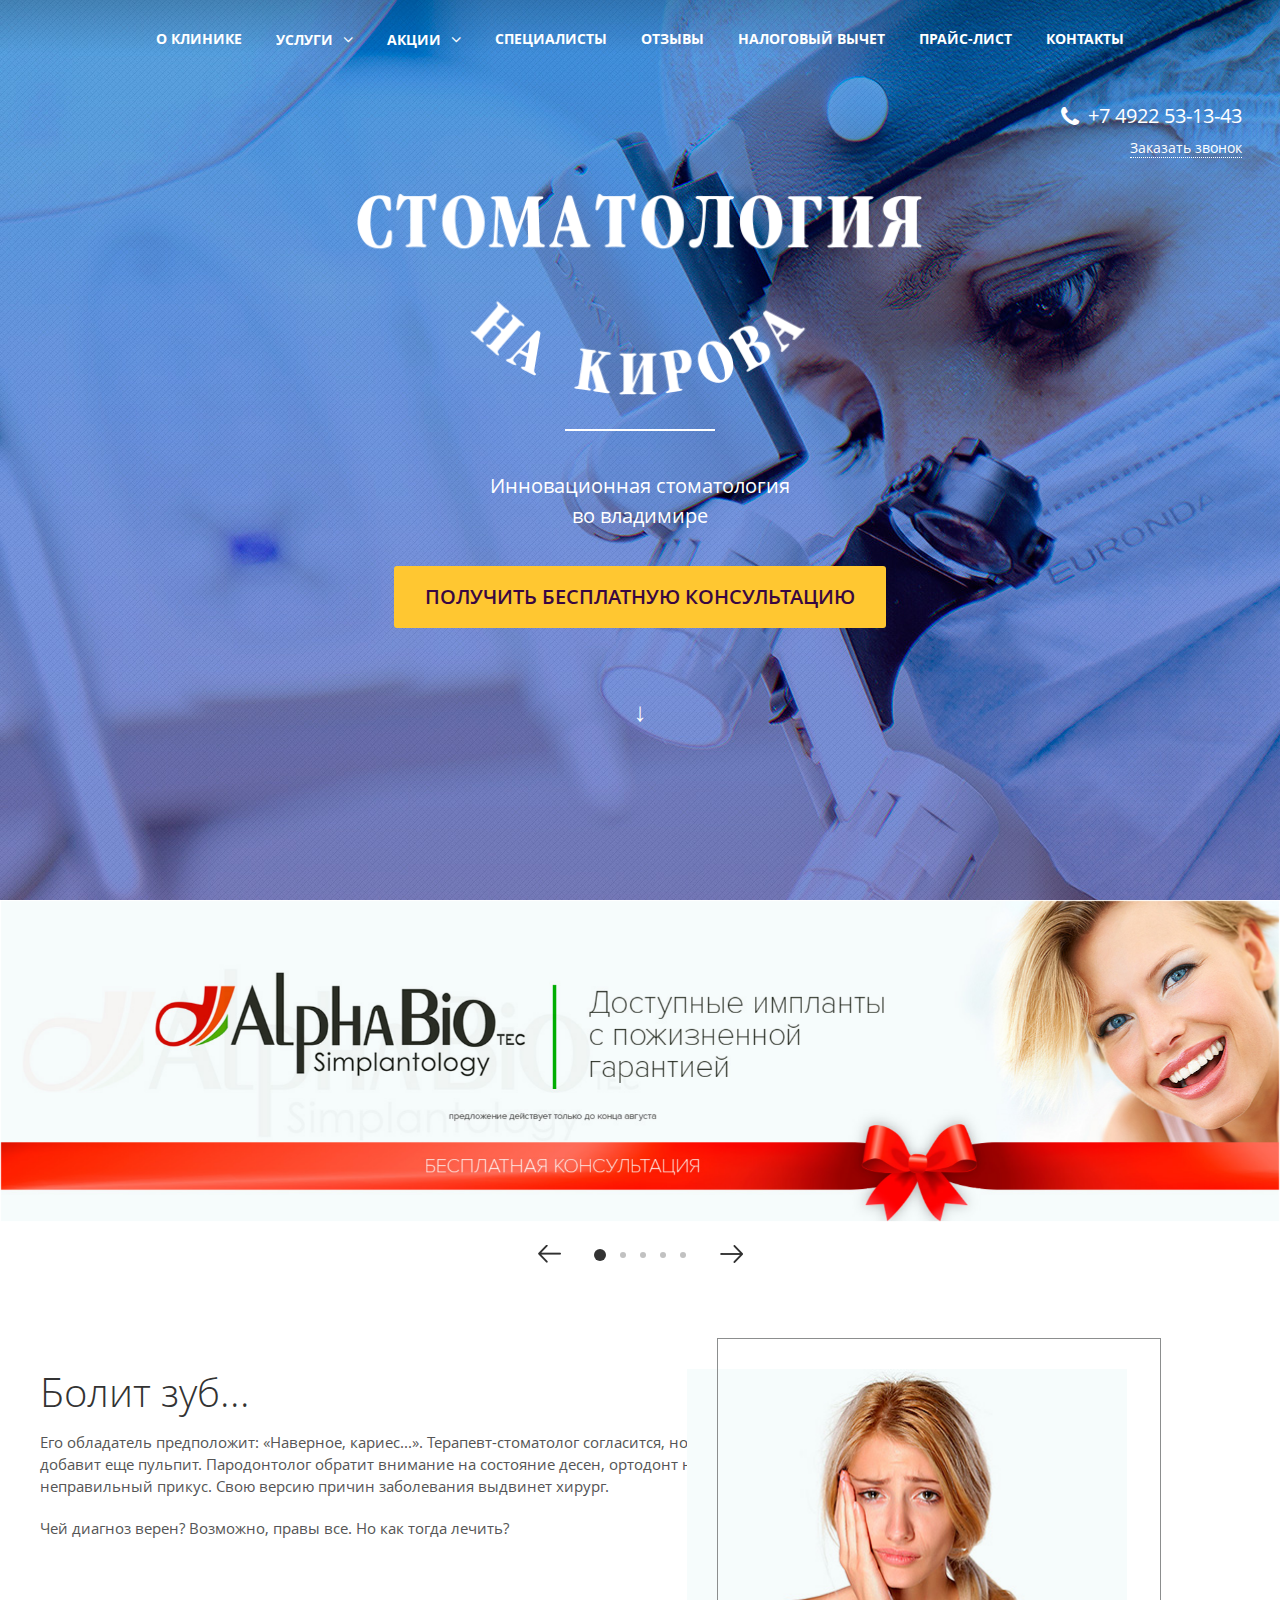
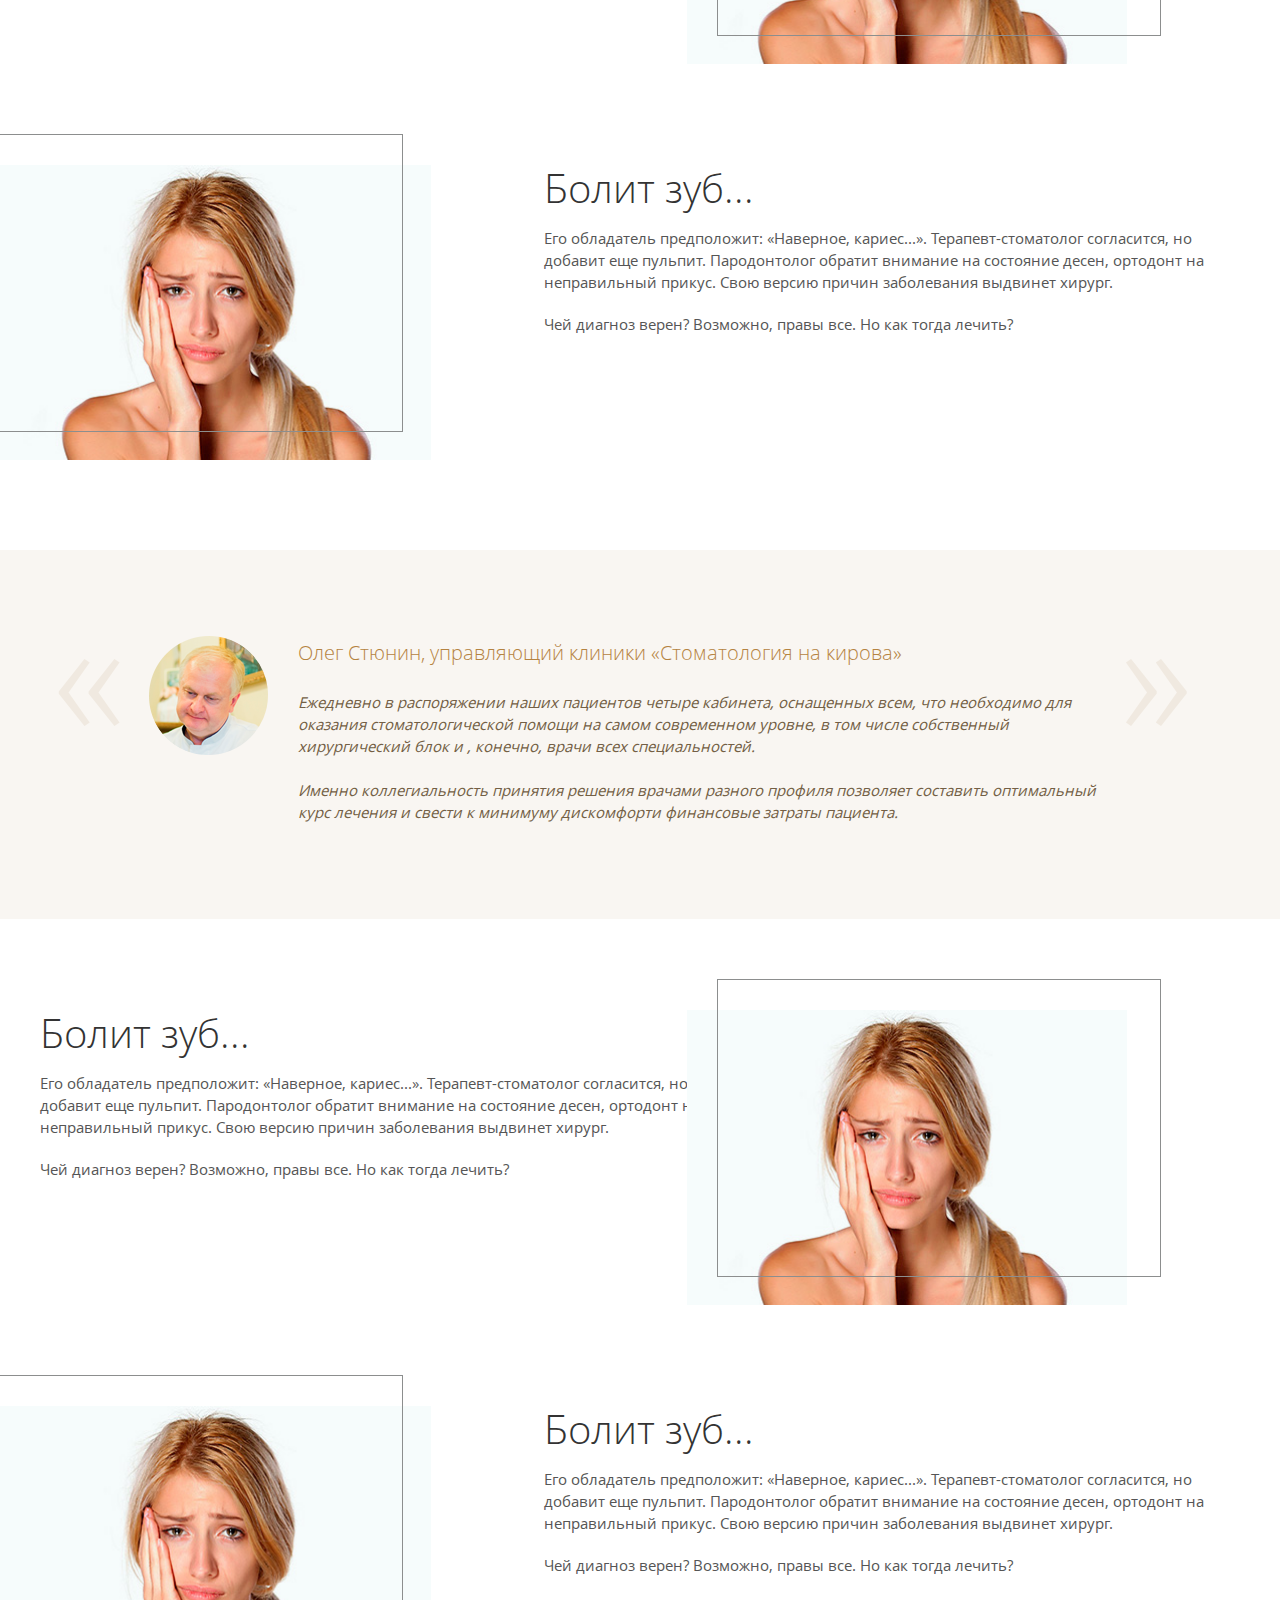
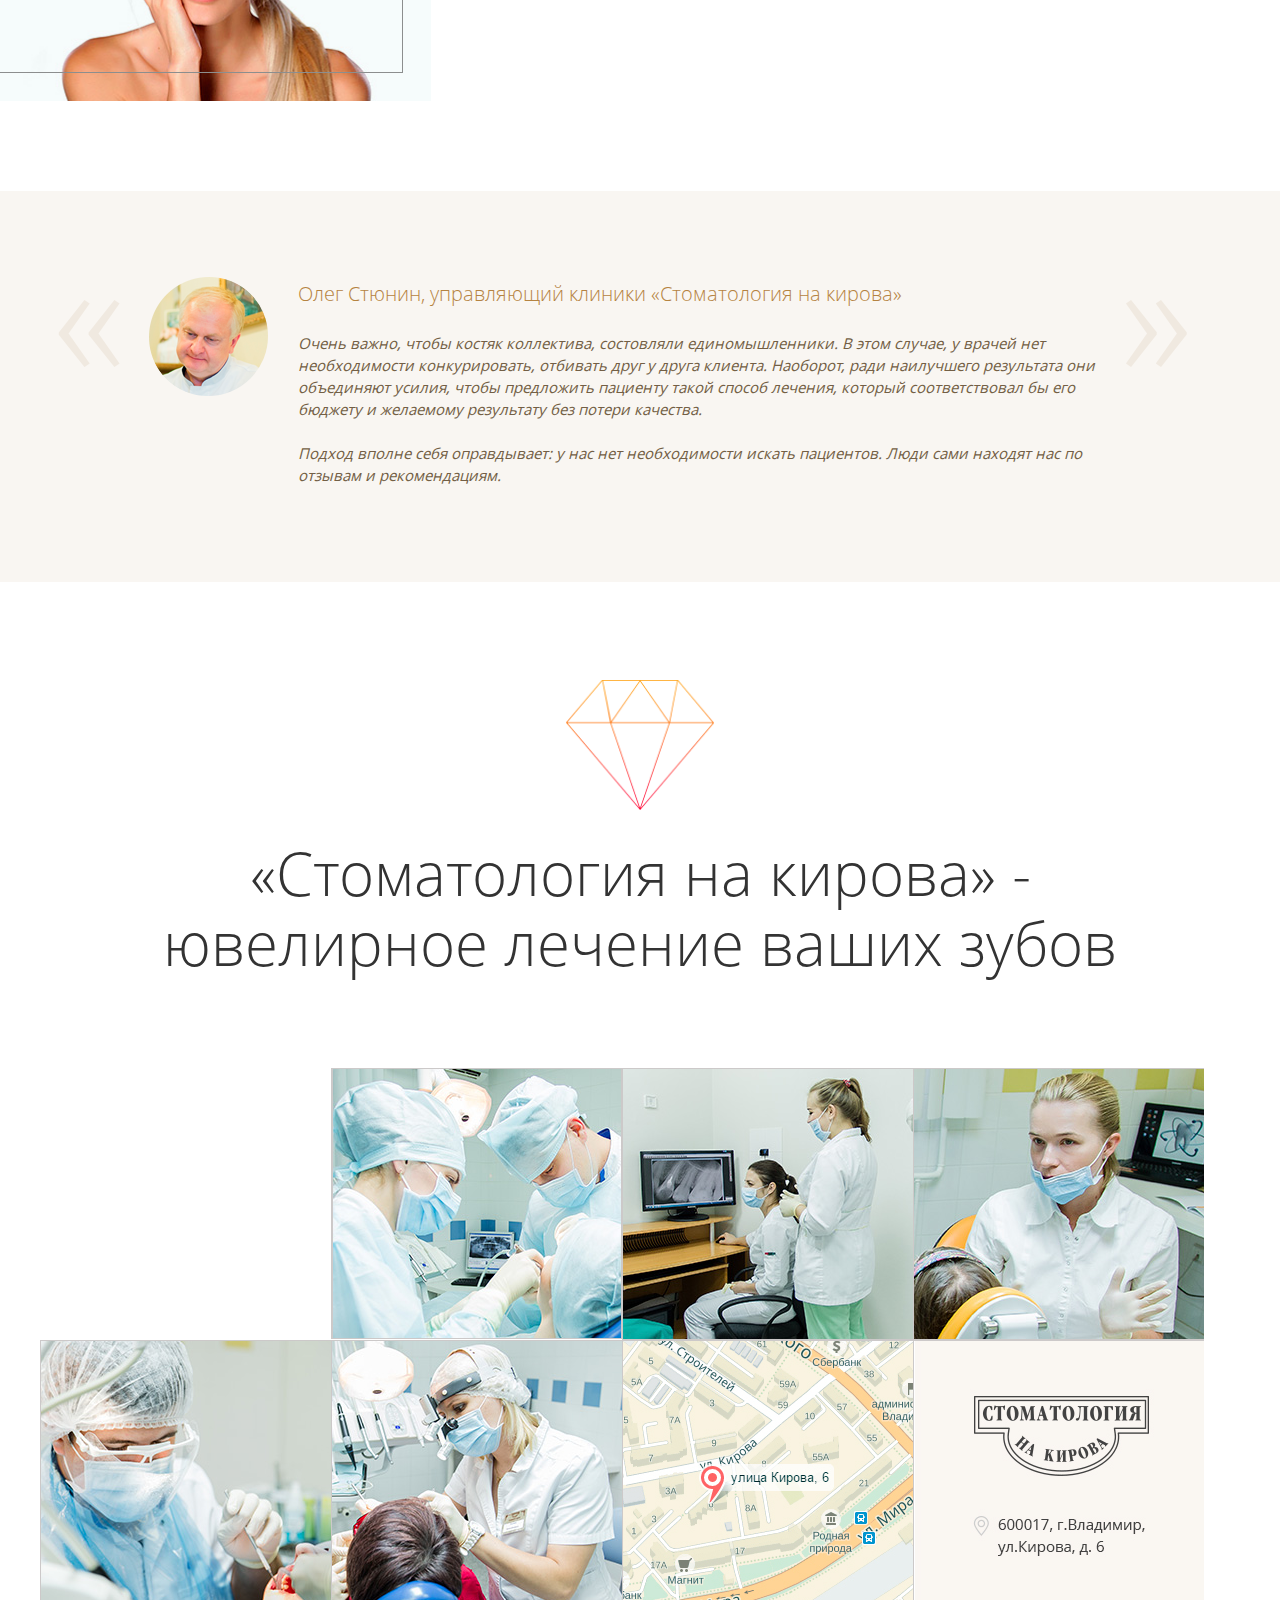
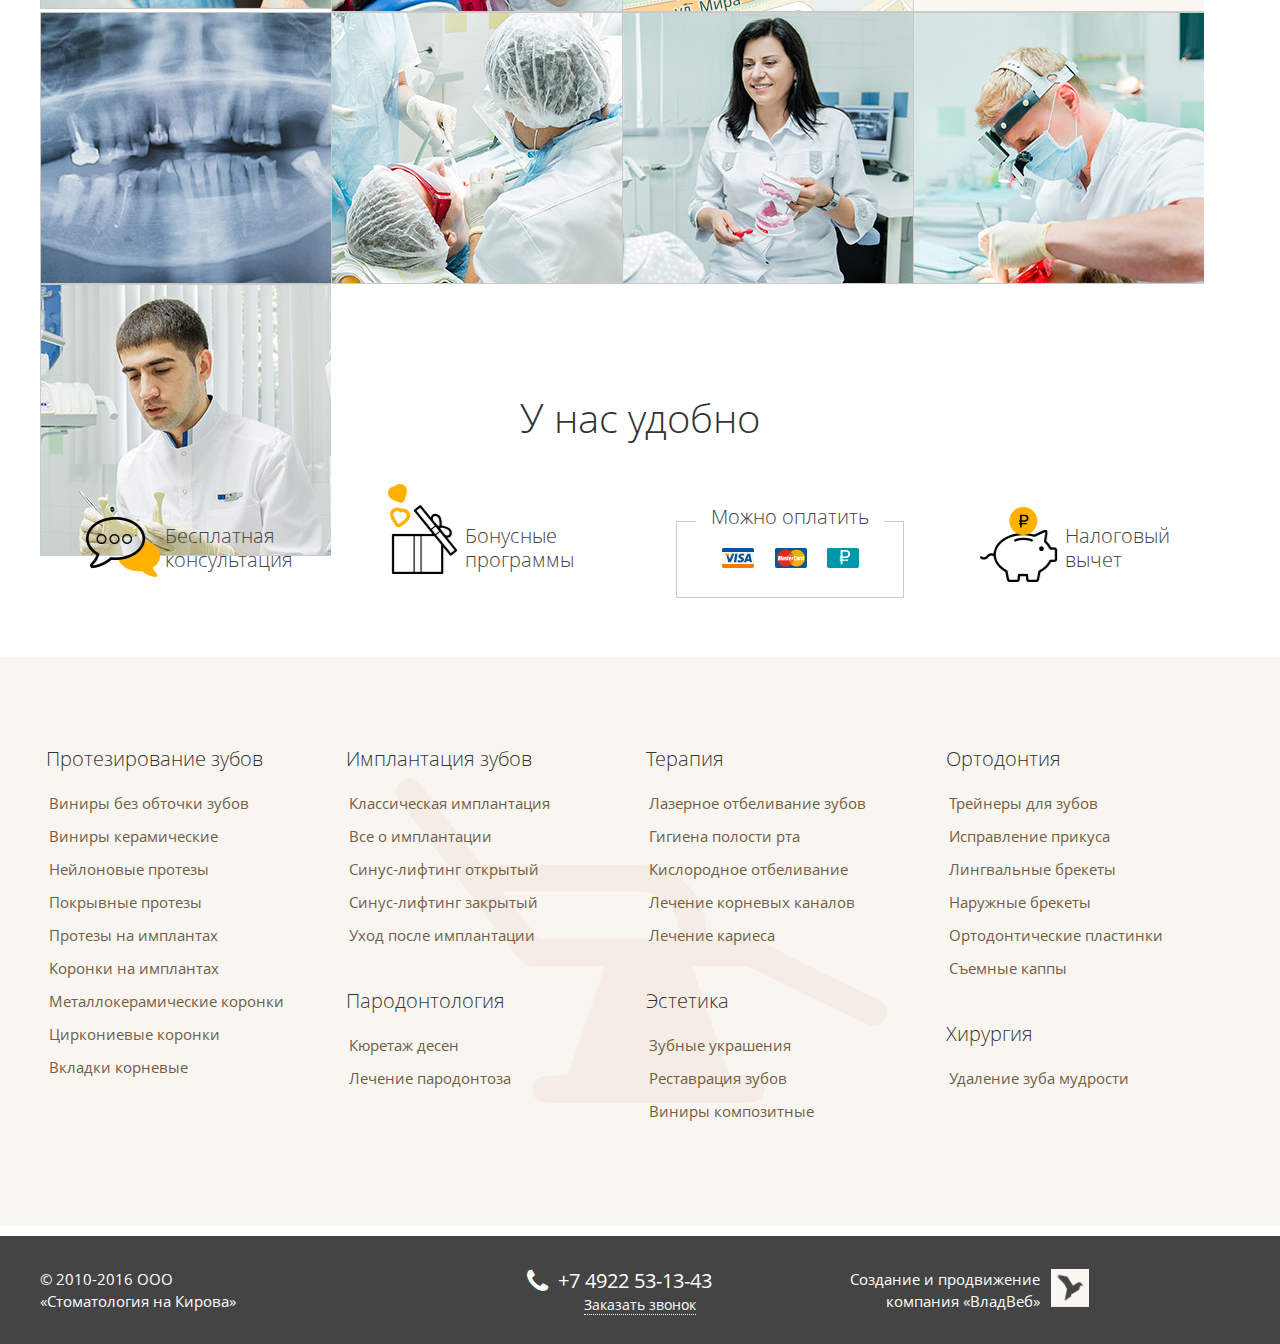
==== commit 46274345: "Stomatology Kirova" ====
--- a/index.html
+++ b/index.html
@@ -32,9 +32,11 @@
 
 	<script src="vendors/js/jquery.mCustomScrollbar.concat.min.js"></script>
 
+	<script src="vendors/js/isotope-docs.min.js"></script>
+
 	<script type="text/javascript" src="owl-carousel/owl.carousel.js"></script>
 
-	<script src="vendors/js/jquery.row-grid.js"></script>
+	<!-- <script src="vendors/js/jquery.row-grid.js"></script> -->
 
 
 	<script type="text/javascript" src="vendors/js/wow.min.js"></script>
@@ -623,21 +625,21 @@
 						<h2>«Стоматология на кирова» -<br /> ювелирное лечение ваших зубов</h2>
 
 
-						<div class="clearfix mosaicflow">
-
-							<div class="mosaicflow__item mosaicflow__item_1 first-item" data-width="584">
-
-								<div class="mosaic-inner-content">
-
-									<img width="107" height="149" src="mosaic/1.jpg" alt="">
+						<div class="clearfix mosaicflow grid">
+
+							<!-- <div class="mosaicflow__item mosaicflow__item_1 grid-item">
+
+								<div class="mosaic-inner-content">
+
+									<img src="mosaic/1.jpg" alt="">
 
 									<a href="#" class="mosaic-link">Диплом доверия потребителей</a>
 
 								</div>
 
-							</div>
-
-							<div class="mosaicflow__item mosaicflow__item_2" data-width="290">
+							</div> -->
+
+							<div class="mosaicflow__item mosaicflow__item_2 grid-item">
 
 								<div class="mosaic-inner-content">
 
@@ -653,121 +655,131 @@
 
 							</div>
 
-							<div class="mosaicflow__item">
-
-								<div class="mosaic-inner-content">
-
-									<img src="mosaic/3.jpg" width="290" height="270" alt="">
-
-								</div>
-
-							</div>
-
-							<div class="mosaicflow__item">
-
-								<div class="mosaic-inner-content">
-
-									<img src="mosaic/4.jpg" width="290" height="270" alt="">
-
-								</div>
-
-							</div>
-
-							<div class="mosaicflow__item">
-
-								<div class="mosaic-inner-content">
-
-									<img src="mosaic/5.jpg" width="290" height="270" alt="">
-
-								</div>
-
-							</div>
-
-							<div class="mosaicflow__item">
-
-								<div class="mosaic-inner-content">
-
-									<img src="mosaic/6.jpg" width="290" height="270" alt="">
-
-								</div>
-
-							</div>
-
-							<div class="mosaicflow__item">
-
-								<div class="mosaic-inner-content">
-
-									<img src="mosaic/7.jpg" width="290" height="270" alt="">
-
-								</div>
-
-							</div>
-
-							<div class="mosaicflow__item">
-
-								<div class="mosaic-inner-content">
-
-									<img src="mosaic/8.jpg" width="290" height="270" alt="">
-
-								</div>
-
-							</div>
-
-							<div class="mosaicflow__item">
-
-								<div class="mosaic-inner-content">
-
-									<img src="mosaic/9.jpg" width="290" height="270" alt="">
-
-								</div>
-
-							</div>
-
-							<div class="mosaicflow__item">
-
-								<div class="mosaic-inner-content">
-
-									<img src="mosaic/10.jpg" width="290" height="270" alt="">
-
-								</div>
-
-							</div>
-
-							<div class="mosaicflow__item">
-
-								<div class="mosaic-inner-content">
-
-									<img src="mosaic/11.jpg" width="290" height="270" alt="">
-
-								</div>
-
-							</div>
-
-							<div class="mosaicflow__item">
-
-								<div class="mosaic-inner-content">
-
-									<img src="mosaic/12.jpg" width="290" height="270" alt="">
-
-								</div>
-
-							</div>
-
-							<div class="mosaicflow__item">
-
-								<div class="mosaic-inner-content">
-
-									<img src="mosaic/13.jpg" width="290" height="270" alt="">
-
-								</div>
-
-							</div>
-
-							<div class="mosaicflow__item">
-
-								<div class="mosaic-inner-content">
-
-									<img src="mosaic/14.jpg" width="290" height="270" alt="">
+							<div class="mosaicflow__item grid-item">
+
+								<div class="mosaic-inner-content">
+
+									<img src="mosaic/3.jpg" alt="">
+
+								</div>
+
+							</div>
+
+							<!-- <div class="mosaicflow__item grid-item">
+
+								<div class="mosaic-inner-content">
+
+									<img src="mosaic/4.jpg" alt="">
+
+								</div>
+
+							</div> -->
+
+							<div class="mosaicflow__item grid-item">
+
+								<div class="mosaic-inner-content">
+
+									<img src="mosaic/5.jpg" alt="">
+
+								</div>
+
+							</div>
+
+							<div class="mosaicflow__item grid-item">
+
+								<div class="mosaic-inner-content">
+
+									<img src="mosaic/6.jpg" alt="">
+
+								</div>
+
+							</div>
+
+							<div class="mosaicflow__item grid-item">
+
+								<div class="mosaic-inner-content">
+
+									<img src="mosaic/7.jpg" alt="">
+
+								</div>
+
+							</div>
+
+							<div class="mosaicflow__item grid-item">
+
+								<div class="mosaic-inner-content">
+
+									<img src="mosaic/8.jpg" alt="">
+
+								</div>
+
+							</div>
+
+							<div class="mosaicflow__item grid-item">
+
+								<div class="mosaic-inner-content">
+
+									<img src="mosaic/9.jpg" alt="">
+
+								</div>
+
+							</div>
+
+							<div class="mosaicflow__item grid-item">
+
+								<div class="mosaic-inner-content">
+
+									<img src="mosaic/15.jpg" alt="">
+
+								</div>
+
+							</div>
+
+							<div class="mosaicflow__item grid-item">
+
+								<div class="mosaic-inner-content">
+
+									<img src="mosaic/10.jpg" alt="">
+
+								</div>
+
+							</div>
+
+							<div class="mosaicflow__item grid-item">
+
+								<div class="mosaic-inner-content">
+
+									<img src="mosaic/11.jpg" alt="">
+
+								</div>
+
+							</div>
+
+							<div class="mosaicflow__item grid-item">
+
+								<div class="mosaic-inner-content">
+
+									<img src="mosaic/12.jpg" alt="">
+
+								</div>
+
+							</div>
+
+							<div class="mosaicflow__item grid-item">
+
+								<div class="mosaic-inner-content">
+
+									<img src="mosaic/13.jpg" alt="">
+
+								</div>
+
+							</div>
+
+							<div class="mosaicflow__item grid-item">
+
+								<div class="mosaic-inner-content">
+
+									<img src="mosaic/14.jpg" alt="">
 
 								</div>
 
@@ -1086,6 +1098,12 @@
 
 	    	})(jQuery);
 
+	    	$('.grid').isotope({
+			  // options
+			  itemSelector: '.grid-item',
+			  layoutMode: 'fitRows'
+			});
+
 
 		</script>
 	
--- a/style.css
+++ b/style.css
@@ -1839,9 +1839,9 @@
     display: block;
     background: rgba(204, 201, 201, 1);
     overflow: hidden;
-    height: 270px;
-    width: auto;
-    float: left;
+    /*height: 270px;*/
+    width: 24.25% !important;
+    /*float: left;*/
     position: relative;
 }
 
@@ -1880,15 +1880,15 @@
 }
 
 .mosaicflow__item_1 {
-    width: 584px;
-    height: 270px;
+    width: 50%;
+    /*height: 270px;*/
     text-align: center;
     background: rgba(204, 201, 201, 0);
 }
 
 .mosaicflow__item_1 .mosaic-inner-content {
     display: block;
-    height: 185px;
+    /*height: 185px;*/
     margin: auto;
     position: absolute;
     top: 0;
@@ -1929,8 +1929,8 @@
 
 .mosaicflow__item_2 {
     display: block;
-    width: 290px;
-    height: 270px;
+    width: 25%;
+    /*height: 270px;*/
     background: rgba(249, 246, 242, 1);
     text-align: center;
     position: relative;
--- a/responsive.css
+++ b/responsive.css
@@ -1,5 +1,8 @@
 @media only screen and (max-width: 1280px) {
 
+	.main-nav ul li {
+		padding: 0 15px !important;
+	}
 
 	.doctors {
 	    display: block;
@@ -59,6 +62,11 @@
 
 	.callback-form {
 		width: 65%;
+	}
+
+
+	.mosaicflow__item {
+		width: 33% !important;
 	}
 
 	.quote-testimonial {
@@ -121,7 +129,7 @@
 	}
 
 	.mosaicflow__item {
-		height: 234px;
+		height: 230px;
 	}
 
 	.breadcrumbs {
@@ -335,6 +343,10 @@
 
 @media only screen and (max-width: 600px) {
 
+	.mosaicflow__item {
+		width: 49.75% !important;
+	}
+
 	.doctors .thumbnail {
 		display: block;
 	    width: 70%;
@@ -382,9 +394,14 @@
 		margin: 0 0 0 -2%;
 	}
 
-	.main-page .header {
+/*	.main-page .header {
 		 min-height: 0; 
 	}
+*/
+/*	.mosaicflow__item {
+		width: 78% !important;
+		height: auto;
+	}*/
 
 	.header-contact .col-left {
 		display: inline-block;
@@ -552,7 +569,7 @@
 
 	.comfortable-section .col {
 		display: block;
-		width: 70%;
+		width: 75%;
 		margin: 10px auto;
 		padding: 10px 3%;
 	}
@@ -623,4 +640,25 @@
 		height: auto;
 	}
 
+}
+
+@media only screen and (max-width: 370px) {
+
+	.mosaicflow__item {
+		display: none;
+		width: 98% !important;
+	}
+
+	.mosaicflow__item:nth-child(1),
+	.mosaicflow__item:nth-child(2),
+	.mosaicflow__item:nth-child(3),
+	.mosaicflow__item:nth-child(4),
+	.mosaicflow__item:nth-child(5) {
+		display: block;
+	}
+
+	.comfortable-section .col {
+		width: 90%;
+	}
+
 }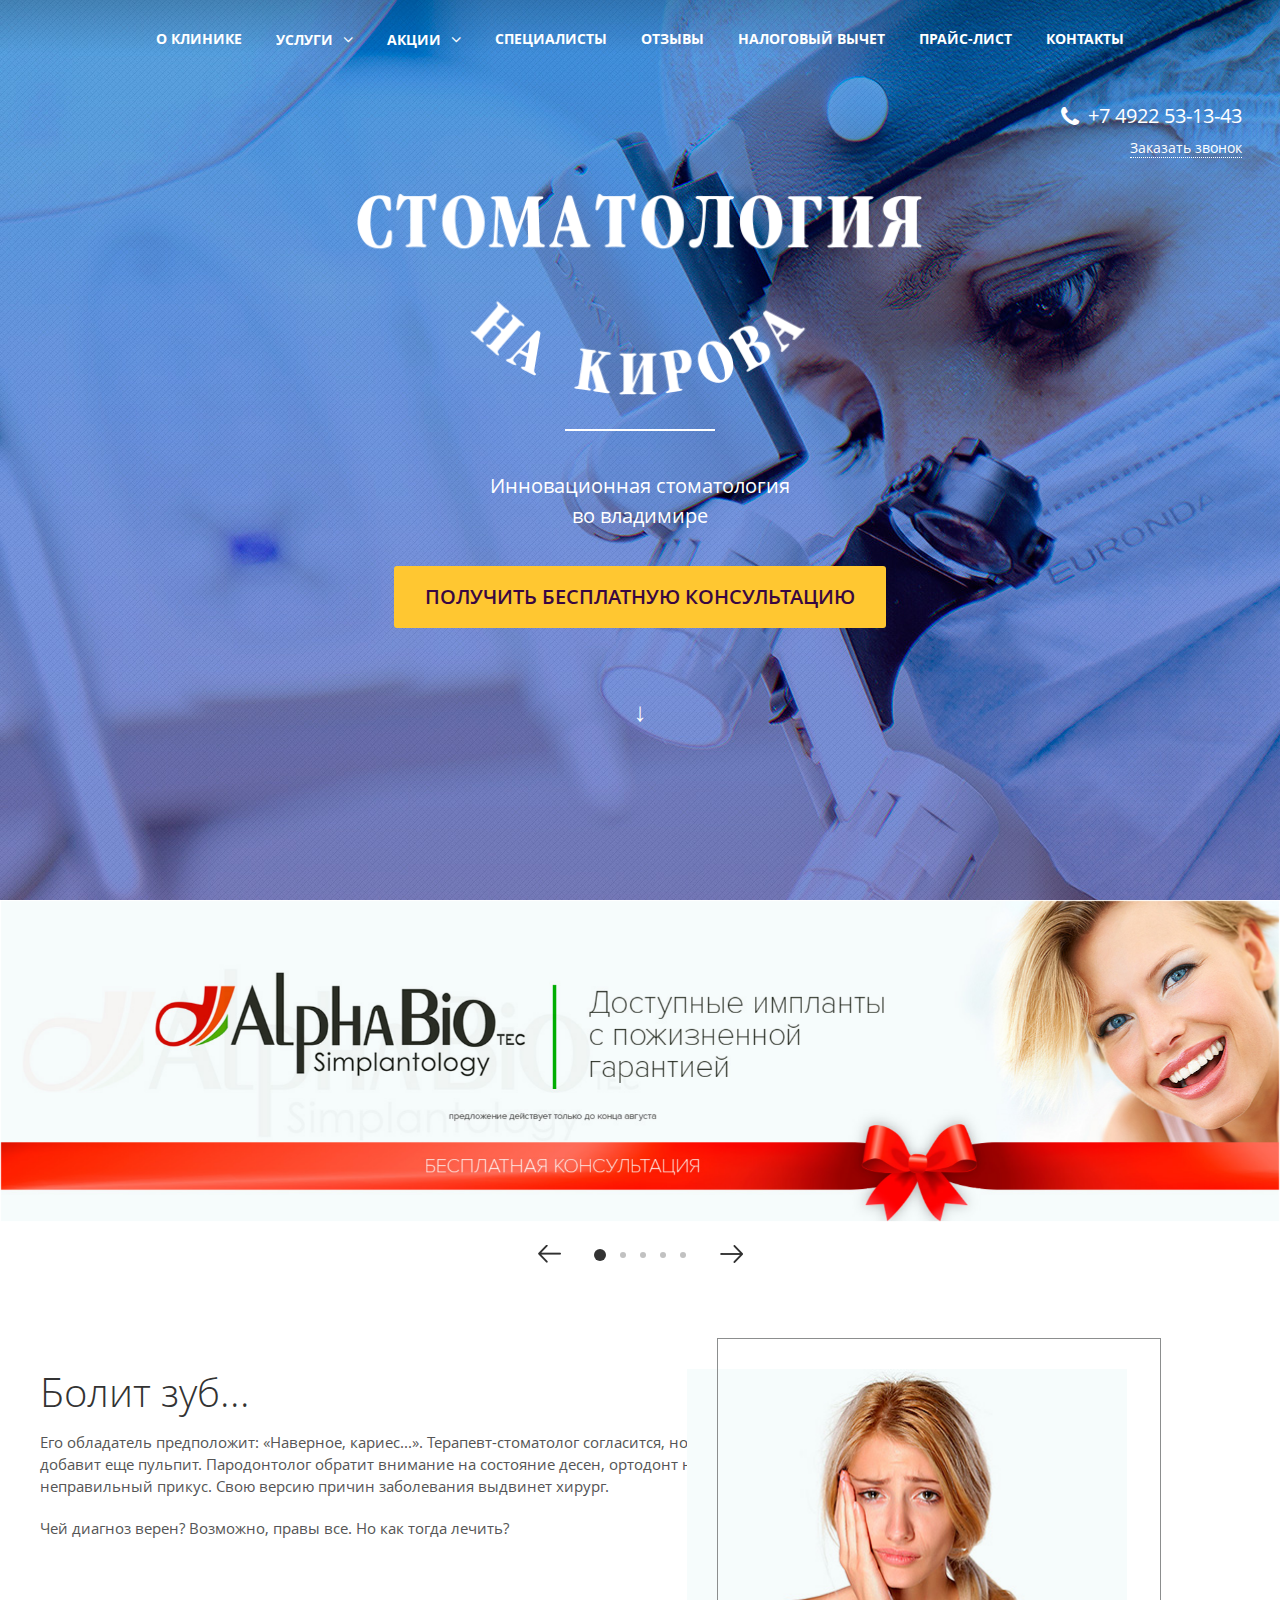
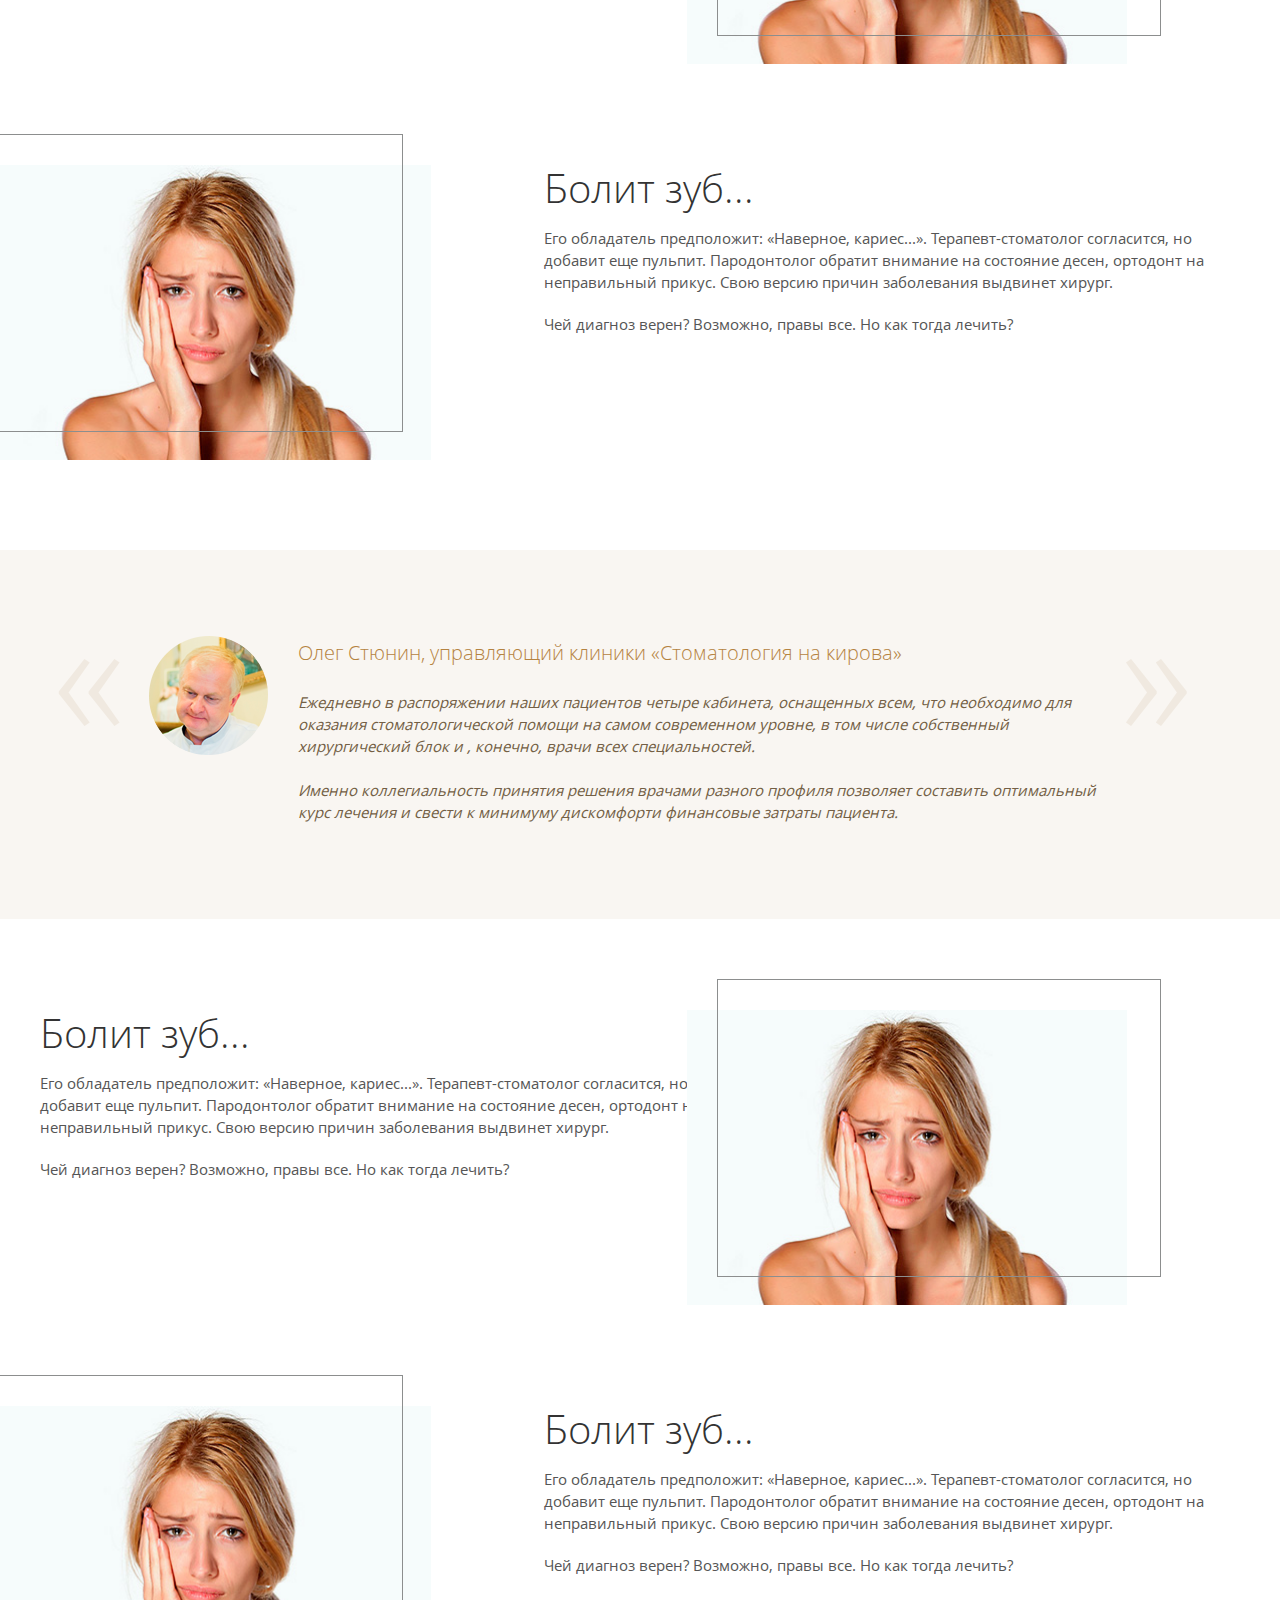
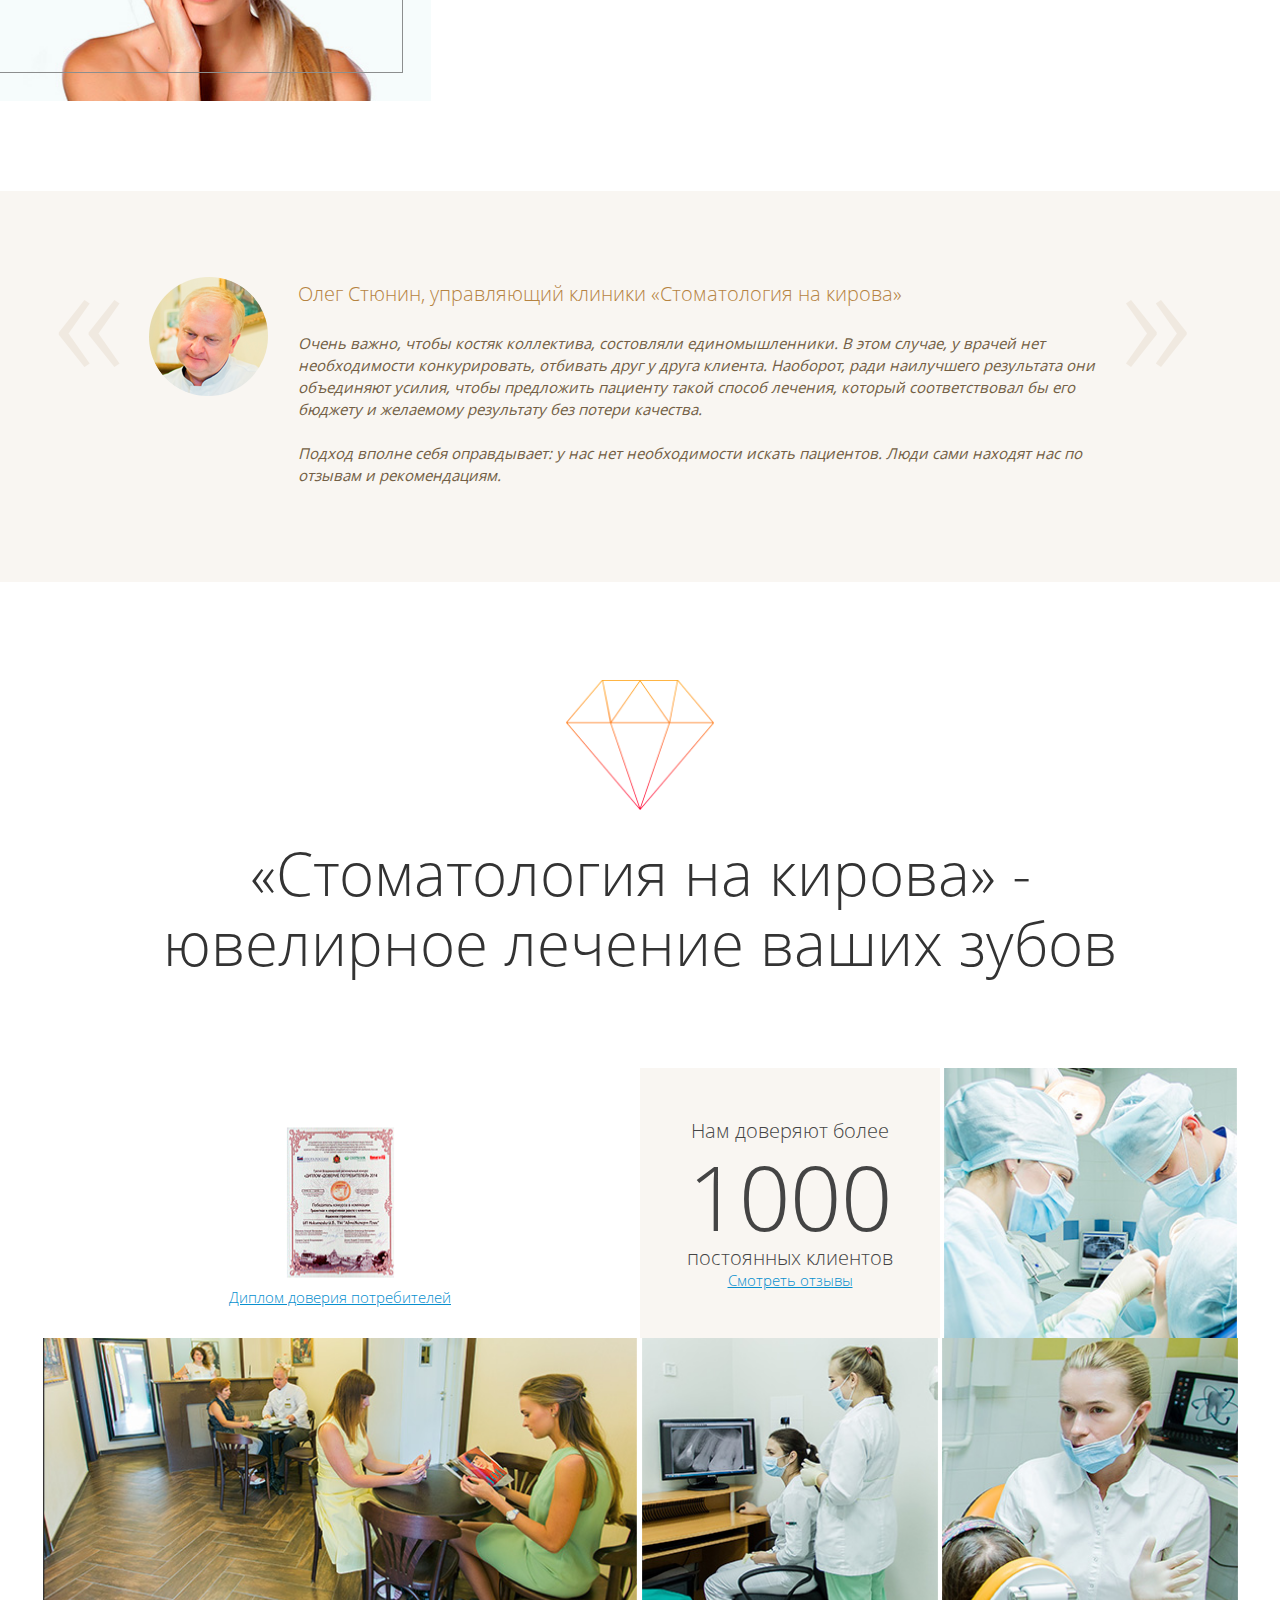
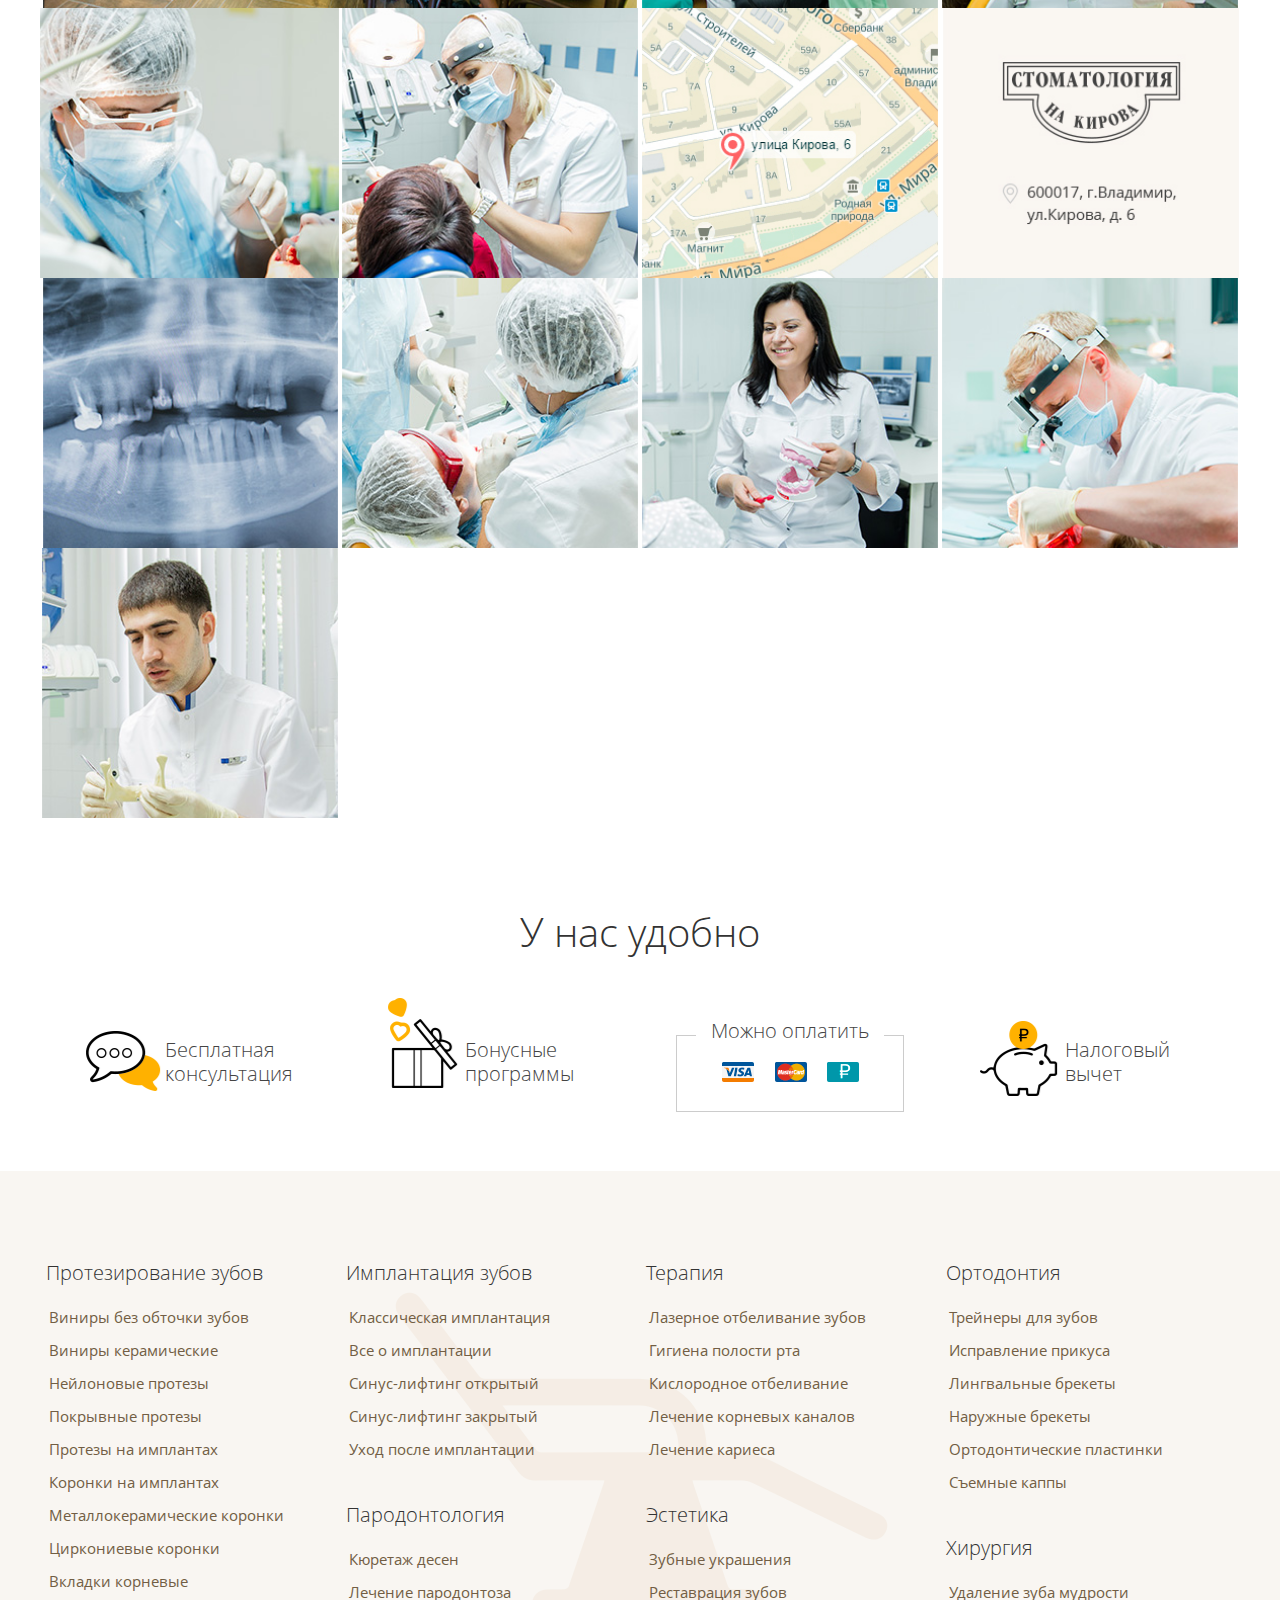
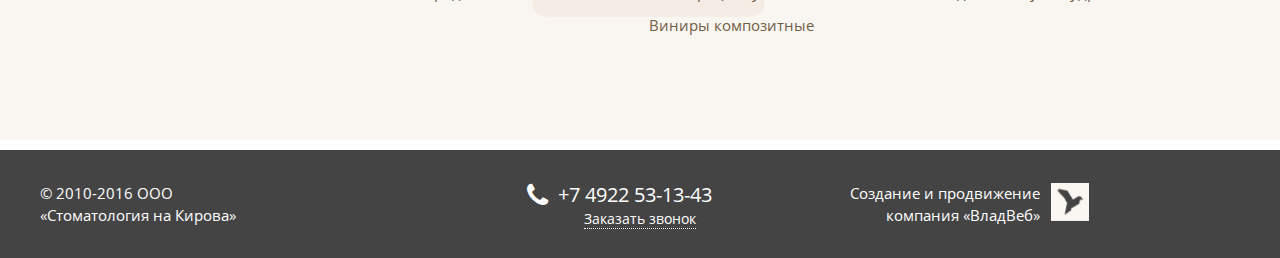
==== commit 36d852a6: "Stomatology Kirova" ====
--- a/index.html
+++ b/index.html
@@ -627,7 +627,7 @@
 
 						<div class="clearfix mosaicflow grid">
 
-							<!-- <div class="mosaicflow__item mosaicflow__item_1 grid-item">
+							<div class="mosaicflow__item mosaicflow__item_1 grid-item grid-item_width_2">
 
 								<div class="mosaic-inner-content">
 
@@ -637,7 +637,7 @@
 
 								</div>
 
-							</div> -->
+							</div>
 
 							<div class="mosaicflow__item mosaicflow__item_2 grid-item">
 
@@ -665,7 +665,7 @@
 
 							</div>
 
-							<!-- <div class="mosaicflow__item grid-item">
+							<div class="mosaicflow__item grid-item grid-item_width_2">
 
 								<div class="mosaic-inner-content">
 
@@ -673,7 +673,7 @@
 
 								</div>
 
-							</div> -->
+							</div>
 
 							<div class="mosaicflow__item grid-item">
 
--- a/style.css
+++ b/style.css
@@ -1837,10 +1837,11 @@
 
 .mosaicflow__item {
     display: block;
-    background: rgba(204, 201, 201, 1);
+    background: rgba(255, 255, 255, 1);
     overflow: hidden;
-    /*height: 270px;*/
-    width: 24.25% !important;
+    /*height: auto;*/
+    height: 270px;
+    /*width: 24.25% !important;*/
     /*float: left;*/
     position: relative;
 }
@@ -1849,6 +1850,12 @@
     display:block;
     width:100%;
     height:auto;
+
+    -webkit-transform: scale(1.02);
+    -moz-transform: scale(1.02);
+    -ms-transform: scale(1.02);
+    -o-transform: scale(1.02);
+    transform: scale(1.02);
 
     -webkit-transition-property: transform;
     -webkit-transition-duration: .5s;
@@ -1880,8 +1887,8 @@
 }
 
 .mosaicflow__item_1 {
-    width: 50%;
-    /*height: 270px;*/
+    /*width: 49% !important;*/
+    height: 270px;
     text-align: center;
     background: rgba(204, 201, 201, 0);
 }
@@ -1889,12 +1896,12 @@
 .mosaicflow__item_1 .mosaic-inner-content {
     display: block;
     /*height: 185px;*/
-    margin: auto;
-    position: absolute;
+    margin: 10% auto;
+/*    position: absolute;
     top: 0;
     right: 0;
     bottom: 0;
-    left: 0;
+    left: 0;*/
 }
 
 .mosaicflow__item_1 .mosaic-inner-content img {
@@ -1907,7 +1914,7 @@
 .mosaic-link {
     font-family: "Open Sans", Arial, Verdana, sans-serif;
     font-size: 15px;
-    line-height: 30px;
+    line-height: 19px;
     font-weight: 300;
     color: #078fce;
     text-decoration: underline;
@@ -1934,6 +1941,7 @@
     background: rgba(249, 246, 242, 1);
     text-align: center;
     position: relative;
+    padding: 4% 0 0 0;
 }
 
 .mosaic-inner-content {
@@ -1949,18 +1957,19 @@
 .mosaic-inner-content img {
     display: block;
     width: auto;
-    height: auto;
+    /*height: auto;*/
+    height: 270px;
 }
 
 .mosaicflow__item_2 .mosaic-inner-content {
     display: block;
-    height: 185px;
+    /*height: 100;*/
     margin: auto;
-    position: absolute;
+/*    position: absolute;
     top: 0;
     right: 0;
     bottom: 0;
-    left: 0;
+    left: 0;*/
 }
 
 .mosaicflow__item_2 p {
@@ -1984,6 +1993,14 @@
 .mosaicflow__item_2 .p3 {
     font-size: 20px;
     line-height: 24px;
+}
+
+.grid-item {
+    width: 25% !important;
+}
+
+.grid-item_width_2 {
+    width: 50% !important;
 }
 
 
--- a/responsive.css
+++ b/responsive.css
@@ -65,8 +65,25 @@
 	}
 
 
+	/*.mosaicflow__item {
+		width: 33% !important;
+	}*/
+
 	.mosaicflow__item {
-		width: 33% !important;
+		height: 236px;
+	}
+
+	.mosaicflow__item_1 .mosaic-inner-content img {
+		width: 95px;
+		height: auto;
+	}
+
+	.grid-item {
+	    width: 33% !important;
+	}
+
+	.grid-item_width_2 {
+	    width: 66.2% !important;
 	}
 
 	.quote-testimonial {
@@ -128,10 +145,6 @@
 		text-align: center;
 	}
 
-	.mosaicflow__item {
-		height: 230px;
-	}
-
 	.breadcrumbs {
 		display: none;
 	}
@@ -343,8 +356,16 @@
 
 @media only screen and (max-width: 600px) {
 
-	.mosaicflow__item {
+/*	.mosaicflow__item {
 		width: 49.75% !important;
+	}*/
+
+	.grid-item {
+	    width: 49.75% !important;
+	}
+
+	.grid-item_width_2 {
+	    width: 99.5% !important;
 	}
 
 	.doctors .thumbnail {
@@ -644,10 +665,14 @@
 
 @media only screen and (max-width: 370px) {
 
-	.mosaicflow__item {
-		display: none;
-		width: 98% !important;
-	}
+	.grid-item {
+	    width: 98% !important;
+	}
+
+	.grid-item_width_2 {
+	    width: 98% !important;
+	}
+
 
 	.mosaicflow__item:nth-child(1),
 	.mosaicflow__item:nth-child(2),
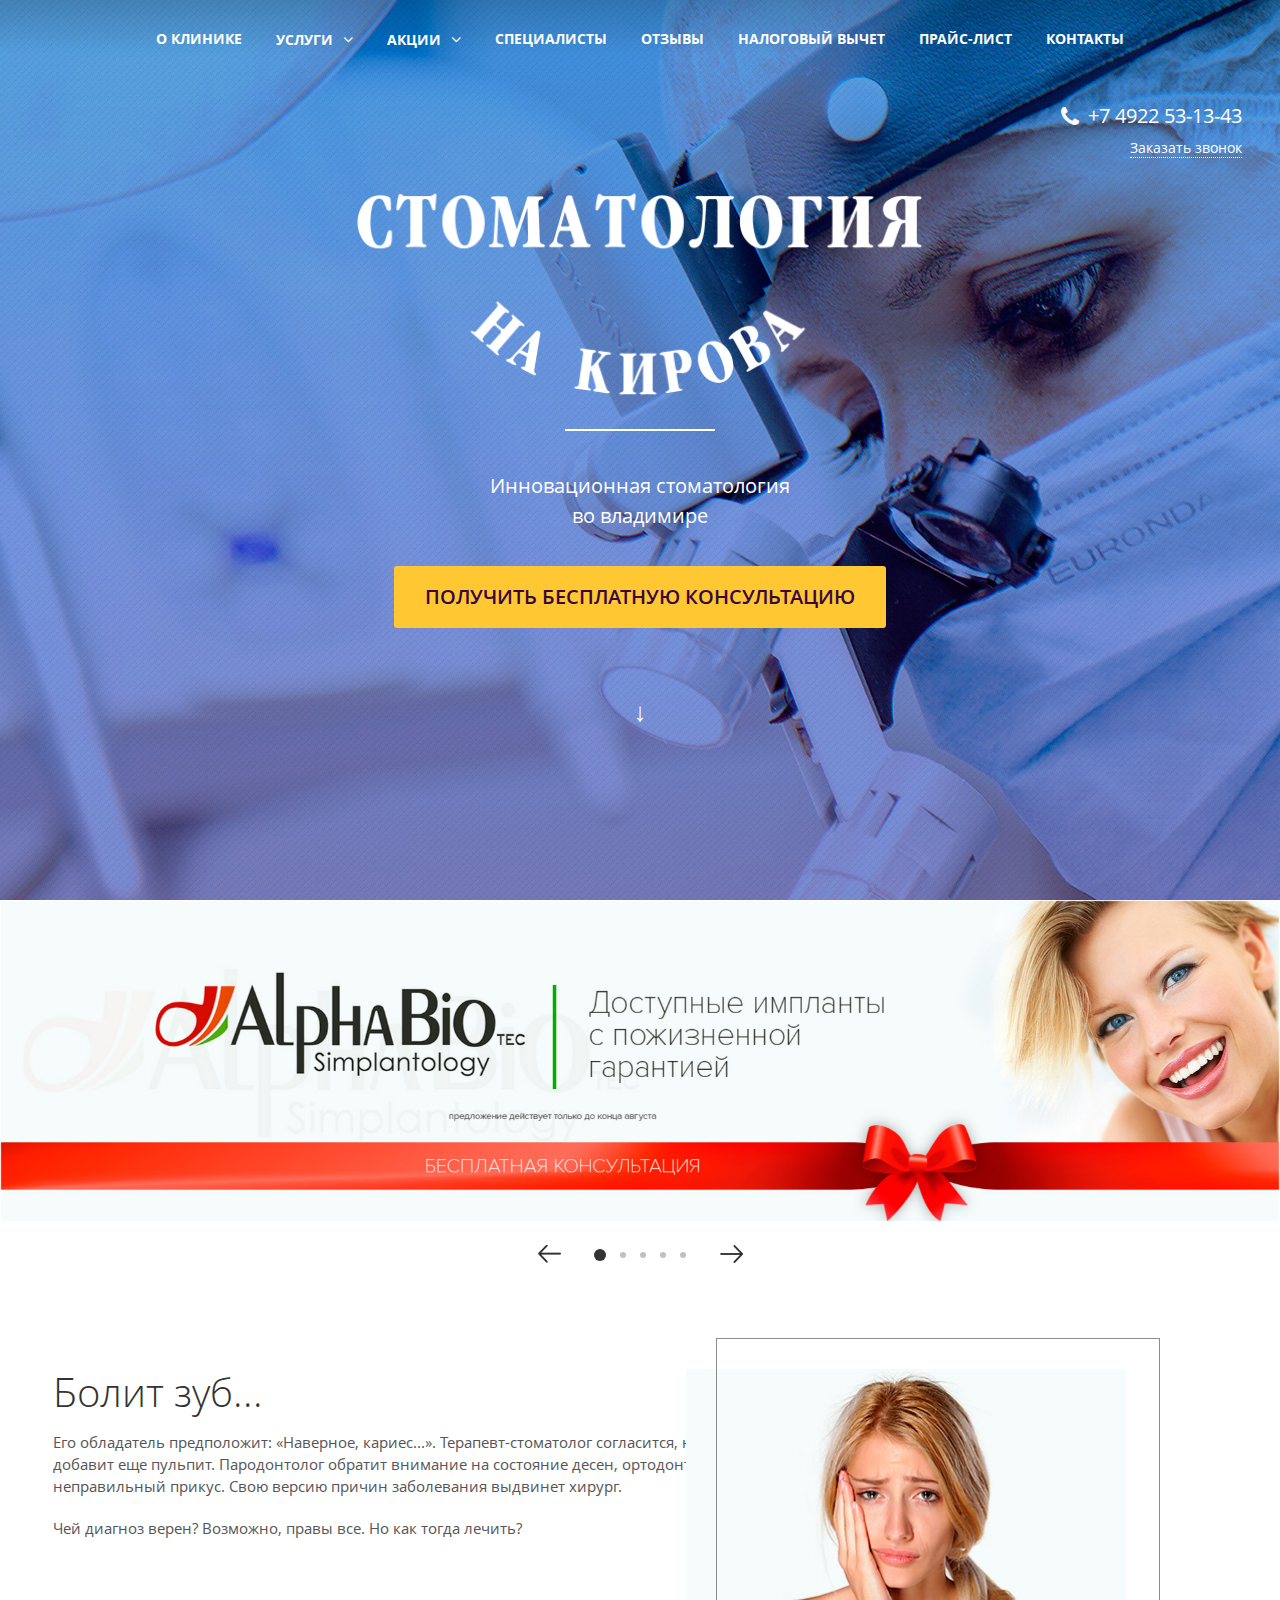
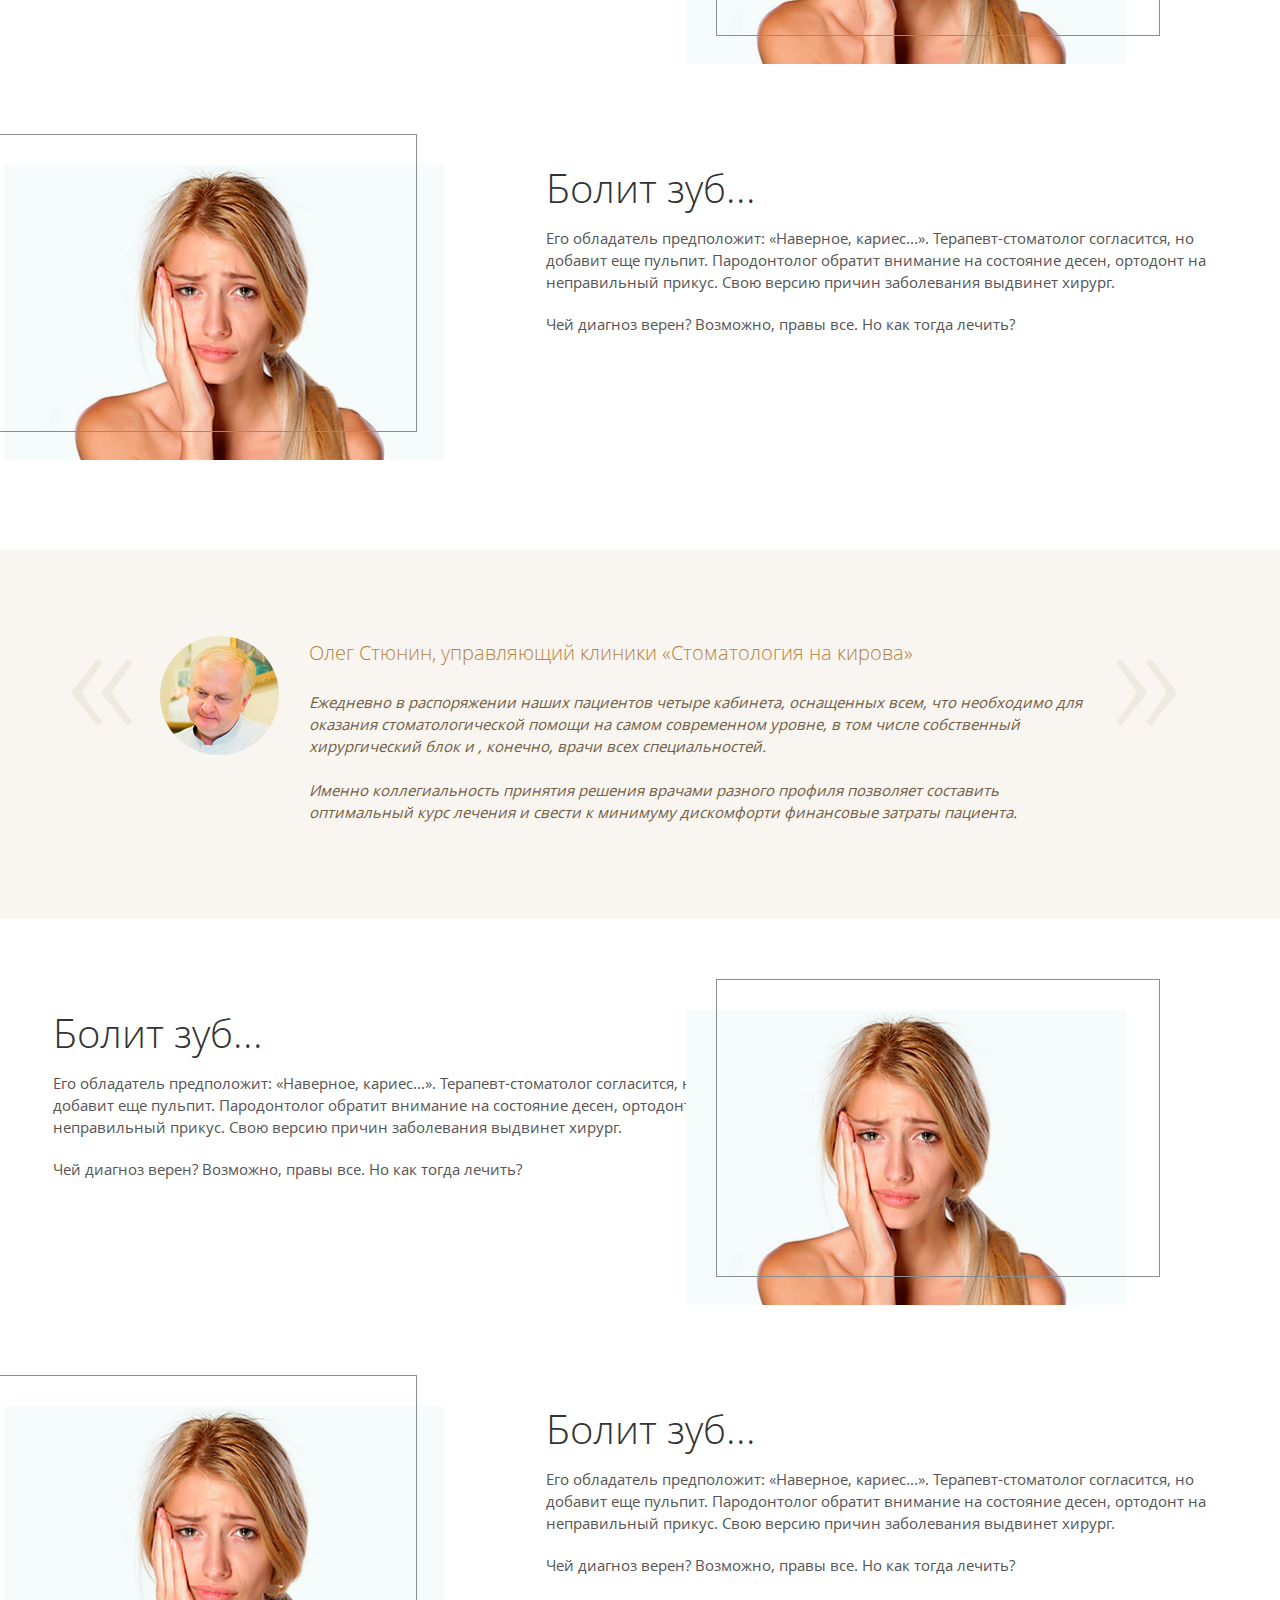
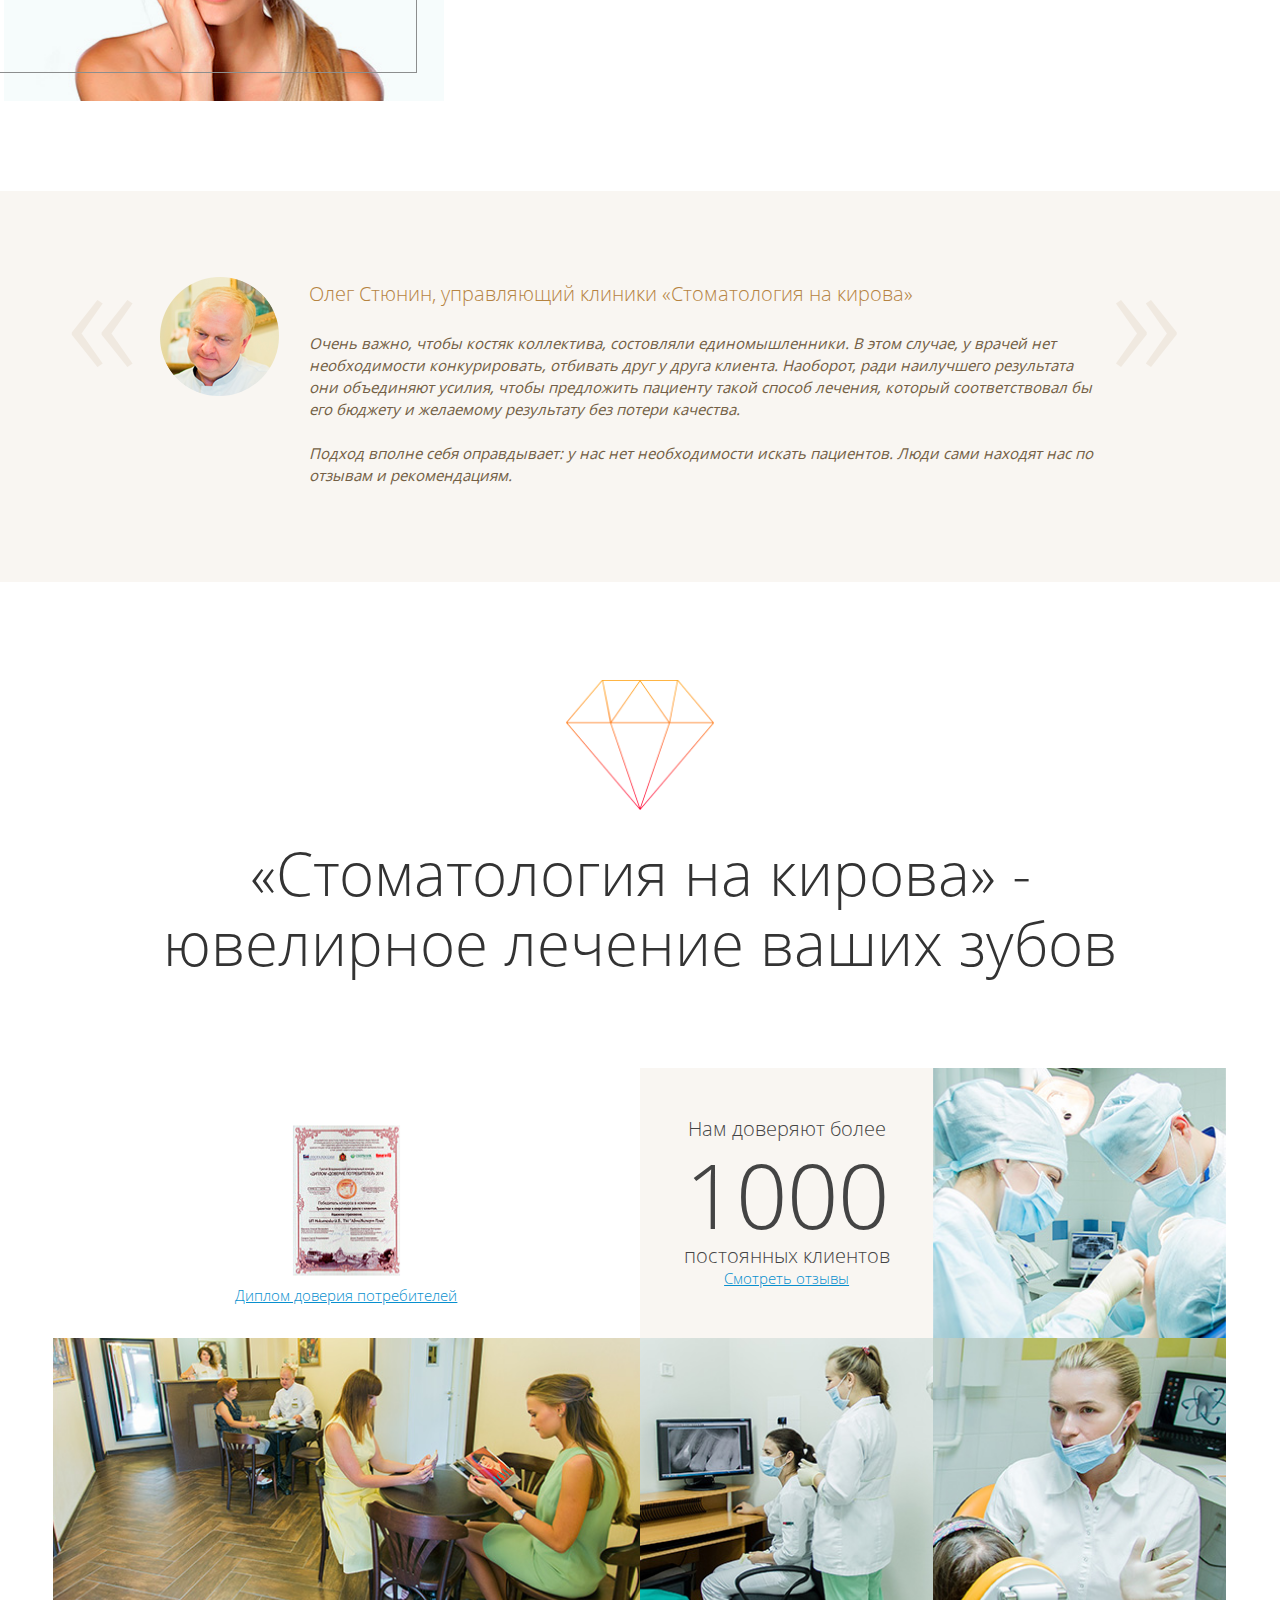
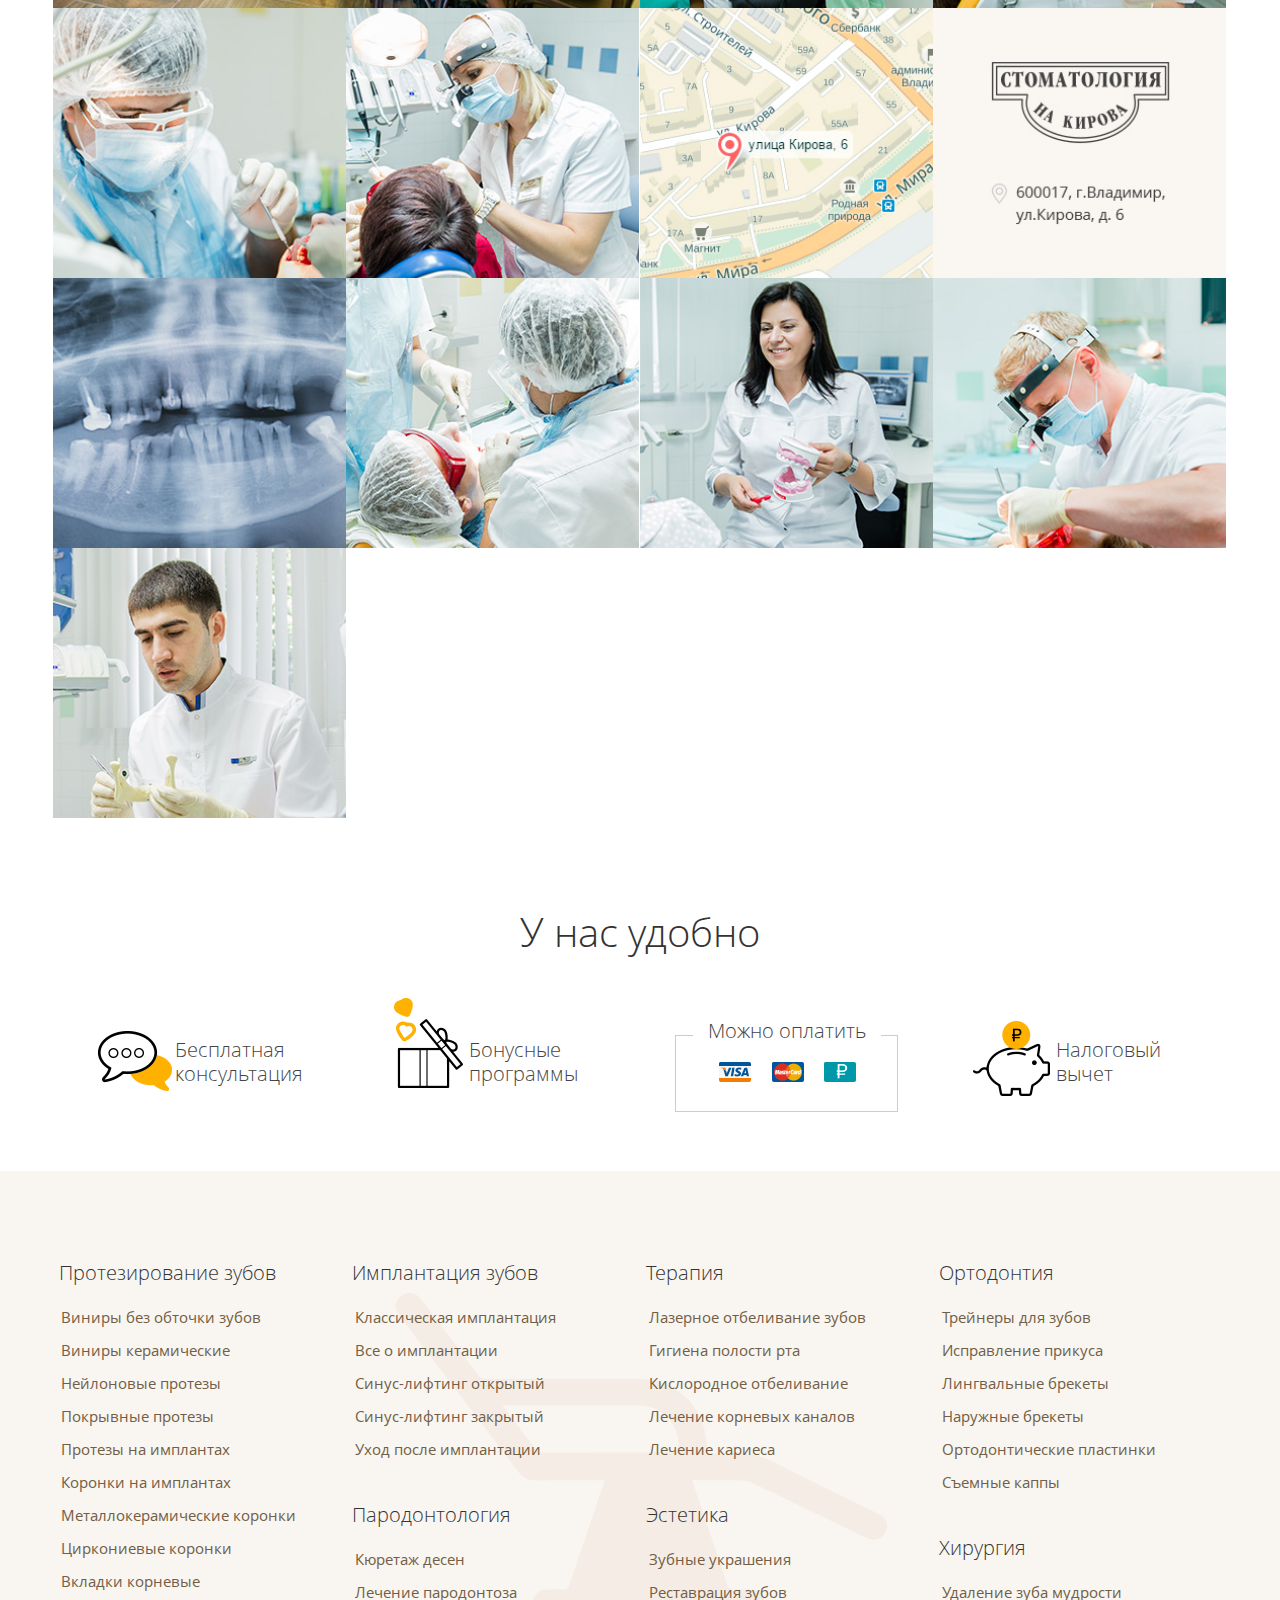
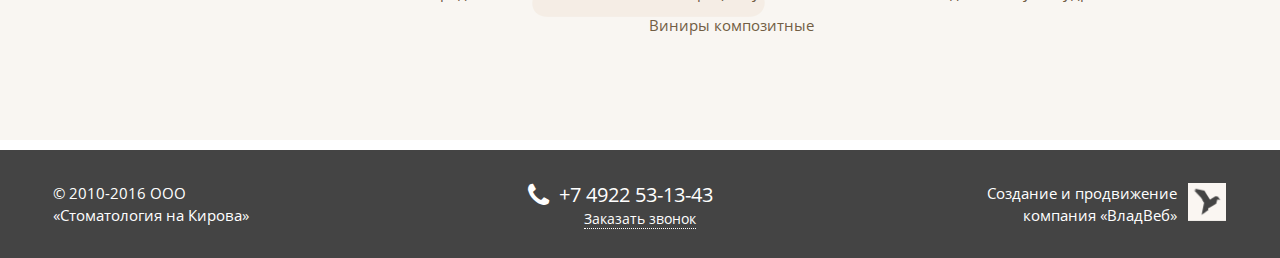
==== commit b4fef3fd: "Stomatology Kirova" ====
--- a/index.html
+++ b/index.html
@@ -35,9 +35,6 @@
 	<script src="vendors/js/isotope-docs.min.js"></script>
 
 	<script type="text/javascript" src="owl-carousel/owl.carousel.js"></script>
-
-	<!-- <script src="vendors/js/jquery.row-grid.js"></script> -->
-
 
 	<script type="text/javascript" src="vendors/js/wow.min.js"></script>
 	<script>new WOW().init();</script>
@@ -97,11 +94,7 @@
 
 		<div class="header">
 
-			<!-- <img class="bg-image" src="img/promo_1_bg.jpg" alt=""> -->
-
 			<div class="for-borders">
-
-				<!-- <div class="top-arcs"></div> -->
 
 				<div class="header-row header-row-top row offset-ziro">
 					
@@ -625,9 +618,9 @@
 						<h2>«Стоматология на кирова» -<br /> ювелирное лечение ваших зубов</h2>
 
 
-						<div class="clearfix mosaicflow grid">
-
-							<div class="mosaicflow__item mosaicflow__item_1 grid-item grid-item_width_2">
+						<div class="clearfix grid">
+
+							<div class="grid-item grid-item_1 grid-item_width_2">
 
 								<div class="mosaic-inner-content">
 
@@ -639,7 +632,7 @@
 
 							</div>
 
-							<div class="mosaicflow__item mosaicflow__item_2 grid-item">
+							<div class="grid-item grid-item_2">
 
 								<div class="mosaic-inner-content">
 
@@ -655,7 +648,7 @@
 
 							</div>
 
-							<div class="mosaicflow__item grid-item">
+							<div class="grid-item">
 
 								<div class="mosaic-inner-content">
 
@@ -665,7 +658,7 @@
 
 							</div>
 
-							<div class="mosaicflow__item grid-item grid-item_width_2">
+							<div class="grid-item grid-item_width_2">
 
 								<div class="mosaic-inner-content">
 
@@ -675,7 +668,7 @@
 
 							</div>
 
-							<div class="mosaicflow__item grid-item">
+							<div class="grid-item">
 
 								<div class="mosaic-inner-content">
 
@@ -685,7 +678,7 @@
 
 							</div>
 
-							<div class="mosaicflow__item grid-item">
+							<div class="grid-item">
 
 								<div class="mosaic-inner-content">
 
@@ -695,7 +688,7 @@
 
 							</div>
 
-							<div class="mosaicflow__item grid-item">
+							<div class="grid-item">
 
 								<div class="mosaic-inner-content">
 
@@ -705,7 +698,7 @@
 
 							</div>
 
-							<div class="mosaicflow__item grid-item">
+							<div class="grid-item">
 
 								<div class="mosaic-inner-content">
 
@@ -715,7 +708,7 @@
 
 							</div>
 
-							<div class="mosaicflow__item grid-item">
+							<div class="grid-item">
 
 								<div class="mosaic-inner-content">
 
@@ -725,7 +718,7 @@
 
 							</div>
 
-							<div class="mosaicflow__item grid-item">
+							<div class="grid-item">
 
 								<div class="mosaic-inner-content">
 
@@ -735,7 +728,7 @@
 
 							</div>
 
-							<div class="mosaicflow__item grid-item">
+							<div class="grid-item">
 
 								<div class="mosaic-inner-content">
 
@@ -745,7 +738,7 @@
 
 							</div>
 
-							<div class="mosaicflow__item grid-item">
+							<div class="grid-item">
 
 								<div class="mosaic-inner-content">
 
@@ -755,7 +748,7 @@
 
 							</div>
 
-							<div class="mosaicflow__item grid-item">
+							<div class="grid-item">
 
 								<div class="mosaic-inner-content">
 
@@ -765,7 +758,7 @@
 
 							</div>
 
-							<div class="mosaicflow__item grid-item">
+							<div class="grid-item">
 
 								<div class="mosaic-inner-content">
 
@@ -775,7 +768,7 @@
 
 							</div>
 
-							<div class="mosaicflow__item grid-item">
+							<div class="grid-item">
 
 								<div class="mosaic-inner-content">
 
@@ -1042,7 +1035,7 @@
 
 					</div>
 
-					<div class="col col-3">
+					<div class="col col-3 clearfix">
 
 						<a class="web-studio" href="#">
 
@@ -1079,13 +1072,45 @@
 				});
 
 				$(".btn.next").click(function(){
+
 					owl.trigger('owl.next');
+
 				});
 
 				$(".btn.prev").click(function(){
+
 					owl.trigger('owl.prev');
+
 				});
-			 
+
+				$(".slider-service").slick({
+					slidesToShow: 1,
+					slidesToScroll: 1,
+					dots: true,
+					fade: true
+				});
+
+				$(".slider-service-768").slick({
+					slidesToShow: 1,
+					slidesToScroll: 1,
+					dots: true,
+					fade: true
+				});
+
+
+				$(".testimonials-slider").slick({
+					slidesToShow: 1,
+					slidesToScroll: 1,
+					dots: true,
+					fade: true
+				});		 
+			
+
+		    	$('.grid').isotope({
+				  itemSelector: '.grid-item',
+				  layoutMode: 'fitRows'
+				});
+
 			});
 
 			(function($){
@@ -1094,15 +1119,11 @@
 
 				    $(".resp-nav-list").mCustomScrollbar();
 
+				    $(".withscroll").mCustomScrollbar();
+
 				});
 
-	    	})(jQuery);
-
-	    	$('.grid').isotope({
-			  // options
-			  itemSelector: '.grid-item',
-			  layoutMode: 'fitRows'
-			});
+    		})(jQuery);
 
 
 		</script>
--- a/style.css
+++ b/style.css
@@ -666,7 +666,7 @@
 .close-callback {
     display: block;
     width: 17px;
-    height: 17px;
+    height: 20px;
     border: 1px solid transparent;
     background: none;
     cursor: pointer;
@@ -690,7 +690,7 @@
     -ms-transform: rotate(45deg);
     -o-transform: rotate(45deg);
     transform: rotate(45deg);
-    top: 6px;
+    top: 2px;
 }
 
 .close-callback span:nth-child(2) {
@@ -699,7 +699,7 @@
     -ms-transform: rotate(-45deg);
     -o-transform: rotate(-45deg);
     transform: rotate(-45deg);
-    top: 4px;
+    /*top: 2px;*/
 }
 
 /* ---  Responsive Navigation  --- */
@@ -1050,6 +1050,10 @@
     border: 1px solid #8ba2e1;
 }
 
+.main-page .free-consultation-link {
+    display: none;
+}
+
 .header-row-top .logo-link {
     display: block;
     width: 133px;
@@ -1409,7 +1413,7 @@
 
 .main-nav ul li a.with-inner-nav + ul li {
     display: block;
-    padding: 5px 0;
+    padding: 3px 0 !important;
 }
 
 .main-nav ul li a.with-inner-nav + ul li a {
@@ -1826,27 +1830,20 @@
     text-align: center;
 }
 
-.mosaicflow {
+.grid {
     padding: 80px 0 40px 0;
     text-align: center;
 }
 
-.mosaicflow__column {
-    float:left;
-}
-
-.mosaicflow__item {
+.grid-item {
     display: block;
     background: rgba(255, 255, 255, 1);
     overflow: hidden;
-    /*height: auto;*/
     height: 270px;
-    /*width: 24.25% !important;*/
-    /*float: left;*/
     position: relative;
 }
 
-.mosaicflow__item img {
+.grid-item img {
     display:block;
     width:100%;
     height:auto;
@@ -1878,7 +1875,7 @@
     transition-timing-function: ease;
 }
 
-.mosaicflow__item:hover img {
+.grid-item:hover img {
     -webkit-transform: scale(1.1);
     -moz-transform: scale(1.1);
     -ms-transform: scale(1.1);
@@ -1886,25 +1883,18 @@
     transform: scale(1.1);
 }
 
-.mosaicflow__item_1 {
-    /*width: 49% !important;*/
+.grid-item_1 {
     height: 270px;
     text-align: center;
     background: rgba(204, 201, 201, 0);
 }
 
-.mosaicflow__item_1 .mosaic-inner-content {
-    display: block;
-    /*height: 185px;*/
+.grid-item_1 .mosaic-inner-content {
+    display: block;
     margin: 10% auto;
-/*    position: absolute;
-    top: 0;
-    right: 0;
-    bottom: 0;
-    left: 0;*/
-}
-
-.mosaicflow__item_1 .mosaic-inner-content img {
+}
+
+.grid-item_1 .mosaic-inner-content img {
     display: block;
     width: 107px;
     height: 149px;
@@ -1934,13 +1924,8 @@
     text-decoration: none;
 }
 
-.mosaicflow__item_2 {
-    display: block;
-    width: 25%;
-    /*height: 270px;*/
+.grid-item_2 {
     background: rgba(249, 246, 242, 1);
-    text-align: center;
-    position: relative;
     padding: 4% 0 0 0;
 }
 
@@ -1957,22 +1942,15 @@
 .mosaic-inner-content img {
     display: block;
     width: auto;
-    /*height: auto;*/
     height: 270px;
 }
 
-.mosaicflow__item_2 .mosaic-inner-content {
-    display: block;
-    /*height: 100;*/
+.grid-item_2 .mosaic-inner-content {
+    display: block;
     margin: auto;
-/*    position: absolute;
-    top: 0;
-    right: 0;
-    bottom: 0;
-    left: 0;*/
-}
-
-.mosaicflow__item_2 p {
+}
+
+.grid-item_2 p {
     font-family: "Open Sans", Arial, Verdana, sans-serif;
     font-size: 15px;
     line-height: 30px;
@@ -1980,17 +1958,17 @@
     color: #444444;
 }
 
-.mosaicflow__item_2 .p1 {
+.grid-item_2 .p1 {
     font-size: 20px;
     line-height: 30px;
 }
 
-.mosaicflow__item_2 .p2 {
+.grid-item_2 .p2 {
     font-size: 90px;
     line-height: 100px;
 }
 
-.mosaicflow__item_2 .p3 {
+.grid-item_2 .p3 {
     font-size: 20px;
     line-height: 24px;
 }
@@ -2338,6 +2316,15 @@
     color: #ffffff;
 }
 
+
+.mCSB_scrollTools{
+    opacity: 0 !important;
+    filter: "alpha(opacity=0)" !important;
+    -ms-filter: "alpha(opacity=0)" !important;
+}
+
+
+
 .sidebar-resp-box {
     display: none;
     width: 100%;
@@ -2413,12 +2400,26 @@
     padding: 0 0 25px 2.5%;
 }
 
+.left-nav-wrapp {
+    display: block;
+    width: 100%;
+    overflow-x: hidden;
+}
+
+.left-nav-inner-wrapp {
+    display: block;
+    width: 96%;
+    overflow-x: hidden;
+}
+
 .sidebar-left-nav {
-    padding: 0;
+    display: block;
+    width: 160%;
 }
 
 .sidebar-left-nav li {
     display: block;
+    width: 100%;
     padding: 0;
 }
 
@@ -2426,9 +2427,13 @@
     display: none;
 }
 
+.sidebar-left-nav a {
+    padding: 13px 39% 13px 10px;
+}
+
 .sidebar-left-nav li a {
     display: block;
-    padding: 13px 0 13px 10px;
+    /*padding: 13px 50% 13px 10px;*/
     width: 100%;
     border-top: 1px solid #e6e6e6;
     background: rgba(105, 136, 219, 0);
@@ -2492,7 +2497,7 @@
     line-height: 21px;
     font-weight: 400;
     color: #426bdb !important;
-    padding: 13px 0 13px 20px;
+    /*padding: 13px 50% 13px 20px;*/
 
     -webkit-transition-property: background;
     -webkit-transition-duration: .3s;
@@ -3144,6 +3149,7 @@
 .footer .web-studio {
     display: table;
     text-align: right;
+    float: right;
 }
 
 .footer .web-studio h2 {
--- a/responsive.css
+++ b/responsive.css
@@ -1,4 +1,8 @@
 @media only screen and (max-width: 1280px) {
+
+	.row {
+		padding: 0 1%;
+	}
 
 	.main-nav ul li {
 		padding: 0 15px !important;
@@ -24,6 +28,10 @@
 		padding: 0 2%;
 	}
 
+	.free-consultation-link {
+		display: none;
+	}
+
 	.respmenubtn-box {
 		display: block;
 		padding: 10px 0 0 0;
@@ -64,26 +72,36 @@
 		width: 65%;
 	}
 
-
-	/*.mosaicflow__item {
-		width: 33% !important;
-	}*/
-
-	.mosaicflow__item {
+	.grid-item {
+		display: none;
 		height: 236px;
-	}
-
-	.mosaicflow__item_1 .mosaic-inner-content img {
+	    width: 33% !important;
+	}
+
+	.grid-item_1 .mosaic-inner-content {
+		margin: 7% auto;
+	}
+
+	.grid-item_width_2 {
+	    width: 66.2% !important;
+	}
+
+	.grid_item_1 .mosaic-inner-content img {
 		width: 95px;
 		height: auto;
 	}
 
-	.grid-item {
-	    width: 33% !important;
-	}
-
-	.grid-item_width_2 {
-	    width: 66.2% !important;
+	.grid-item:nth-child(1),
+	.grid-item:nth-child(2),
+	.grid-item:nth-child(3),
+	.grid-item:nth-child(4),
+	.grid-item:nth-child(5),
+	.grid-item:nth-child(6),
+	.grid-item:nth-child(7),
+	.grid-item:nth-child(8),
+	.grid-item:nth-child(9),
+	.grid-item:nth-child(10) {
+		display: block;
 	}
 
 	.quote-testimonial {
@@ -189,6 +207,12 @@
 		margin: 25px 0 0 0;
 	}
 
+	.mCSB_scrollTools{
+		opacity: .75 !important;
+		filter: "alpha(opacity=75)" !important;
+		-ms-filter: "alpha(opacity=75)" !important;
+	}
+
 	.main-content {
 		width: 100%;
 		padding: 0 0 25px 0;
@@ -293,10 +317,10 @@
 		padding: 10px 5%;
 	}
 
-	.testimonials-slider .slick-slider .controls-navigation-slick {
+	.testimonials-slider.slick-slider .controls-navigation-slick {
 		width: 100%;
 		text-align: center;
-		 right: 0; 
+		right: 0; 
 	}
 
 	.seo-text-section .four-cols .col {
@@ -350,15 +374,11 @@
 	    width: auto;
 	    margin: 10px auto;
 	}
- 
+
 }
 
 
 @media only screen and (max-width: 600px) {
-
-/*	.mosaicflow__item {
-		width: 49.75% !important;
-	}*/
 
 	.grid-item {
 	    width: 49.75% !important;
@@ -415,14 +435,9 @@
 		margin: 0 0 0 -2%;
 	}
 
-/*	.main-page .header {
-		 min-height: 0; 
-	}
-*/
-/*	.mosaicflow__item {
-		width: 78% !important;
-		height: auto;
-	}*/
+	.main-page .header {
+		min-height: 0;
+	}
 
 	.header-contact .col-left {
 		display: inline-block;
@@ -454,7 +469,6 @@
 		font-size: 16px;
 		line-height: 20px;
 	}
-
 
 	.logo-box h2 {
 		padding: 5px 0 0 0;
@@ -548,7 +562,7 @@
 	}
 
 	.col-photo .article-photo {
-	    margin: 0;
+	    margin: 7% 0 0 0;
 	}
 
 	.for-768 .right.txt {
@@ -666,6 +680,7 @@
 @media only screen and (max-width: 370px) {
 
 	.grid-item {
+		display: none;
 	    width: 98% !important;
 	}
 
@@ -673,13 +688,20 @@
 	    width: 98% !important;
 	}
 
-
-	.mosaicflow__item:nth-child(1),
-	.mosaicflow__item:nth-child(2),
-	.mosaicflow__item:nth-child(3),
-	.mosaicflow__item:nth-child(4),
-	.mosaicflow__item:nth-child(5) {
-		display: block;
+	.grid-item:nth-child(1),
+	.grid-item:nth-child(2),
+	.grid-item:nth-child(3),
+	.grid-item:nth-child(4),
+	.grid-item:nth-child(5) {
+		display: block;
+	}
+
+	.grid-item:nth-child(6),
+	.grid-item:nth-child(7),
+	.grid-item:nth-child(8),
+	.grid-item:nth-child(9),
+	.grid-item:nth-child(10) {
+		display: none;
 	}
 
 	.comfortable-section .col {
